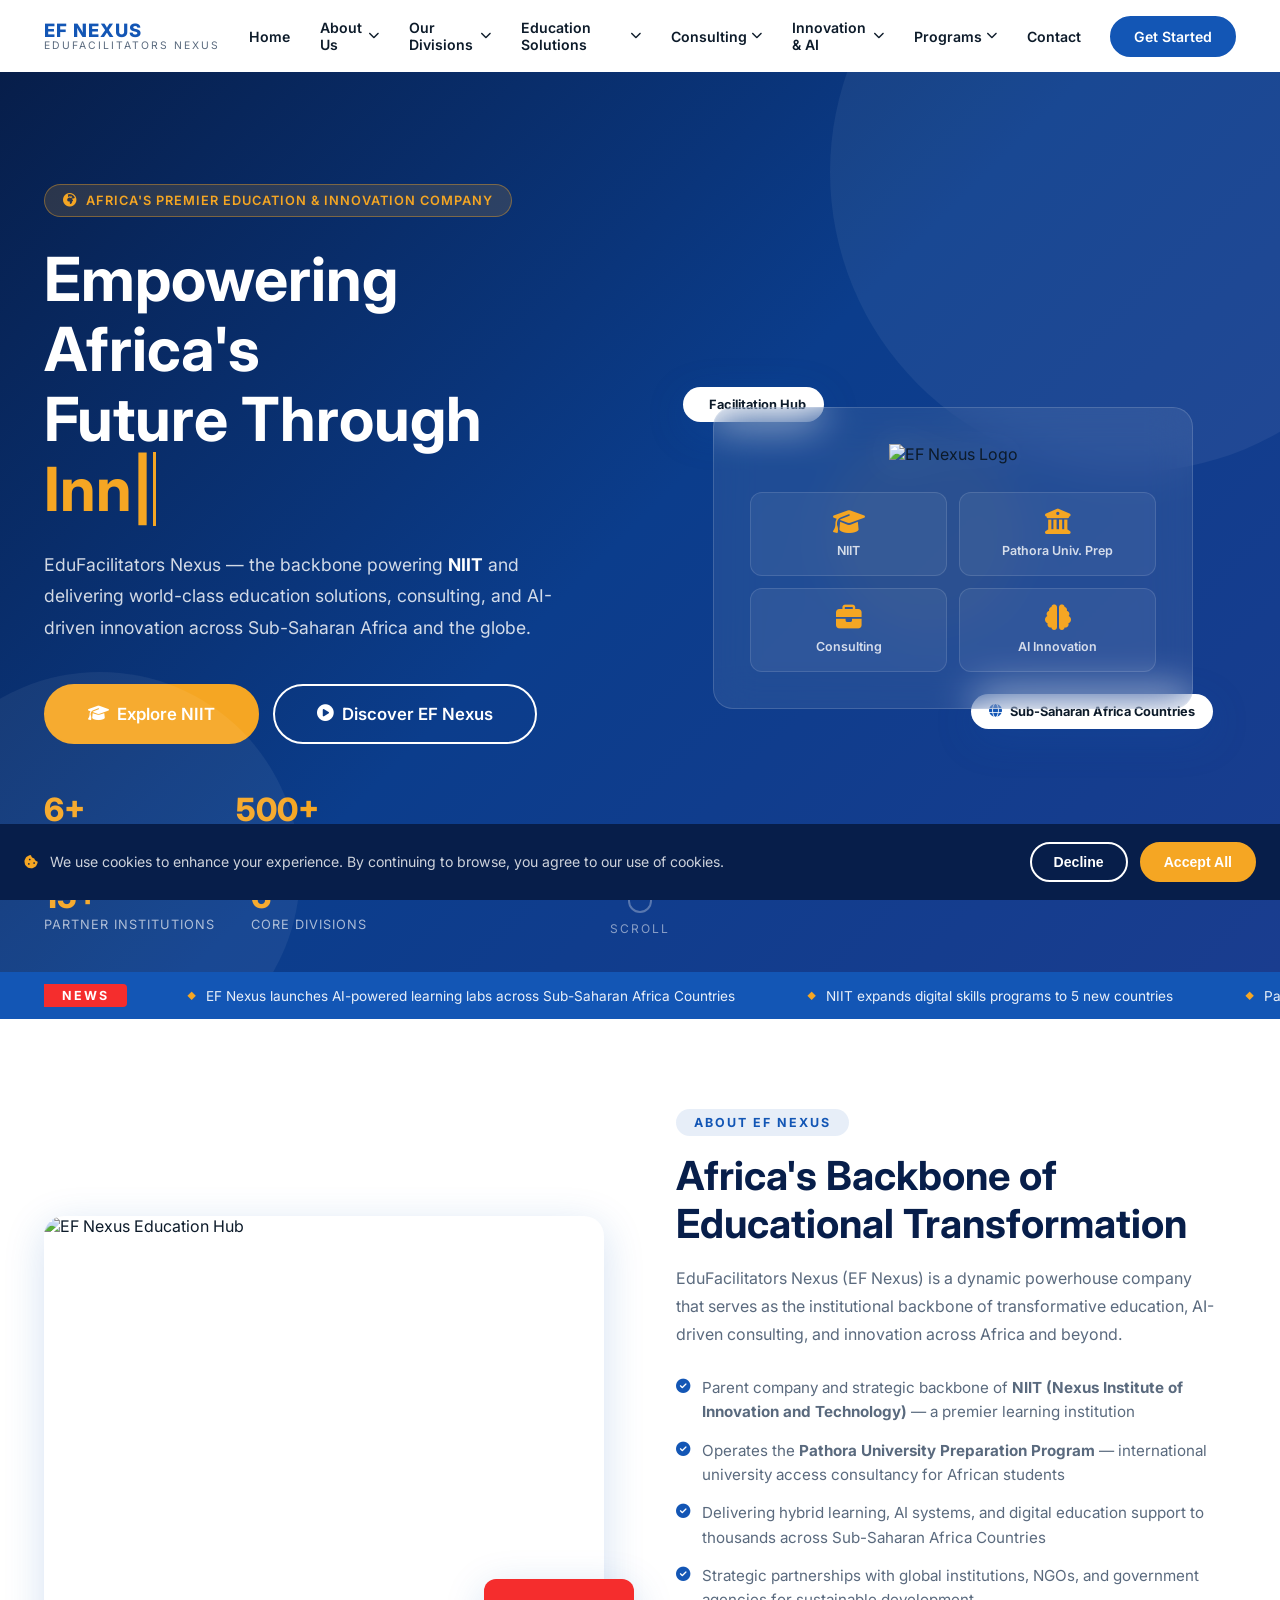
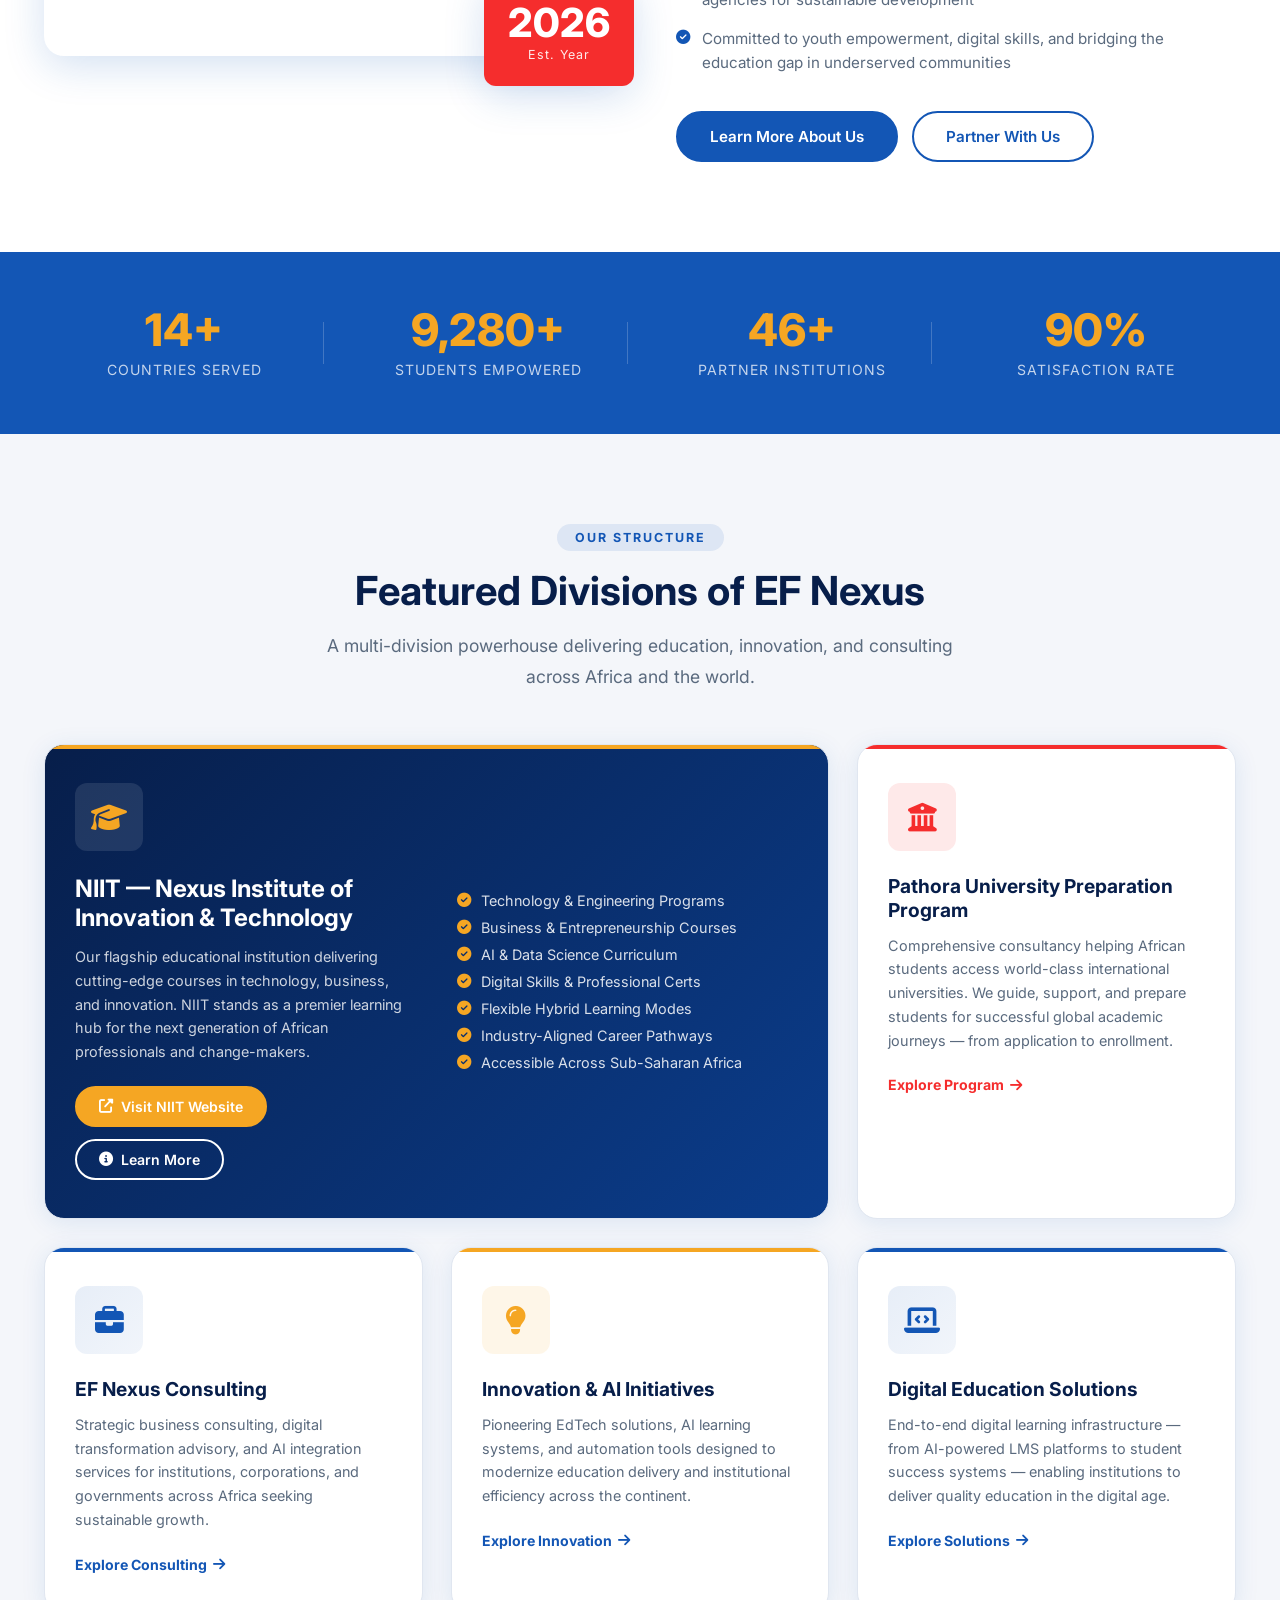
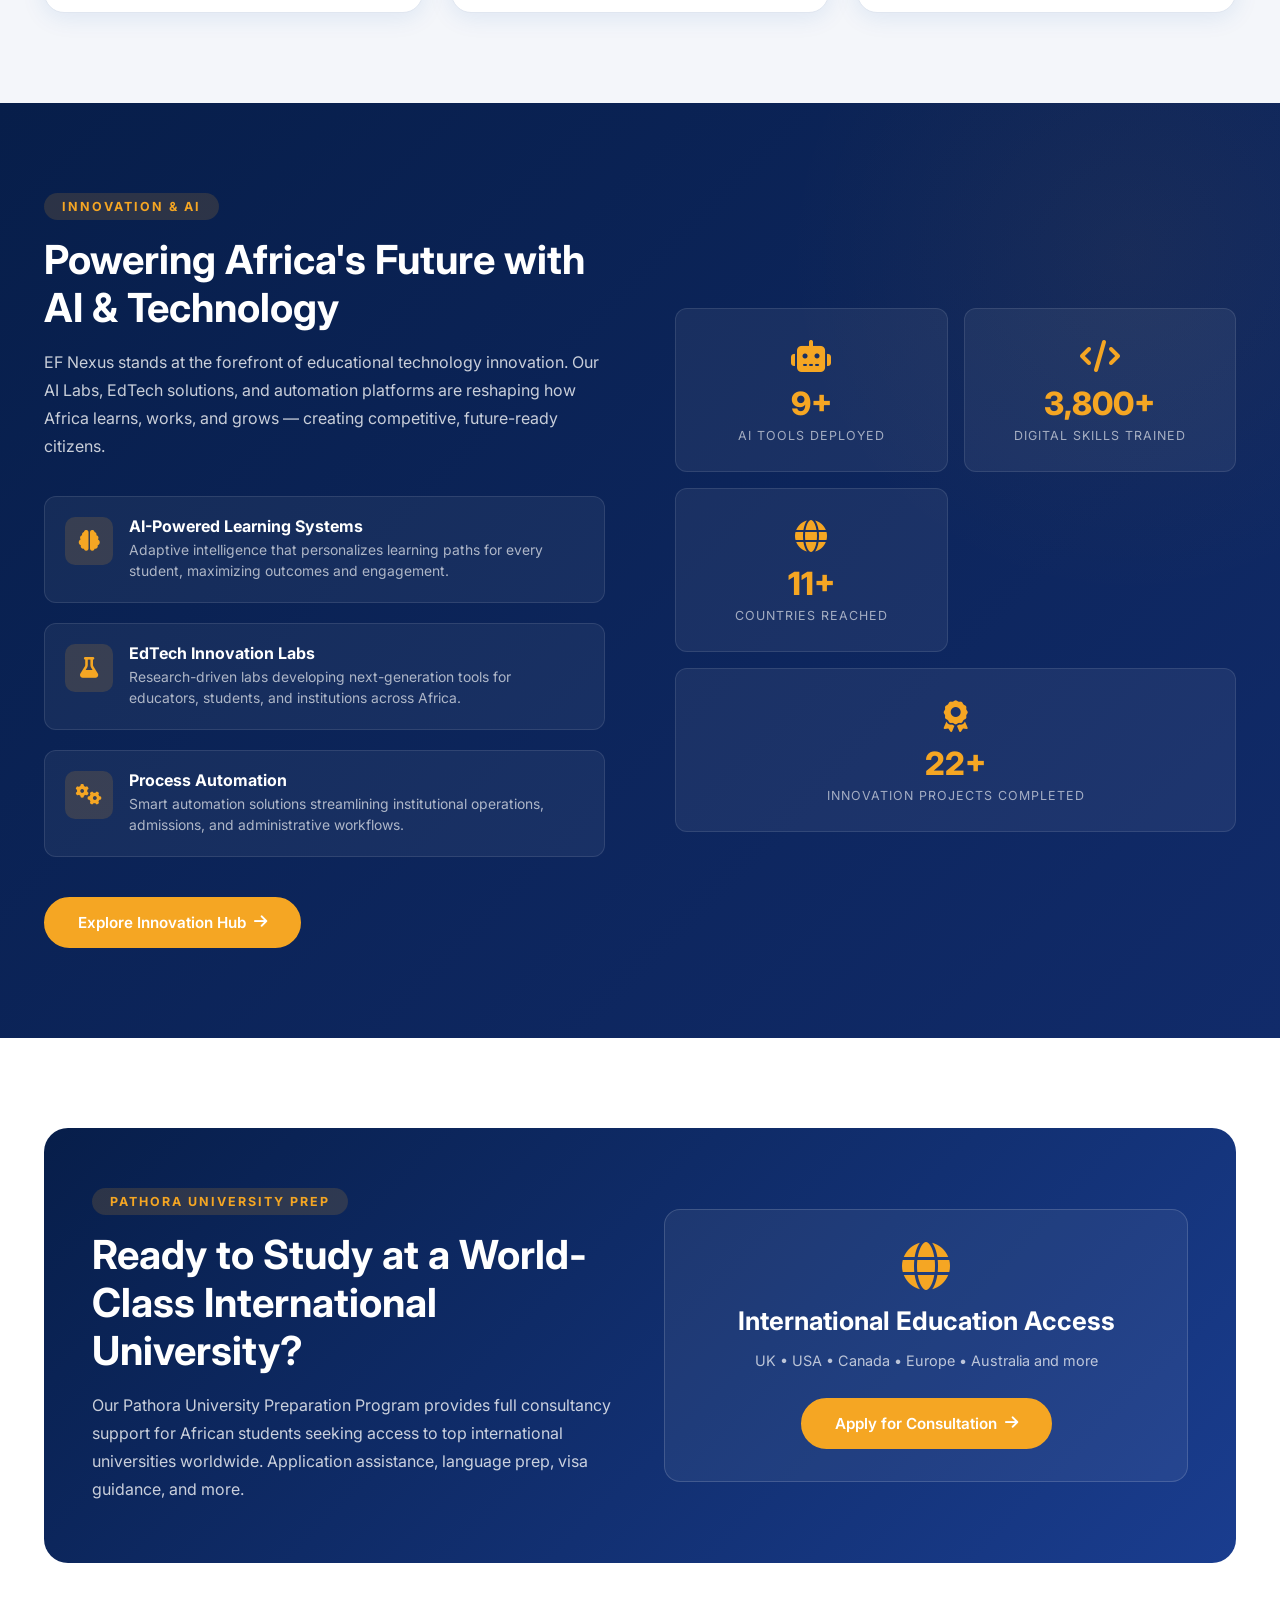
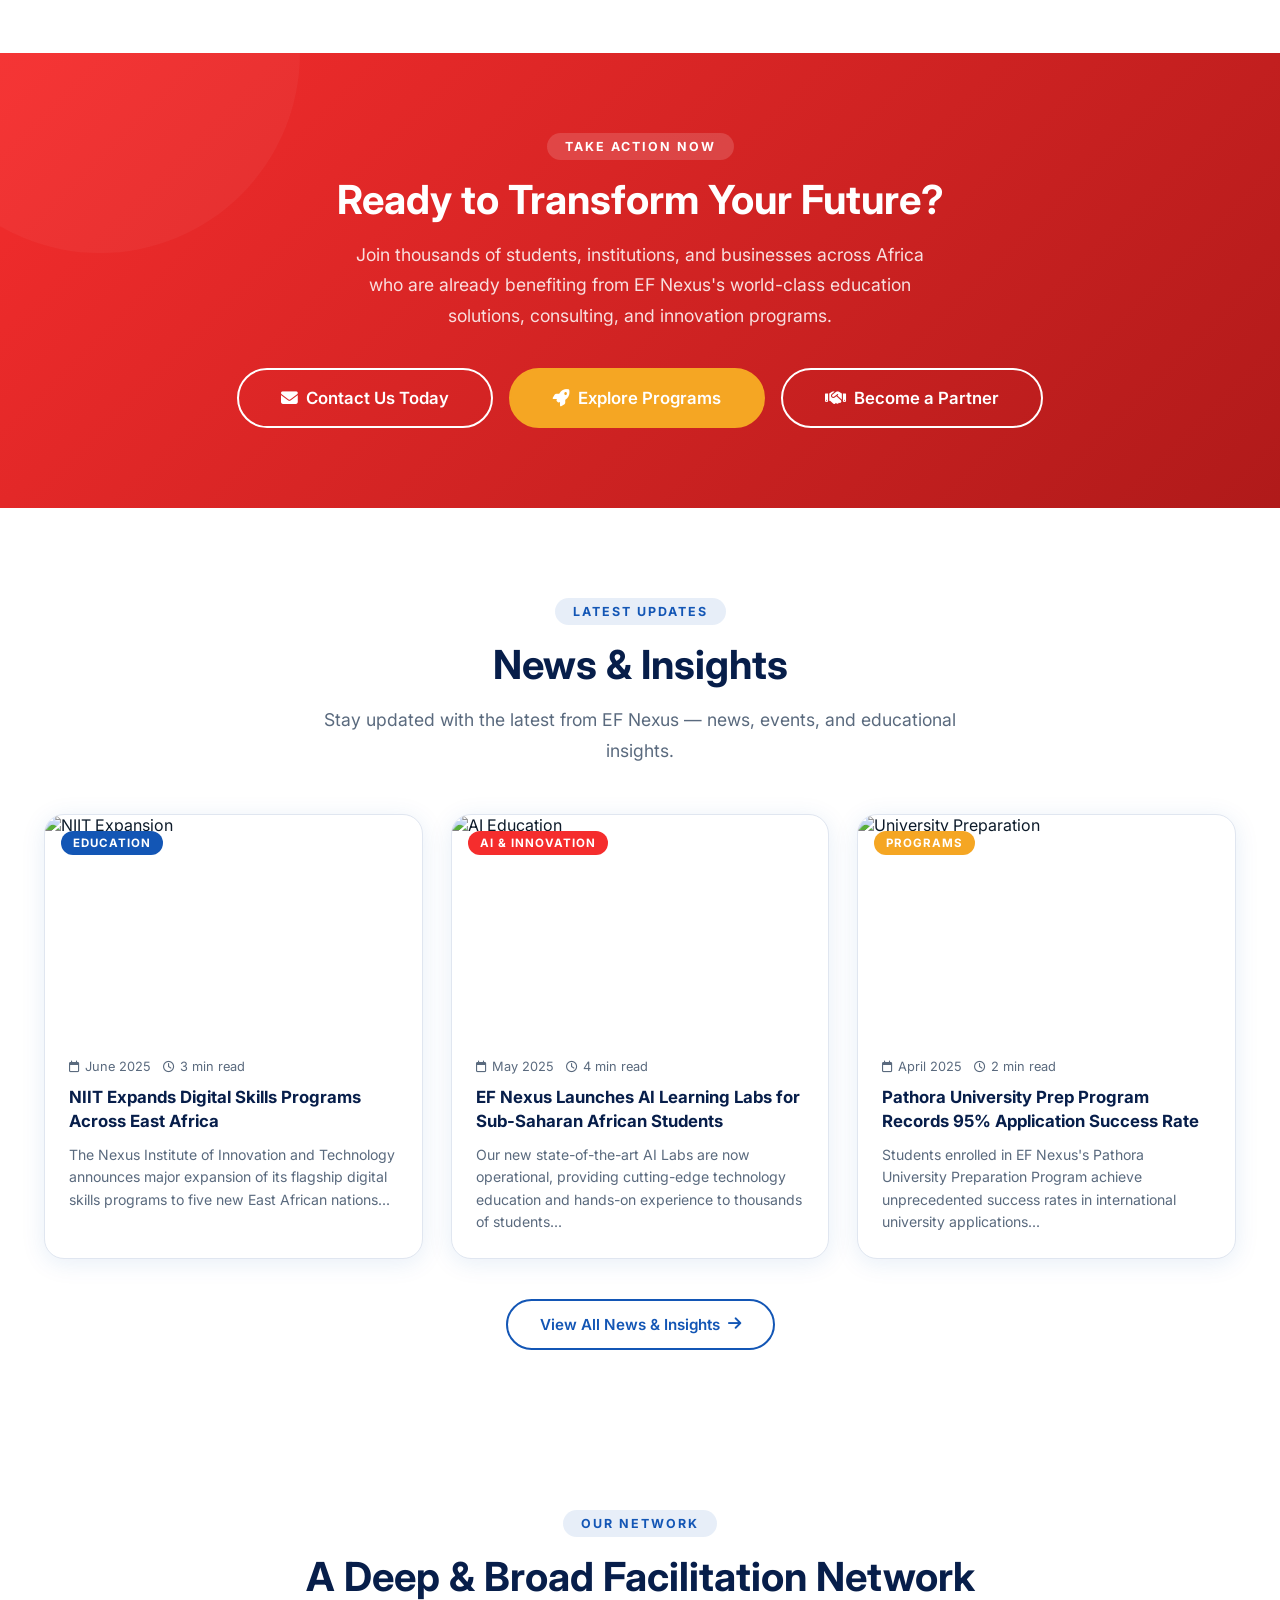
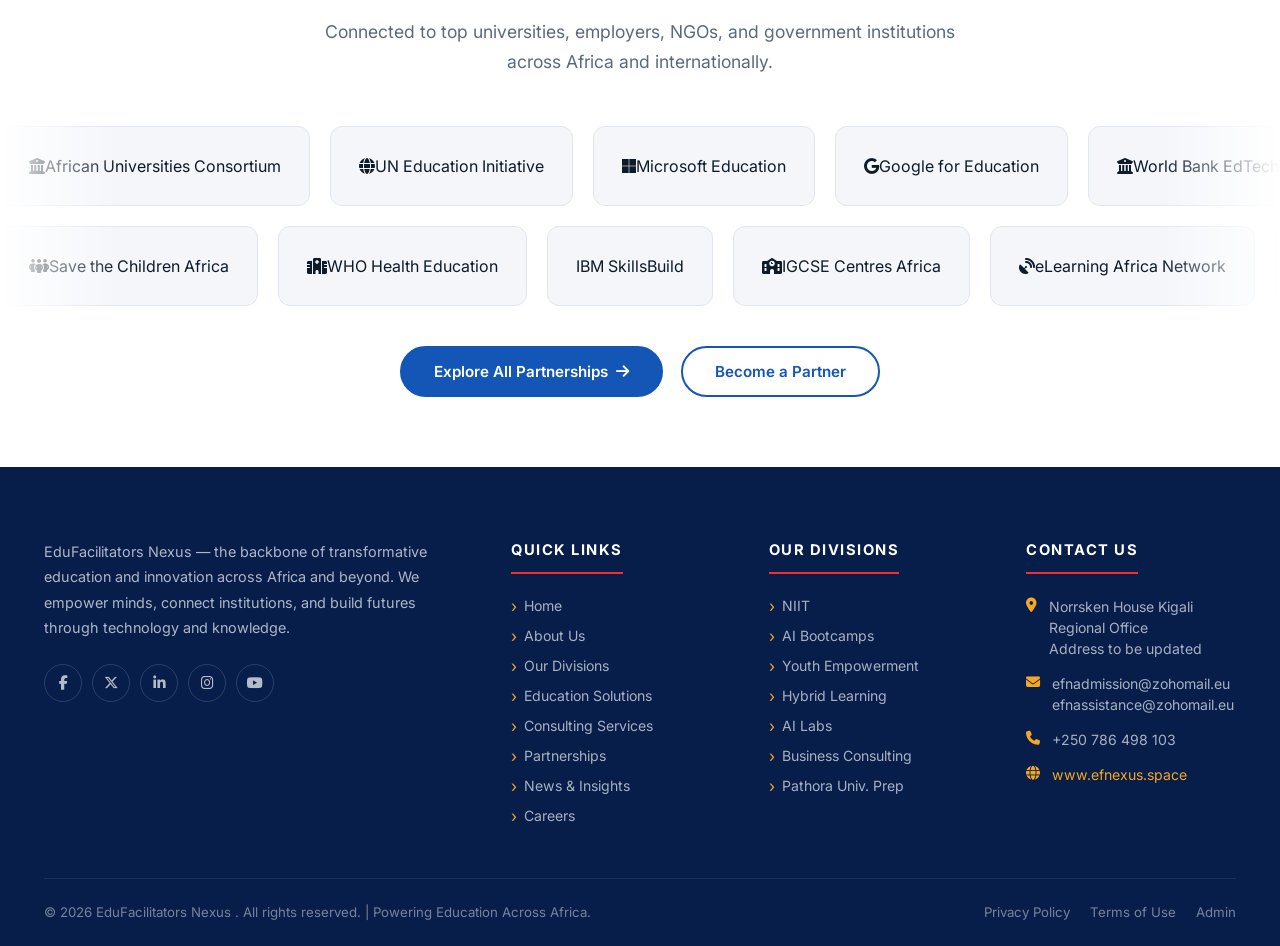
==== index.html @ 20000366 "Update link in hero buttons to NIIT website" ====
<!DOCTYPE html>
<html lang="en">
<head>
  <meta charset="UTF-8">
  <meta name="viewport" content="width=device-width, initial-scale=1.0">
  <meta name="description" content="EF Nexus (EduFacilitators Nexus ) — the backbone of NIIT and transformative education across Africa. AI-powered learning, consulting, and innovation.">
  <meta name="keywords" content="EF Nexus, NIIT, education Africa, AI learning, consulting, innovation, sub-saharan countries education, Pathora University Preparation">
  <title>EF Nexus — EduFacilitators Nexus  | Transforming Education Across Africa</title>
  <link rel="icon" type="image/png" href="https://www.genspark.ai/api/files/s/l4qnwatw">
  <!-- Fonts -->
  <link href="https://fonts.googleapis.com/css2?family=Inter:wght@300;400;500;600;700;800;900&display=swap" rel="stylesheet">
  <!-- Icons -->
  <link rel="stylesheet" href="https://cdn.jsdelivr.net/npm/@fortawesome/fontawesome-free@6.4.0/css/all.min.css">
  <!-- Styles -->
  <link rel="stylesheet" href="css/style.css">
  <link rel="stylesheet" href="css/responsiveness-fix.css">
</head>
<body>

<!-- NAV PLACEHOLDER -->
<div id="nav-placeholder"></div>

<!-- ============ HERO ============ -->
<section id="hero">
  <div class="hero-bg-shapes">
    <div class="hero-shape hero-shape-1"></div>
    <div class="hero-shape hero-shape-2"></div>
    <div class="hero-shape hero-shape-3"></div>
  </div>

  <div class="container">
    <div class="hero-grid">
      <!-- Left Content -->
      <div class="hero-content">
        <div class="hero-badge">
          <i class="fa-solid fa-earth-africa"></i>
          Africa's Premier Education & Innovation Company
        </div>

        <h1 class="hero-title">
          Empowering Africa's<br>
          Future Through<br>
          <span id="typed-text" data-words="Education|Innovation|Technology|Transformation|AI Solutions"></span><span style="color:var(--gold);border-right:3px solid var(--gold);animation:blink 0.8s infinite;">|</span>
        </h1>

        <p class="hero-description">
          EduFacilitators Nexus  — the backbone powering <strong style="color:var(--white);">NIIT</strong> and delivering world-class education solutions, consulting, and AI-driven innovation across Sub-Saharan Africa and the globe.
        </p>

        <div class="hero-btns">
          <a href="www.niit.space" class="btn btn-gold btn-lg">
            <i class="fa-solid fa-graduation-cap"></i> Explore NIIT
          </a>
          <a href="about.html" class="btn btn-outline-white btn-lg">
            <i class="fa-solid fa-play-circle"></i> Discover EF Nexus
          </a>
        </div>

        <div class="hero-stats">
          <div class="hero-stat">
            <div class="num"><span data-count="6" data-suffix="+">0+</span></div>
            <div class="lbl">Countries Reached</div>
          </div>
          <div class="hero-stat">
            <div class="num"><span data-count="500" data-suffix="+">0+</span></div>
            <div class="lbl">Students Empowered</div>
          </div>
          <div class="hero-stat">
            <div class="num"><span data-count="15" data-suffix="+">0+</span></div>
            <div class="lbl">Partner Institutions</div>
          </div>
          <div class="hero-stat">
            <div class="num"><span data-count="6" data-suffix="">0</span></div>
            <div class="lbl">Core Divisions</div>
          </div>
        </div>
      </div>

      <!-- Right Visual -->
      <div class="hero-visual">
        <div class="hero-card-stack">
          <div class="hero-float-badge hero-float-badge-1">
            <i class="fa-solid fa-shield-check"></i> Facilitation Hub
          </div>
          <div class="hero-main-card">
            <div class="hero-logo-big">
              <img src="https://i.pinimg.com/1200x/11/70/a6/1170a68a546fbca34cfdd4afd90d76fa.jpg" alt="EF Nexus Logo">
            </div>
            <div class="hero-divisions">
              <div class="hero-div-card" onclick="window.location='divisions.html#niit'">
                <i class="fa-solid fa-graduation-cap"></i>
                <p>NIIT</p>
              </div>
              <div class="hero-div-card" onclick="window.location='programs.html'">
                <i class="fa-solid fa-university"></i>
                <p>Pathora Univ. Prep</p>
              </div>
              <div class="hero-div-card" onclick="window.location='consulting.html'">
                <i class="fa-solid fa-briefcase"></i>
                <p>Consulting</p>
              </div>
              <div class="hero-div-card" onclick="window.location='innovation.html'">
                <i class="fa-solid fa-brain"></i>
                <p>AI Innovation</p>
              </div>
            </div>
          </div>
          <div class="hero-float-badge hero-float-badge-2">
            <i class="fa-solid fa-globe"></i> Sub-Saharan Africa Countries
          </div>
        </div>
      </div>
    </div>
  </div>

  <div class="scroll-indicator">
    <div class="mouse"></div>
    <span>Scroll</span>
  </div>
</section>

<!-- ============ TICKER ============ -->
<div class="ticker">
  <div class="container">
    <div class="ticker-inner">
      <div class="ticker-label">NEWS</div>
      <div class="ticker-track" id="ticker-track">
        <div class="ticker-item">EF Nexus launches AI-powered learning labs across Sub-Saharan Africa Countries</div>
        <div class="ticker-item">NIIT expands digital skills programs to 5 new countries</div>
        <div class="ticker-item">Pathora University Preparation Program now accepting applications</div>
        <div class="ticker-item">EF Nexus Consulting partners with international education agencies</div>
        <div class="ticker-item">Youth Empowerment Bootcamp enrollments open — Apply Now</div>
        <div class="ticker-item">New AI Integration workshops scheduled for Q3 2025</div>
        <div class="ticker-item">EF Nexus expands international university access programs</div>
        <!-- Duplicate for seamless loop -->
        <div class="ticker-item">EF Nexus launches AI-powered learning labs across Sub-Saharan Africa Countries</div>
        <div class="ticker-item">NIIT expands digital skills programs to 5 new countries</div>
        <div class="ticker-item">Pathora University Preparation Program now accepting applications</div>
        <div class="ticker-item">EF Nexus Consulting partners with international education agencies</div>
        <div class="ticker-item">Youth Empowerment Bootcamp enrollments open — Apply Now</div>
      </div>
    </div>
  </div>
</div>

<!-- ============ COMPANY OVERVIEW ============ -->
<section id="overview" class="section bg-white">
  <div class="container">
    <div class="overview-grid">
      <div class="overview-img-wrap fade-left">
        <div class="overview-img-main">
          <!-- PLACEHOLDER: Replace with your actual image -->
          <img src="https://i.pinimg.com/1200x/f4/48/ac/f448ac5ef476677f96d3ef697fc59254.jpg" alt="EF Nexus Education Hub" id="home-overview-img">
        </div>
        <div class="overview-badge-float">
          <div class="big-num">2026</div>
          <div class="small-txt">Est. Year</div>
        </div>
      </div>

      <div class="overview-content fade-right">
        <span class="section-badge">About EF Nexus</span>
        <h2 class="section-title">Africa's Backbone of Educational Transformation</h2>
        <p>EduFacilitators Nexus  (EF Nexus) is a dynamic powerhouse company that serves as the institutional backbone of transformative education, AI-driven consulting, and innovation across Africa and beyond.</p>

        <ul class="overview-list">
          <li>
            <i class="fa-solid fa-check-circle"></i>
            <span>Parent company and strategic backbone of <strong>NIIT (Nexus Institute of Innovation and Technology)</strong> — a premier learning institution</span>
          </li>
          <li>
            <i class="fa-solid fa-check-circle"></i>
            <span>Operates the <strong>Pathora University Preparation Program</strong> — international university access consultancy for African students</span>
          </li>
          <li>
            <i class="fa-solid fa-check-circle"></i>
            <span>Delivering hybrid learning, AI systems, and digital education support to thousands across Sub-Saharan Africa Countries</span>
          </li>
          <li>
            <i class="fa-solid fa-check-circle"></i>
            <span>Strategic partnerships with global institutions, NGOs, and government agencies for sustainable development</span>
          </li>
          <li>
            <i class="fa-solid fa-check-circle"></i>
            <span>Committed to youth empowerment, digital skills, and bridging the education gap in underserved communities</span>
          </li>
        </ul>

        <div style="display:flex;gap:14px;flex-wrap:wrap;">
          <a href="about.html" class="btn btn-primary">Learn More About Us</a>
          <a href="contact.html" class="btn btn-outline">Partner With Us</a>
        </div>
      </div>
    </div>
  </div>
</section>

<!-- ============ STATS BAR ============ -->
<div class="stats-bar">
  <div class="container">
    <div class="stats-grid">
      <div class="stat-item fade-in">
        <div class="stat-num"><span data-count="15" data-suffix="+">0</span></div>
        <div class="stat-lbl">Countries Served</div>
      </div>
      <div class="stat-item fade-in">
        <div class="stat-num"><span data-count="10000" data-suffix="+">0</span></div>
        <div class="stat-lbl">Students Empowered</div>
      </div>
      <div class="stat-item fade-in">
        <div class="stat-num"><span data-count="50" data-suffix="+">0</span></div>
        <div class="stat-lbl">Partner Institutions</div>
      </div>
      <div class="stat-item fade-in">
        <div class="stat-num"><span data-count="98" data-suffix="%">0</span></div>
        <div class="stat-lbl">Satisfaction Rate</div>
      </div>
    </div>
  </div>
</div>

<!-- ============ FEATURED DIVISIONS ============ -->
<section id="divisions-home" class="section bg-light">
  <div class="container">
    <div class="text-center fade-in">
      <span class="section-badge">Our Structure</span>
      <h2 class="section-title">Featured Divisions of EF Nexus</h2>
      <p class="section-subtitle">A multi-division powerhouse delivering education, innovation, and consulting across Africa and the world.</p>
    </div>

    <div class="divisions-grid">
      <!-- NIIT Special Card -->
      <div class="division-card niit-card fade-in">
        <div>
          <div class="div-icon"><i class="fa-solid fa-graduation-cap"></i></div>
          <h3>NIIT — Nexus Institute of Innovation & Technology</h3>
          <p>Our flagship educational institution delivering cutting-edge courses in technology, business, and innovation. NIIT stands as a premier learning hub for the next generation of African professionals and change-makers.</p>
          <div style="display:flex;gap:12px;margin-top:20px;flex-wrap:wrap;">
            <!-- INSERT NIIT WEBSITE LINK HERE -->
            <a href="NIIT_WEBSITE_LINK_HERE" target="_blank" class="btn btn-gold btn-sm">
              <i class="fa-solid fa-external-link-alt"></i> Visit NIIT Website
            </a>
            <a href="divisions.html#niit" class="btn btn-outline-white btn-sm">
              <i class="fa-solid fa-info-circle"></i> Learn More
            </a>
          </div>
        </div>
        <div>
          <ul class="niit-features">
            <li><i class="fa-solid fa-check-circle"></i> Technology & Engineering Programs</li>
            <li><i class="fa-solid fa-check-circle"></i> Business & Entrepreneurship Courses</li>
            <li><i class="fa-solid fa-check-circle"></i> AI & Data Science Curriculum</li>
            <li><i class="fa-solid fa-check-circle"></i> Digital Skills & Professional Certs</li>
            <li><i class="fa-solid fa-check-circle"></i> Flexible Hybrid Learning Modes</li>
            <li><i class="fa-solid fa-check-circle"></i> Industry-Aligned Career Pathways</li>
            <li><i class="fa-solid fa-check-circle"></i> Accessible Across Sub-Saharan Africa</li>
          </ul>
        </div>
      </div>

      <!-- Pathora Card -->
      <div class="division-card red-accent fade-in">
        <div class="div-icon"><i class="fa-solid fa-university"></i></div>
        <h3>Pathora University Preparation Program</h3>
        <p>Comprehensive consultancy helping African students access world-class international universities. We guide, support, and prepare students for successful global academic journeys — from application to enrollment.</p>
        <a href="programs.html" class="div-link">Explore Program <i class="fa-solid fa-arrow-right"></i></a>
      </div>

      <!-- Consulting -->
      <div class="division-card fade-in">
        <div class="div-icon"><i class="fa-solid fa-briefcase"></i></div>
        <h3>EF Nexus Consulting</h3>
        <p>Strategic business consulting, digital transformation advisory, and AI integration services for institutions, corporations, and governments across Africa seeking sustainable growth.</p>
        <a href="consulting.html" class="div-link">Explore Consulting <i class="fa-solid fa-arrow-right"></i></a>
      </div>

      <!-- Innovation -->
      <div class="division-card gold-accent fade-in">
        <div class="div-icon"><i class="fa-solid fa-lightbulb"></i></div>
        <h3>Innovation & AI Initiatives</h3>
        <p>Pioneering EdTech solutions, AI learning systems, and automation tools designed to modernize education delivery and institutional efficiency across the continent.</p>
        <a href="innovation.html" class="div-link">Explore Innovation <i class="fa-solid fa-arrow-right"></i></a>
      </div>

      <!-- Digital Education -->
      <div class="division-card fade-in">
        <div class="div-icon"><i class="fa-solid fa-laptop-code"></i></div>
        <h3>Digital Education Solutions</h3>
        <p>End-to-end digital learning infrastructure — from AI-powered LMS platforms to student success systems — enabling institutions to deliver quality education in the digital age.</p>
        <a href="education.html" class="div-link">Explore Solutions <i class="fa-solid fa-arrow-right"></i></a>
      </div>
    </div>
  </div>
</section>

<!-- ============ INNOVATION & AI ============ -->
<section id="innovation-home" class="section ai-section">
  <div class="container">
    <div class="ai-grid">
      <div class="ai-content fade-left">
        <span class="section-badge">Innovation & AI</span>
        <h2 class="section-title">Powering Africa's Future with AI & Technology</h2>
        <p>EF Nexus stands at the forefront of educational technology innovation. Our AI Labs, EdTech solutions, and automation platforms are reshaping how Africa learns, works, and grows — creating competitive, future-ready citizens.</p>

        <div class="ai-features">
          <div class="ai-feature">
            <div class="ai-feature-icon"><i class="fa-solid fa-brain"></i></div>
            <div class="ai-feature-text">
              <h4>AI-Powered Learning Systems</h4>
              <p>Adaptive intelligence that personalizes learning paths for every student, maximizing outcomes and engagement.</p>
            </div>
          </div>
          <div class="ai-feature">
            <div class="ai-feature-icon"><i class="fa-solid fa-flask"></i></div>
            <div class="ai-feature-text">
              <h4>EdTech Innovation Labs</h4>
              <p>Research-driven labs developing next-generation tools for educators, students, and institutions across Africa.</p>
            </div>
          </div>
          <div class="ai-feature">
            <div class="ai-feature-icon"><i class="fa-solid fa-gears"></i></div>
            <div class="ai-feature-text">
              <h4>Process Automation</h4>
              <p>Smart automation solutions streamlining institutional operations, admissions, and administrative workflows.</p>
            </div>
          </div>
        </div>

        <a href="innovation.html" class="btn btn-gold">Explore Innovation Hub <i class="fa-solid fa-arrow-right"></i></a>
      </div>

      <div class="ai-visual-wrap fade-right">
        <div class="ai-stat-card">
          <div class="stat-icon"><i class="fa-solid fa-robot"></i></div>
          <div class="stat-num"><span data-count="12" data-suffix="+">0</span></div>
          <div class="stat-lbl">AI Tools Deployed</div>
        </div>
        <div class="ai-stat-card">
          <div class="stat-icon"><i class="fa-solid fa-code"></i></div>
          <div class="stat-num"><span data-count="5000" data-suffix="+">0</span></div>
          <div class="stat-lbl">Digital Skills Trained</div>
        </div>
        <div class="ai-stat-card">
          <div class="stat-icon"><i class="fa-solid fa-globe"></i></div>
          <div class="stat-num"><span data-count="15" data-suffix="+">0</span></div>
          <div class="stat-lbl">Countries Reached</div>
        </div>
        <div class="ai-stat-card span-2">
          <div class="stat-icon"><i class="fa-solid fa-award"></i></div>
          <div class="stat-num"><span data-count="30" data-suffix="+">0</span></div>
          <div class="stat-lbl">Innovation Projects Completed</div>
        </div>
      </div>
    </div>
  </div>
</section>

<!-- ============ PATHORA CTA ============ -->
<section id="pathora-cta" class="section bg-white">
  <div class="container">
    <div style="background:linear-gradient(135deg,var(--deep-blue),#1A3D8F);border-radius:24px;padding:60px 48px;display:grid;grid-template-columns:1fr 1fr;gap:48px;align-items:center;" class="fade-in">
      <div>
        <span class="section-badge" style="background:rgba(245,166,35,0.15);color:var(--gold);">Pathora University Prep</span>
        <h2 style="color:var(--white);margin-bottom:16px;">Ready to Study at a World-Class International University?</h2>
        <p style="color:rgba(255,255,255,0.78);">Our Pathora University Preparation Program provides full consultancy support for African students seeking access to top international universities worldwide. Application assistance, language prep, visa guidance, and more.</p>
      </div>
      <div style="text-align:center;">
        <div style="background:rgba(255,255,255,0.06);border:1px solid rgba(255,255,255,0.15);border-radius:16px;padding:32px;">
          <i class="fa-solid fa-globe" style="font-size:3rem;color:var(--gold);margin-bottom:16px;display:block;"></i>
          <h3 style="color:var(--white);margin-bottom:12px;">International Education Access</h3>
          <p style="color:rgba(255,255,255,0.7);margin-bottom:24px;font-size:0.9rem;">UK • USA • Canada • Europe • Australia and more</p>
          <a href="programs.html#pathora" class="btn btn-gold">Apply for Consultation <i class="fa-solid fa-arrow-right"></i></a>
        </div>
      </div>
    </div>
  </div>
</section>

<!-- ============ CALL TO ACTION ============ -->
<section class="cta-section">
  <div class="container">
    <div class="fade-in">
      <span class="section-badge" style="background:rgba(255,255,255,0.15);color:var(--white);">Take Action Now</span>
      <h2>Ready to Transform Your Future?</h2>
      <p>Join thousands of students, institutions, and businesses across Africa who are already benefiting from EF Nexus's world-class education solutions, consulting, and innovation programs.</p>
      <div class="cta-btns">
        <a href="contact.html" class="btn btn-outline-white btn-lg">
          <i class="fa-solid fa-envelope"></i> Contact Us Today
        </a>
        <a href="programs.html" class="btn btn-gold btn-lg">
          <i class="fa-solid fa-rocket"></i> Explore Programs
        </a>
        <a href="partnerships.html" class="btn btn-outline-white btn-lg">
          <i class="fa-solid fa-handshake"></i> Become a Partner
        </a>
      </div>
    </div>
  </div>
</section>

<!-- ============ NEWS PREVIEW ============ -->
<section id="news-home" class="section bg-white">
  <div class="container">
    <div class="text-center fade-in">
      <span class="section-badge">Latest Updates</span>
      <h2 class="section-title">News & Insights</h2>
      <p class="section-subtitle">Stay updated with the latest from EF Nexus — news, events, and educational insights.</p>
    </div>

    <div class="card-grid-3" id="home-news-grid">
      <!-- News loaded from admin or static -->
      <article class="news-card fade-in" data-filter-item="update">
        <div class="news-card-img">
          <!-- ADMIN: Replace src with admin-uploaded image -->
          <img src="https://i.pinimg.com/1200x/49/11/e4/4911e4b9f30f3af054210313062c3251.jpg" alt="NIIT Expansion" id="news-page-img-1">
          <span class="news-tag">Education</span>
        </div>
        <div class="news-card-body">
          <div class="news-meta">
            <span><i class="fa-regular fa-calendar"></i> June 2025</span>
            <span><i class="fa-regular fa-clock"></i> 3 min read</span>
          </div>
          <h3>NIIT Expands Digital Skills Programs Across East Africa</h3>
          <p>The Nexus Institute of Innovation and Technology announces major expansion of its flagship digital skills programs to five new East African nations...</p>
        </div>
      </article>

      <article class="news-card fade-in" data-filter-item="innovation">
        <div class="news-card-img">
          <img src="https://i.pinimg.com/1200x/90/69/26/906926d30343deb3ce9e832c8c2c8b52.jpg" alt="AI Education" id="news-page-img-2">
          <span class="news-tag" style="background:var(--primary-red);">AI & Innovation</span>
        </div>
        <div class="news-card-body">
          <div class="news-meta">
            <span><i class="fa-regular fa-calendar"></i> May 2025</span>
            <span><i class="fa-regular fa-clock"></i> 4 min read</span>
          </div>
          <h3>EF Nexus Launches AI Learning Labs for Sub-Saharan African Students</h3>
          <p>Our new state-of-the-art AI Labs are now operational, providing cutting-edge technology education and hands-on experience to thousands of students...</p>
        </div>
      </article>

      <article class="news-card fade-in" data-filter-item="program">
        <div class="news-card-img">
          <img src="https://i.pinimg.com/1200x/e2/a6/8a/e2a68ace02328c4e6384188689c4ab2a.jpg" alt="University Preparation" id="news-page-img-3">
          <span class="news-tag" style="background:var(--gold);">Programs</span>
        </div>
        <div class="news-card-body">
          <div class="news-meta">
            <span><i class="fa-regular fa-calendar"></i> April 2025</span>
            <span><i class="fa-regular fa-clock"></i> 2 min read</span>
          </div>
          <h3>Pathora University Prep Program Records 95% Application Success Rate</h3>
          <p>Students enrolled in EF Nexus's Pathora University Preparation Program achieve unprecedented success rates in international university applications...</p>
        </div>
      </article>
    </div>

    <div class="text-center" style="margin-top:40px;">
      <a href="news.html" class="btn btn-outline">View All News & Insights <i class="fa-solid fa-arrow-right"></i></a>
    </div>
  </div>
</section>

<!-- ============ PARTNERS MARQUEE ============ -->
<section id="partners-home" class="partners-section">
  <div class="container">
    <div class="text-center fade-in">
      <span class="section-badge">Our Network</span>
      <h2 class="section-title">A Deep & Broad Facilitation Network</h2>
      <p class="section-subtitle">Connected to top universities, employers, NGOs, and government institutions across Africa and internationally.</p>
    </div>
  </div>

  <div class="partners-marquee-wrap">
    <div class="partners-track">
      <div class="partner-logo"><i class="fa-solid fa-university"></i><span>African Universities Consortium</span></div>
      <div class="partner-logo"><i class="fa-solid fa-globe"></i><span>UN Education Initiative</span></div>
      <div class="partner-logo"><i class="fa-brands fa-microsoft"></i><span>Microsoft Education</span></div>
      <div class="partner-logo"><i class="fa-brands fa-google"></i><span>Google for Education</span></div>
      <div class="partner-logo"><i class="fa-solid fa-building-columns"></i><span>World Bank EdTech</span></div>
      <div class="partner-logo"><i class="fa-solid fa-handshake"></i><span>USAID Africa</span></div>
      <div class="partner-logo"><i class="fa-solid fa-earth-africa"></i><span>African Union Commission</span></div>
      <div class="partner-logo"><i class="fa-solid fa-graduation-cap"></i><span>British Council</span></div>
      <div class="partner-logo"><i class="fa-brands fa-aws"></i><span>Amazon Web Services</span></div>
      <div class="partner-logo"><i class="fa-solid fa-flask"></i><span>UNESCO IIEP</span></div>
      <!-- duplicate -->
      <div class="partner-logo"><i class="fa-solid fa-university"></i><span>African Universities Consortium</span></div>
      <div class="partner-logo"><i class="fa-solid fa-globe"></i><span>UN Education Initiative</span></div>
      <div class="partner-logo"><i class="fa-brands fa-microsoft"></i><span>Microsoft Education</span></div>
      <div class="partner-logo"><i class="fa-brands fa-google"></i><span>Google for Education</span></div>
      <div class="partner-logo"><i class="fa-solid fa-building-columns"></i><span>World Bank EdTech</span></div>
    </div>
  </div>

  <div class="partners-marquee-wrap" style="margin-top:0;">
    <div class="partners-track partners-track-2">
      <div class="partner-logo"><i class="fa-solid fa-people-group"></i><span>Save the Children Africa</span></div>
      <div class="partner-logo"><i class="fa-solid fa-hospital"></i><span>WHO Health Education</span></div>
      <div class="partner-logo"><i class="fa-brands fa-ibm"></i><span>IBM SkillsBuild</span></div>
      <div class="partner-logo"><i class="fa-solid fa-school"></i><span>IGCSE Centres Africa</span></div>
      <div class="partner-logo"><i class="fa-solid fa-satellite-dish"></i><span>eLearning Africa Network</span></div>
      <div class="partner-logo"><i class="fa-solid fa-industry"></i><span>African Dev. Bank</span></div>
      <div class="partner-logo"><i class="fa-brands fa-linkedin"></i><span>LinkedIn Learning</span></div>
      <div class="partner-logo"><i class="fa-solid fa-rocket"></i><span>Africa Tech Summit</span></div>
      <div class="partner-logo"><i class="fa-solid fa-chart-line"></i><span>McKinsey Global Institute</span></div>
      <div class="partner-logo"><i class="fa-solid fa-leaf"></i><span>GreenTech Education</span></div>
      <!-- duplicate -->
      <div class="partner-logo"><i class="fa-solid fa-people-group"></i><span>Save the Children Africa</span></div>
      <div class="partner-logo"><i class="fa-solid fa-hospital"></i><span>WHO Health Education</span></div>
      <div class="partner-logo"><i class="fa-brands fa-ibm"></i><span>IBM SkillsBuild</span></div>
      <div class="partner-logo"><i class="fa-solid fa-school"></i><span>IGCSE Centres Africa</span></div>
    </div>
  </div>

  <div class="text-center" style="margin-top:40px;padding:0 24px;">
    <a href="partnerships.html" class="btn btn-primary">Explore All Partnerships <i class="fa-solid fa-arrow-right"></i></a>
    <a href="apply.html" class="btn btn-outline" style="margin-left:14px;">Become a Partner</a>
  </div>
</section>

<!-- FOOTER PLACEHOLDER -->
<div id="footer-placeholder"></div>

<!-- Scripts -->
<script src="https://cdn.jsdelivr.net/npm/@fortawesome/fontawesome-free@6.4.0/js/all.min.js"></script>
<script src="js/nav.js"></script>
<script src="js/main.js"></script>
<script src="js/photos.js"></script>

<!-- Blink animation for typed cursor -->
<style>
  @keyframes blink { 0%,100% { opacity:1; } 50% { opacity:0; } }
</style>
<script src="https://cdn.jsdelivr.net/npm/@supabase/supabase-js@2"></script>

<script>
  const supabaseUrl = "https://fkpkpdcatpaadngzkyxo.supabase.co";
  const supabaseKey = "eyJhbGciOiJIUzI1NiIsInR5cCI6IkpXVCJ9.eyJpc3MiOiJzdXBhYmFzZSIsInJlZiI6ImZrcGtwZGNhdHBhYWRuZ3preXhvIiwicm9sZSI6ImFub24iLCJpYXQiOjE3Nzk2NDg4NzksImV4cCI6MjA5NTIyNDg3OX0.kBqEUw8Uy9pWdIcXoviwGmXU0KsUK2vgFo2DINN25yI";

  const supabaseClient = supabase.createClient(supabaseUrl, supabaseKey);
</script>
</body>
</html>
---- css/style.css ----
/* ===================================================
   EF NEXUS COMPANY - Main Stylesheet
   Brand Colors: Blue #1356B5, Red #F52D2D, White #FFFFFF
   =================================================== */

:root {
  --primary-blue: #1356B5;
  --dark-blue: #0B3D8C;
  --deep-blue: #071E4A;
  --primary-red: #F52D2D;
  --dark-red: #C41E1E;
  --white: #FFFFFF;
  --light-gray: #F4F6FA;
  --mid-gray: #E0E6F0;
  --text-dark: #0D1B2A;
  --text-gray: #5A6A7E;
  --gold: #F5A623;
  --shadow: 0 4px 24px rgba(19,86,181,0.10);
  --shadow-lg: 0 10px 40px rgba(19,86,181,0.18);
  --transition: all 0.3s cubic-bezier(0.4,0,0.2,1);
  --radius: 12px;
  --radius-lg: 20px;
}

* { margin: 0; padding: 0; box-sizing: border-box; }

html { scroll-behavior: smooth; font-size: 16px; }

body {
  font-family: 'Inter', 'Segoe UI', Arial, sans-serif;
  color: var(--text-dark);
  background: var(--white);
  overflow-x: hidden;
}

/* ===================== TYPOGRAPHY ===================== */
h1, h2, h3, h4, h5, h6 { font-weight: 700; line-height: 1.2; }
h1 { font-size: clamp(2rem, 5vw, 3.5rem); }
h2 { font-size: clamp(1.6rem, 3.5vw, 2.5rem); }
h3 { font-size: clamp(1.2rem, 2.5vw, 1.6rem); }
p { line-height: 1.75; color: var(--text-gray); }
a { text-decoration: none; color: inherit; }

/* ===================== UTILITY ===================== */
.container { max-width: 1240px; margin: 0 auto; padding: 0 24px; }
.section { padding: 90px 0; }
.section-sm { padding: 60px 0; }

.section-badge {
  display: inline-block;
  background: rgba(19,86,181,0.1);
  color: var(--primary-blue);
  font-size: 0.78rem;
  font-weight: 700;
  letter-spacing: 2px;
  text-transform: uppercase;
  padding: 6px 18px;
  border-radius: 50px;
  margin-bottom: 16px;
}

.section-title {
  color: var(--deep-blue);
  margin-bottom: 16px;
}

.section-subtitle {
  font-size: 1.1rem;
  color: var(--text-gray);
  max-width: 640px;
  margin: 0 auto 48px;
}

.text-center { text-align: center; }
.text-left { text-align: left; }

.text-blue { color: var(--primary-blue); }
.text-red { color: var(--primary-red); }
.text-white { color: var(--white); }

.bg-blue { background: var(--primary-blue); }
.bg-dark-blue { background: var(--deep-blue); }
.bg-light { background: var(--light-gray); }
.bg-white { background: var(--white); }

/* ===================== BUTTONS ===================== */
.btn {
  display: inline-flex;
  align-items: center;
  gap: 8px;
  padding: 14px 32px;
  border-radius: 50px;
  font-weight: 600;
  font-size: 0.95rem;
  cursor: pointer;
  transition: var(--transition);
  border: 2px solid transparent;
  white-space: nowrap;
  text-decoration: none;
}

.btn-primary {
  background: var(--primary-blue);
  color: var(--white);
  border-color: var(--primary-blue);
}
.btn-primary:hover {
  background: var(--dark-blue);
  border-color: var(--dark-blue);
  transform: translateY(-2px);
  box-shadow: 0 8px 28px rgba(19,86,181,0.35);
}

.btn-red {
  background: var(--primary-red);
  color: var(--white);
  border-color: var(--primary-red);
}
.btn-red:hover {
  background: var(--dark-red);
  border-color: var(--dark-red);
  transform: translateY(-2px);
  box-shadow: 0 8px 28px rgba(245,45,45,0.35);
}

.btn-outline {
  background: transparent;
  color: var(--primary-blue);
  border-color: var(--primary-blue);
}
.btn-outline:hover {
  background: var(--primary-blue);
  color: var(--white);
  transform: translateY(-2px);
}

.btn-outline-white {
  background: transparent;
  color: var(--white);
  border-color: var(--white);
}
.btn-outline-white:hover {
  background: var(--white);
  color: var(--primary-blue);
  transform: translateY(-2px);
}

.btn-gold {
  background: var(--gold);
  color: var(--white);
  border-color: var(--gold);
}
.btn-gold:hover {
  background: #e09416;
  transform: translateY(-2px);
  box-shadow: 0 8px 28px rgba(245,166,35,0.4);
}

.btn-sm { padding: 10px 22px; font-size: 0.88rem; }
.btn-lg { padding: 18px 42px; font-size: 1.05rem; }

/* ===================== NAVBAR ===================== */
#navbar {
  top: 0; left: 0; right: 0;
  z-index: 10000;
  background: rgba(255,255,255,0.97);
  backdrop-filter: blur(12px);
  box-shadow: 0 2px 20px rgba(19,86,181,0.10);
  transition: var(--transition);
}

#navbar.scrolled {
  background: rgba(7,30,74,0.98);
}

.nav-inner {
  display: flex;
  align-items: center;
  justify-content: space-between;
  height: 72px;
  gap: 16px;
}

.nav-logo {
  display: flex;
  align-items: center;
  gap: 10px;
  flex-shrink: 0;
}

.nav-logo img {
  height: 48px;
  width: auto;
}

.nav-logo-text { display: flex; flex-direction: column; line-height: 1.1; }
.nav-logo-text .brand { font-size: 1.15rem; font-weight: 800; color: var(--primary-blue); letter-spacing: 1px; }
.nav-logo-text .tagline { font-size: 0.65rem; color: var(--text-gray); letter-spacing: 2px; text-transform: uppercase; }

#navbar.scrolled .nav-logo-text .brand { color: var(--white); }
#navbar.scrolled .nav-logo-text .tagline { color: rgba(255,255,255,0.7); }

.nav-menu {
  display: flex;
  list-style: none;
  gap: 4px;
  align-items: center;
}

.nav-menu > li { position: relative; }

.nav-menu > li > a {
  display: flex;
  align-items: center;
  gap: 4px;
  padding: 8px 13px;
  font-size: 0.88rem;
  font-weight: 600;
  color: var(--text-dark);
  border-radius: 8px;
  transition: var(--transition);
}

#navbar.scrolled .nav-menu > li > a { color: rgba(255,255,255,0.9); }

.nav-menu > li > a:hover,
.nav-menu > li > a.active {
  color: var(--primary-blue);
  background: rgba(19,86,181,0.08);
}

#navbar.scrolled .nav-menu > li > a:hover,
#navbar.scrolled .nav-menu > li > a.active {
  color: var(--gold);
  background: rgba(255,255,255,0.1);
}

.nav-menu > li > a .chevron {
  font-size: 0.7rem;
  transition: var(--transition);
}

.nav-menu > li:hover > a .chevron { transform: rotate(180deg); }

/* Dropdown */
.dropdown {
  position: absolute;
  top: calc(100% + 8px);
  left: 50%;
  transform: translateX(-50%) translateY(10px);
  background: var(--white);
  border-radius: var(--radius);
  box-shadow: var(--shadow-lg);
  min-width: 220px;
  padding: 10px 0;
  opacity: 0;
  visibility: hidden;
  transition: var(--transition);
  border-top: 3px solid var(--primary-blue);
  z-index: 999;
}

.nav-menu > li:hover .dropdown {
  opacity: 1;
  visibility: visible;
  transform: translateX(-50%) translateY(0);
}

.dropdown a {
  display: flex;
  align-items: center;
  gap: 10px;
  padding: 10px 20px;
  font-size: 0.88rem;
  font-weight: 500;
  color: var(--text-dark);
  transition: var(--transition);
}

.dropdown a i { color: var(--primary-blue); width: 16px; }

.dropdown a:hover {
  background: var(--light-gray);
  color: var(--primary-blue);
  padding-left: 26px;
}

.nav-cta { display: flex; align-items: center; gap: 10px; }

/* Hamburger */
.hamburger {
  display: none;
  flex-direction: column;
  gap: 5px;
  cursor: pointer;
  padding: 8px;
  border-radius: 8px;
  background: transparent;
  border: none;
}

.hamburger span {
  width: 24px;
  height: 2.5px;
  background: var(--primary-blue);
  border-radius: 4px;
  transition: var(--transition);
  display: block;
}

#navbar.scrolled .hamburger span { background: var(--white); }

.hamburger.open span:nth-child(1) { transform: translateY(7.5px) rotate(45deg); }
.hamburger.open span:nth-child(2) { opacity: 0; }
.hamburger.open span:nth-child(3) { transform: translateY(-7.5px) rotate(-45deg); }

/* Mobile Menu */
.mobile-menu {
  display: none;
  position: fixed;
  top: 72px; left: 0; right: 0;
  background: var(--deep-blue);
  z-index: 999;
  padding: 20px 0 40px;
  max-height: calc(100vh - 72px);
  overflow-y: auto;
  transform: translateX(-100%);
  transition: transform 0.4s cubic-bezier(0.4,0,0.2,1);
}

.mobile-menu.open { transform: translateX(0); }

.mobile-menu-inner { padding: 0 24px; }

.mobile-menu-item { border-bottom: 1px solid rgba(255,255,255,0.08); }

.mobile-menu-item > a {
  display: flex;
  align-items: center;
  justify-content: space-between;
  padding: 16px 0;
  color: var(--white);
  font-weight: 600;
  font-size: 1rem;
}

.mobile-sub {
  padding: 0 0 12px 16px;
  display: none;
}

.mobile-sub.open { display: block; }

.mobile-sub a {
  display: flex;
  align-items: center;
  gap: 10px;
  padding: 9px 0;
  color: rgba(255,255,255,0.75);
  font-size: 0.9rem;
  transition: color 0.2s;
}

.mobile-sub a:hover { color: var(--gold); }

/* ===================== HERO SECTION ===================== */
#hero {
  min-height: 100vh;
  background: linear-gradient(135deg, var(--deep-blue) 0%, var(--dark-blue) 50%, #1A3D8F 100%);
  position: relative;
  display: flex;
  align-items: center;
  overflow: hidden;
  padding-top: 72px;
}

.hero-bg-shapes {
  position: absolute;
  inset: 0;
  overflow: hidden;
  pointer-events: none;
}

.hero-shape {
  position: absolute;
  border-radius: 50%;
  opacity: 0.06;
  background: var(--white);
}

.hero-shape-1 { width: 600px; height: 600px; top: -200px; right: -150px; }
.hero-shape-2 { width: 400px; height: 400px; bottom: -100px; left: -100px; }
.hero-shape-3 { width: 200px; height: 200px; top: 40%; right: 20%; opacity: 0.04; background: var(--gold); }

.hero-grid {
  display: grid;
  grid-template-columns: 1fr 1fr;
  gap: 60px;
  align-items: center;
  width: 100%;
}

.hero-badge {
  display: inline-flex;
  align-items: center;
  gap: 8px;
  background: rgba(245,166,35,0.15);
  border: 1px solid rgba(245,166,35,0.4);
  color: var(--gold);
  padding: 8px 18px;
  border-radius: 50px;
  font-size: 0.8rem;
  font-weight: 600;
  letter-spacing: 1px;
  text-transform: uppercase;
  margin-bottom: 28px;
}

.hero-badge i { font-size: 0.85rem; }

.hero-title {
  color: var(--white);
  font-size: clamp(2.2rem, 5vw, 3.8rem);
  line-height: 1.15;
  margin-bottom: 24px;
}

.hero-title span { color: var(--gold); }

.hero-title .red-text { color: var(--primary-red); }

.hero-description {
  color: rgba(255,255,255,0.82);
  font-size: 1.1rem;
  line-height: 1.8;
  margin-bottom: 40px;
  max-width: 520px;
}

.hero-btns { display: flex; flex-wrap: wrap; gap: 14px; margin-bottom: 50px; }

.hero-stats {
  display: flex;
  gap: 36px;
  flex-wrap: wrap;
}

.hero-stat { display: flex; flex-direction: column; }
.hero-stat .num {
  font-size: 2rem;
  font-weight: 800;
  color: var(--white);
  line-height: 1;
}
.hero-stat .num span { color: var(--gold); }
.hero-stat .lbl {
  font-size: 0.8rem;
  color: rgba(255,255,255,0.65);
  text-transform: uppercase;
  letter-spacing: 1px;
  margin-top: 4px;
}

/* Hero Right - Visual */
.hero-visual {
  position: relative;
  display: flex;
  justify-content: center;
  align-items: center;
}

.hero-card-stack {
  position: relative;
  width: 100%;
  max-width: 480px;
}

.hero-main-card {
  background: rgba(255,255,255,0.08);
  backdrop-filter: blur(20px);
  border: 1px solid rgba(255,255,255,0.15);
  border-radius: var(--radius-lg);
  padding: 36px;
  position: relative;
  z-index: 2;
}

.hero-logo-big {
  text-align: center;
  margin-bottom: 28px;
}

.hero-logo-big img { height: 90px; filter: drop-shadow(0 0 20px rgba(255,255,255,0.2)); }

.hero-divisions {
  display: grid;
  grid-template-columns: 1fr 1fr;
  gap: 12px;
}

.hero-div-card {
  background: rgba(255,255,255,0.06);
  border: 1px solid rgba(255,255,255,0.12);
  border-radius: var(--radius);
  padding: 16px;
  text-align: center;
  transition: var(--transition);
  cursor: pointer;
}

.hero-div-card:hover {
  background: rgba(245,166,35,0.15);
  border-color: rgba(245,166,35,0.4);
  transform: translateY(-3px);
}

.hero-div-card i {
  font-size: 1.6rem;
  color: var(--gold);
  margin-bottom: 8px;
  display: block;
}

.hero-div-card p {
  font-size: 0.78rem;
  color: rgba(255,255,255,0.8);
  font-weight: 600;
  line-height: 1.3;
}

.hero-float-badge {
  position: absolute;
  background: var(--white);
  border-radius: 50px;
  padding: 10px 18px;
  display: flex;
  align-items: center;
  gap: 8px;
  font-size: 0.8rem;
  font-weight: 700;
  color: var(--text-dark);
  box-shadow: var(--shadow-lg);
  animation: float 3s ease-in-out infinite;
  white-space: nowrap;
}

.hero-float-badge i { color: var(--primary-blue); }

.hero-float-badge-1 { top: -20px; left: -30px; animation-delay: 0s; }
.hero-float-badge-2 { bottom: -20px; right: -20px; animation-delay: 1.5s; }

@keyframes float {
  0%, 100% { transform: translateY(0); }
  50% { transform: translateY(-8px); }
}

/* ===================== SCROLL INDICATOR ===================== */
.scroll-indicator {
  position: absolute;
  bottom: 36px;
  left: 50%;
  transform: translateX(-50%);
  display: flex;
  flex-direction: column;
  align-items: center;
  gap: 8px;
  color: rgba(255,255,255,0.5);
  font-size: 0.75rem;
  letter-spacing: 2px;
  text-transform: uppercase;
  animation: scrollBounce 2s ease-in-out infinite;
}

.scroll-indicator .mouse {
  width: 24px; height: 36px;
  border: 2px solid rgba(255,255,255,0.3);
  border-radius: 12px;
  position: relative;
}

.scroll-indicator .mouse::after {
  content: '';
  position: absolute;
  top: 5px; left: 50%;
  transform: translateX(-50%);
  width: 3px; height: 8px;
  background: rgba(255,255,255,0.6);
  border-radius: 2px;
  animation: scroll 1.5s ease-in-out infinite;
}

@keyframes scroll {
  0% { top: 5px; opacity: 1; }
  100% { top: 18px; opacity: 0; }
}
@keyframes scrollBounce {
  0%, 100% { transform: translateX(-50%) translateY(0); }
  50% { transform: translateX(-50%) translateY(5px); }
}

/* ===================== TICKER ===================== */
.ticker {
  background: var(--primary-blue);
  padding: 12px 0;
  overflow: hidden;
}

.ticker-inner {
  display: flex;
  align-items: center;
  gap: 0;
  white-space: nowrap;
}

.ticker-label {
  background: var(--primary-red);
  color: var(--white);
  padding: 4px 18px;
  font-size: 0.78rem;
  font-weight: 700;
  letter-spacing: 2px;
  text-transform: uppercase;
  flex-shrink: 0;
  margin-right: 24px;
  border-radius: 0 4px 4px 0;
}

.ticker-track {
  display: flex;
  animation: ticker 30s linear infinite;
}

.ticker-item {
  color: rgba(255,255,255,0.9);
  font-size: 0.85rem;
  padding: 0 36px;
  display: flex;
  align-items: center;
  gap: 10px;
}

.ticker-item::before {
  content: '◆';
  color: var(--gold);
  font-size: 0.55rem;
}

@keyframes ticker { 0% { transform: translateX(0); } 100% { transform: translateX(-50%); } }

/* ===================== OVERVIEW SECTION ===================== */
.overview-grid {
  display: grid;
  grid-template-columns: 1fr 1fr;
  gap: 72px;
  align-items: center;
}

.overview-img-wrap {
  position: relative;
}

.overview-img-main {
  width: 100%;
  border-radius: var(--radius-lg);
  overflow: hidden;
  box-shadow: var(--shadow-lg);
}

.overview-img-main img {
  width: 100%;
  height: 440px;
  object-fit: cover;
  display: block;
  transition: transform 0.5s;
}

.overview-img-main:hover img { transform: scale(1.04); }

.overview-badge-float {
  position: absolute;
  bottom: -30px;
  right: -30px;
  background: var(--primary-red);
  color: var(--white);
  border-radius: var(--radius);
  padding: 24px;
  text-align: center;
  box-shadow: var(--shadow-lg);
  min-width: 140px;
}

.overview-badge-float .big-num {
  font-size: 2.5rem;
  font-weight: 800;
  line-height: 1;
}

.overview-badge-float .small-txt {
  font-size: 0.78rem;
  opacity: 0.9;
  margin-top: 4px;
  letter-spacing: 1px;
}

.overview-content { padding-right: 20px; }

.overview-list {
  list-style: none;
  margin: 28px 0 36px;
  display: flex;
  flex-direction: column;
  gap: 14px;
}

.overview-list li {
  display: flex;
  align-items: flex-start;
  gap: 12px;
  font-size: 0.95rem;
  color: var(--text-gray);
  line-height: 1.6;
}

.overview-list li i {
  color: var(--primary-blue);
  margin-top: 3px;
  font-size: 0.9rem;
  flex-shrink: 0;
}

/* ===================== DIVISIONS SECTION ===================== */
.divisions-grid {
  display: grid;
  grid-template-columns: repeat(auto-fit, minmax(280px, 1fr));
  gap: 28px;
  margin-top: 52px;
}

.division-card {
  background: var(--white);
  border-radius: var(--radius-lg);
  padding: 38px 30px;
  box-shadow: var(--shadow);
  border: 1px solid var(--mid-gray);
  transition: var(--transition);
  position: relative;
  overflow: hidden;
}

.division-card::before {
  content: '';
  position: absolute;
  top: 0; left: 0; right: 0;
  height: 4px;
  background: var(--primary-blue);
  transition: var(--transition);
}

.division-card.red-accent::before { background: var(--primary-red); }
.division-card.gold-accent::before { background: var(--gold); }

.division-card:hover {
  transform: translateY(-8px);
  box-shadow: var(--shadow-lg);
  border-color: transparent;
}

.division-card:hover::before { height: 6px; }

.div-icon {
  width: 68px; height: 68px;
  background: linear-gradient(135deg, rgba(19,86,181,0.1), rgba(19,86,181,0.06));
  border-radius: var(--radius);
  display: flex;
  align-items: center;
  justify-content: center;
  margin-bottom: 24px;
  font-size: 1.8rem;
  color: var(--primary-blue);
  transition: var(--transition);
}

.division-card.red-accent .div-icon { background: rgba(245,45,45,0.1); color: var(--primary-red); }
.division-card.gold-accent .div-icon { background: rgba(245,166,35,0.1); color: var(--gold); }

.division-card:hover .div-icon {
  background: var(--primary-blue);
  color: var(--white);
  transform: scale(1.1);
}

.division-card.red-accent:hover .div-icon { background: var(--primary-red); }
.division-card.gold-accent:hover .div-icon { background: var(--gold); }

.division-card h3 { margin-bottom: 12px; color: var(--deep-blue); font-size: 1.2rem; }
.division-card p { font-size: 0.9rem; margin-bottom: 22px; line-height: 1.65; }

.div-link {
  display: inline-flex;
  align-items: center;
  gap: 6px;
  color: var(--primary-blue);
  font-weight: 700;
  font-size: 0.88rem;
  transition: var(--transition);
}

.division-card.red-accent .div-link { color: var(--primary-red); }

.div-link:hover { gap: 10px; }

/* NIIT Special Card */
.niit-card {
  background: linear-gradient(135deg, var(--deep-blue), var(--dark-blue));
  color: var(--white);
  grid-column: span 2;
  display: grid;
  grid-template-columns: 1fr 1fr;
  gap: 40px;
  align-items: center;
}

.niit-card::before { background: var(--gold); }

.niit-card h3 { color: var(--white); font-size: 1.5rem; }
.niit-card p { color: rgba(255,255,255,0.8); }
.niit-card .div-icon { background: rgba(255,255,255,0.1); color: var(--gold); }
.niit-card:hover .div-icon { background: var(--gold); color: var(--deep-blue); }
.niit-card .div-link { color: var(--gold); }

.niit-features {
  list-style: none;
  display: flex;
  flex-direction: column;
  gap: 10px;
}

.niit-features li {
  display: flex;
  align-items: center;
  gap: 10px;
  color: rgba(255,255,255,0.85);
  font-size: 0.9rem;
}

.niit-features li i { color: var(--gold); }

/* ===================== INNOVATION / AI SECTION ===================== */
.ai-section {
  background: linear-gradient(135deg, var(--deep-blue) 0%, #112B6A 100%);
  position: relative;
  overflow: hidden;
}

.ai-section::before {
  content: '';
  position: absolute;
  width: 700px; height: 700px;
  background: radial-gradient(circle, rgba(245,166,35,0.05), transparent 70%);
  top: -200px; right: -200px;
  border-radius: 50%;
}

.ai-grid {
  display: grid;
  grid-template-columns: 1fr 1fr;
  gap: 70px;
  align-items: center;
}

.ai-content .section-badge { background: rgba(245,166,35,0.15); color: var(--gold); }
.ai-content .section-title { color: var(--white); }
.ai-content p { color: rgba(255,255,255,0.78); margin-bottom: 36px; }

.ai-features {
  display: flex;
  flex-direction: column;
  gap: 20px;
  margin-bottom: 40px;
}

.ai-feature {
  display: flex;
  align-items: flex-start;
  gap: 16px;
  background: rgba(255,255,255,0.05);
  border: 1px solid rgba(255,255,255,0.1);
  border-radius: var(--radius);
  padding: 20px;
  transition: var(--transition);
}

.ai-feature:hover {
  background: rgba(245,166,35,0.1);
  border-color: rgba(245,166,35,0.3);
  transform: translateX(6px);
}

.ai-feature-icon {
  width: 48px; height: 48px;
  background: rgba(245,166,35,0.15);
  border-radius: 10px;
  display: flex;
  align-items: center;
  justify-content: center;
  font-size: 1.3rem;
  color: var(--gold);
  flex-shrink: 0;
}

.ai-feature-text h4 { color: var(--white); font-size: 1rem; margin-bottom: 4px; }
.ai-feature-text p { color: rgba(255,255,255,0.65); font-size: 0.87rem; margin: 0; line-height: 1.5; }

.ai-visual-wrap {
  display: grid;
  grid-template-columns: 1fr 1fr;
  gap: 16px;
}

.ai-stat-card {
  background: rgba(255,255,255,0.06);
  border: 1px solid rgba(255,255,255,0.1);
  border-radius: var(--radius);
  padding: 28px 20px;
  text-align: center;
  transition: var(--transition);
}

.ai-stat-card:hover {
  background: rgba(19,86,181,0.2);
  transform: translateY(-4px);
}

.ai-stat-card .stat-icon {
  font-size: 2rem;
  color: var(--gold);
  margin-bottom: 12px;
}

.ai-stat-card .stat-num {
  font-size: 2rem;
  font-weight: 800;
  color: var(--white);
  line-height: 1;
}

.ai-stat-card .stat-lbl {
  font-size: 0.78rem;
  color: rgba(255,255,255,0.6);
  margin-top: 6px;
  letter-spacing: 1px;
}

.ai-stat-card.span-2 { grid-column: span 2; }

/* ===================== CTA SECTION ===================== */
.cta-section {
  background: linear-gradient(135deg, var(--primary-red) 0%, #B01A1A 100%);
  padding: 80px 0;
  text-align: center;
  position: relative;
  overflow: hidden;
}

.cta-section::before {
  content: '';
  position: absolute;
  width: 400px; height: 400px;
  background: rgba(255,255,255,0.04);
  border-radius: 50%;
  top: -200px; left: -100px;
}

.cta-section h2 { color: var(--white); margin-bottom: 16px; }
.cta-section p { color: rgba(255,255,255,0.85); font-size: 1.1rem; margin-bottom: 36px; max-width: 580px; margin-left: auto; margin-right: auto; }
.cta-btns { display: flex; justify-content: center; flex-wrap: wrap; gap: 16px; }

/* ===================== PARTNERS SECTION ===================== */

.partners-section {
  padding: 70px 0;
  background: var(--white);
  position: relative;
  z-index: 1;
}

.partners-marquee-wrap {
  overflow: hidden;
  position: relative;
}

.partners-marquee-wrap::before,
.partners-marquee-wrap::after {
  content: '';
  position: absolute;
  top: 0;
  bottom: 0;
  width: 120px;
  z-index: 2;
}

.partners-marquee-wrap::before {
  left: 0;
  background: linear-gradient(to right, var(--white), transparent);
}

.partners-marquee-wrap::after {
  right: 0;
  background: linear-gradient(to left, var(--white), transparent);
}

/* TRACK */
.partners-track {
  display: flex;
  gap: 20px;
  width: max-content;
  animation: marquee 28s linear infinite;
}

.partners-track-2 {
  display: flex;
  gap: 20px;
  width: max-content;
  animation: marqueeRev 32s linear infinite;
  margin-top: 20px;
}

/* CARD */
.partner-logo {
  display: flex;
  align-items: center;
  justify-content: center;
  padding: 18px 28px;
  background: var(--light-gray);
  border-radius: var(--radius);
  border: 1px solid var(--mid-gray);
  min-width: 160px;
  height: 80px;
  transition: var(--transition);
  overflow: hidden;
}

.partner-logo:hover {
  background: rgba(19,86,181,0.05);
  border-color: var(--primary-blue);
  transform: translateY(-3px);
}

/* 🔥 THIS IS THE MAIN FIX */
.partner-logo img {
  max-width: 110px;
  max-height: 50px;
  width: auto;
  height: auto;
  object-fit: contain;
  display: block;
}

/* ===================== PAGE HEADER ===================== */
.page-header {
  background: linear-gradient(135deg, var(--deep-blue), var(--dark-blue));
  padding: 140px 0 80px;
  text-align: center;
  position: relative;
  overflow: hidden;
}

.page-header::after {
  content: '';
  position: absolute;
  width: 500px; height: 500px;
  background: rgba(245,166,35,0.04);
  border-radius: 50%;
  top: -200px; right: -100px;
}

.page-header h1 { color: var(--white); margin-bottom: 16px; }
.page-header p { color: rgba(255,255,255,0.75); font-size: 1.1rem; max-width: 580px; margin: 0 auto; }

.breadcrumb {
  display: flex;
  align-items: center;
  justify-content: center;
  gap: 8px;
  margin-bottom: 20px;
}

.breadcrumb a { color: var(--gold); font-size: 0.88rem; font-weight: 600; }
.breadcrumb span { color: rgba(255,255,255,0.5); font-size: 0.88rem; }

/* ===================== CARDS & GRIDS ===================== */
.card-grid-3 { display: grid; grid-template-columns: repeat(auto-fit, minmax(300px, 1fr)); gap: 28px; }
.card-grid-2 { display: grid; grid-template-columns: repeat(auto-fit, minmax(360px, 1fr)); gap: 28px; }
.card-grid-4 { display: grid; grid-template-columns: repeat(auto-fit, minmax(240px, 1fr)); gap: 24px; }

.feature-card {
  background: var(--white);
  border-radius: var(--radius-lg);
  padding: 32px 26px;
  box-shadow: var(--shadow);
  border: 1px solid var(--mid-gray);
  transition: var(--transition);
}

.feature-card:hover {
  transform: translateY(-6px);
  box-shadow: var(--shadow-lg);
  border-color: rgba(19,86,181,0.2);
}

.feature-card .card-icon {
  width: 60px; height: 60px;
  background: linear-gradient(135deg, rgba(19,86,181,0.12), rgba(19,86,181,0.06));
  border-radius: var(--radius);
  display: flex;
  align-items: center;
  justify-content: center;
  font-size: 1.6rem;
  color: var(--primary-blue);
  margin-bottom: 20px;
}

.feature-card h3 { font-size: 1.1rem; color: var(--deep-blue); margin-bottom: 10px; }
.feature-card p { font-size: 0.9rem; }

/* News cards */
.news-card {
  background: var(--white);
  border-radius: var(--radius-lg);
  overflow: hidden;
  box-shadow: var(--shadow);
  border: 1px solid var(--mid-gray);
  transition: var(--transition);
}

.news-card:hover {
  transform: translateY(-6px);
  box-shadow: var(--shadow-lg);
}

.news-card-img {
  position: relative;
  overflow: hidden;
  height: 220px;
}

.news-card-img img {
  width: 100%;
  height: 100%;
  object-fit: cover;
  transition: transform 0.5s;
}

.news-card:hover .news-card-img img { transform: scale(1.06); }

.news-tag {
  position: absolute;
  top: 16px; left: 16px;
  background: var(--primary-blue);
  color: var(--white);
  font-size: 0.72rem;
  font-weight: 700;
  letter-spacing: 1px;
  text-transform: uppercase;
  padding: 5px 12px;
  border-radius: 50px;
}

.news-card-body { padding: 24px; }
.news-meta { display: flex; align-items: center; gap: 12px; margin-bottom: 12px; }
.news-meta span { font-size: 0.8rem; color: var(--text-gray); display: flex; align-items: center; gap: 5px; }
.news-meta i { font-size: 0.75rem; }
.news-card-body h3 { font-size: 1.05rem; color: var(--deep-blue); margin-bottom: 10px; line-height: 1.4; }
.news-card-body p { font-size: 0.88rem; line-height: 1.6; }

/* ===================== TABS ===================== */
.tabs-wrap { margin-bottom: 40px; }

.tabs {
  display: flex;
  gap: 8px;
  flex-wrap: wrap;
  border-bottom: 2px solid var(--mid-gray);
  padding-bottom: 0;
}

.tab-btn {
  padding: 12px 24px;
  border: none;
  background: transparent;
  font-size: 0.92rem;
  font-weight: 600;
  color: var(--text-gray);
  cursor: pointer;
  border-bottom: 3px solid transparent;
  margin-bottom: -2px;
  transition: var(--transition);
  border-radius: 8px 8px 0 0;
}

.tab-btn:hover { color: var(--primary-blue); }
.tab-btn.active { color: var(--primary-blue); border-bottom-color: var(--primary-blue); }

.tab-pane { display: none; animation: fadeUp 0.3s ease; }
.tab-pane.active { display: block; }

@keyframes fadeUp { from { opacity: 0; transform: translateY(10px); } to { opacity: 1; transform: translateY(0); } }

/* ===================== ACCORDION ===================== */
.accordion { display: flex; flex-direction: column; gap: 12px; }

.accordion-item {
  border: 1px solid var(--mid-gray);
  border-radius: var(--radius);
  overflow: hidden;
  transition: var(--transition);
}

.accordion-item.open {
  border-color: var(--primary-blue);
  box-shadow: 0 4px 16px rgba(19,86,181,0.1);
}

.accordion-header {
  display: flex;
  justify-content: space-between;
  align-items: center;
  padding: 20px 24px;
  cursor: pointer;
  background: var(--white);
  transition: var(--transition);
}

.accordion-header:hover { background: var(--light-gray); }
.accordion-item.open .accordion-header { background: rgba(19,86,181,0.04); }

.accordion-header h4 { font-size: 1rem; color: var(--deep-blue); }

.accordion-icon {
  width: 32px; height: 32px;
  background: rgba(19,86,181,0.1);
  border-radius: 50%;
  display: flex;
  align-items: center;
  justify-content: center;
  color: var(--primary-blue);
  font-size: 0.8rem;
  transition: var(--transition);
  flex-shrink: 0;
}

.accordion-item.open .accordion-icon { background: var(--primary-blue); color: var(--white); transform: rotate(180deg); }

.accordion-body {
  max-height: 0;
  overflow: hidden;
  transition: max-height 0.4s cubic-bezier(0.4,0,0.2,1);
}

.accordion-item.open .accordion-body { max-height: 600px; }

.accordion-body-inner {
  padding: 0 24px 24px;
  color: var(--text-gray);
  font-size: 0.93rem;
  line-height: 1.7;
}

/* ===================== FORM STYLES ===================== */
.form-group { margin-bottom: 22px; }

.form-group label {
  display: block;
  font-size: 0.88rem;
  font-weight: 600;
  color: var(--deep-blue);
  margin-bottom: 8px;
}

.form-control {
  width: 100%;
  padding: 14px 18px;
  border: 1.5px solid var(--mid-gray);
  border-radius: var(--radius);
  font-size: 0.93rem;
  font-family: inherit;
  color: var(--text-dark);
  background: var(--white);
  transition: var(--transition);
  outline: none;
}

.form-control:focus {
  border-color: var(--primary-blue);
  box-shadow: 0 0 0 4px rgba(19,86,181,0.1);
}

.form-control::placeholder { color: #A0AEC0; }

textarea.form-control { resize: vertical; min-height: 130px; }

select.form-control { appearance: none; background-image: url("data:image/svg+xml,%3Csvg xmlns='http://www.w3.org/2000/svg' width='12' height='12' viewBox='0 0 12 12'%3E%3Cpath fill='%235A6A7E' d='M6 8L1 3h10z'/%3E%3C/svg%3E"); background-repeat: no-repeat; background-position: right 16px center; }

.form-row { display: grid; grid-template-columns: 1fr 1fr; gap: 18px; }

/* ===================== TEAM CARDS ===================== */
.team-grid { display: grid; grid-template-columns: repeat(auto-fit, minmax(240px, 1fr)); gap: 28px; }

.team-card {
  background: var(--white);
  border-radius: var(--radius-lg);
  overflow: hidden;
  box-shadow: var(--shadow);
  border: 1px solid var(--mid-gray);
  transition: var(--transition);
  text-align: center;
}

.team-card:hover { transform: translateY(-8px); box-shadow: var(--shadow-lg); }

.team-img {
  width: 100%;
  height: 220px;
  object-fit: cover;
  background: var(--light-gray);
  display: flex;
  align-items: center;
  justify-content: center;
}

.team-img i { font-size: 5rem; color: var(--mid-gray); }

.team-info { padding: 24px 20px; }
.team-info h3 { font-size: 1.05rem; color: var(--deep-blue); margin-bottom: 4px; }
.team-info .role { font-size: 0.83rem; color: var(--primary-blue); font-weight: 600; margin-bottom: 12px; }
.team-info p { font-size: 0.85rem; line-height: 1.55; }

.team-social { display: flex; justify-content: center; gap: 10px; margin-top: 16px; }
.team-social a {
  width: 34px; height: 34px;
  border-radius: 50%;
  background: var(--light-gray);
  display: flex;
  align-items: center;
  justify-content: center;
  color: var(--primary-blue);
  font-size: 0.85rem;
  transition: var(--transition);
}
.team-social a:hover { background: var(--primary-blue); color: var(--white); }

/* ===================== STAT COUNTER ===================== */
.stats-bar {
  background: var(--primary-blue);
  padding: 56px 0;
}

.stats-grid { display: grid; grid-template-columns: repeat(4, 1fr); gap: 24px; }

.stat-item {
  text-align: center;
  position: relative;
}

.stat-item:not(:last-child)::after {
  content: '';
  position: absolute;
  right: 0; top: 20%; bottom: 20%;
  width: 1px;
  background: rgba(255,255,255,0.2);
}

.stat-num {
  font-size: 2.8rem;
  font-weight: 800;
  color: var(--white);
  line-height: 1;
  margin-bottom: 8px;
}

.stat-num span { color: var(--gold); }
.stat-lbl { font-size: 0.88rem; color: rgba(255,255,255,0.75); letter-spacing: 1px; text-transform: uppercase; }

/* ===================== FOOTER ===================== */
footer {
  background: var(--deep-blue);
  color: var(--white);
  padding: 72px 0 0;
}

.footer-grid {
  display: grid;
  grid-template-columns: 2fr 1fr 1fr 1fr;
  gap: 48px;
  padding-bottom: 52px;
  border-bottom: 1px solid rgba(255,255,255,0.08);
}

.footer-brand img { height: 60px; margin-bottom: 20px; }

.footer-brand p {
  color: rgba(255,255,255,0.68);
  font-size: 0.9rem;
  line-height: 1.75;
  margin-bottom: 24px;
}

.footer-social { display: flex; gap: 10px; }
.footer-social a {
  width: 38px; height: 38px;
  border-radius: 50%;
  border: 1px solid rgba(255,255,255,0.15);
  display: flex;
  align-items: center;
  justify-content: center;
  color: rgba(255,255,255,0.7);
  font-size: 0.9rem;
  transition: var(--transition);
}
.footer-social a:hover { background: var(--primary-blue); border-color: var(--primary-blue); color: var(--white); }

.footer-col h4 {
  color: var(--white);
  font-size: 0.92rem;
  letter-spacing: 1.5px;
  text-transform: uppercase;
  margin-bottom: 22px;
  padding-bottom: 12px;
  border-bottom: 2px solid var(--primary-red);
  display: inline-block;
}

.footer-links { list-style: none; display: flex; flex-direction: column; gap: 10px; }

.footer-links a {
  color: rgba(255,255,255,0.65);
  font-size: 0.88rem;
  transition: var(--transition);
  display: flex;
  align-items: center;
  gap: 7px;
}

.footer-links a::before {
  content: '›';
  color: var(--gold);
  font-size: 1rem;
}

.footer-links a:hover { color: var(--gold); padding-left: 4px; }

.footer-contact { display: flex; flex-direction: column; gap: 14px; }
.footer-contact-item {
  display: flex;
  align-items: flex-start;
  gap: 12px;
  color: rgba(255,255,255,0.65);
  font-size: 0.88rem;
  line-height: 1.5;
}
.footer-contact-item i { color: var(--gold); margin-top: 2px; flex-shrink: 0; }

.footer-bottom {
  padding: 22px 0;
  display: flex;
  align-items: center;
  justify-content: space-between;
  flex-wrap: wrap;
  gap: 12px;
}

.footer-bottom p { color: rgba(255,255,255,0.45); font-size: 0.83rem; }
.footer-bottom a { color: var(--gold); }

.footer-bottom-links { display: flex; gap: 20px; }
.footer-bottom-links a { color: rgba(255,255,255,0.45); font-size: 0.83rem; transition: color 0.2s; }
.footer-bottom-links a:hover { color: var(--gold); }

/* ===================== BACK TO TOP ===================== */
#back-to-top {
  position: fixed;
  bottom: 32px; right: 32px;
  width: 48px; height: 48px;
  background: var(--primary-blue);
  color: var(--white);
  border: none;
  border-radius: 50%;
  display: flex;
  align-items: center;
  justify-content: center;
  font-size: 1.1rem;
  cursor: pointer;
  box-shadow: var(--shadow-lg);
  z-index: 99;
  opacity: 0;
  transform: translateY(20px);
  transition: var(--transition);
}

#back-to-top.visible { opacity: 1; transform: translateY(0); }
#back-to-top:hover { background: var(--dark-blue); transform: translateY(-3px); }

/* ===================== ANIMATIONS ===================== */
.fade-in { opacity: 0; transform: translateY(30px); transition: opacity 0.6s ease, transform 0.6s ease; }
.fade-in.visible { opacity: 1; transform: translateY(0); }

.fade-left { opacity: 0; transform: translateX(-30px); transition: opacity 0.6s ease, transform 0.6s ease; }
.fade-left.visible { opacity: 1; transform: translateX(0); }

.fade-right { opacity: 0; transform: translateX(30px); transition: opacity 0.6s ease, transform 0.6s ease; }
.fade-right.visible { opacity: 1; transform: translateX(0); }

/* ===================== PROGRESS BAR ===================== */
.progress-bar-wrap { margin: 12px 0; }
.progress-bar-label { display: flex; justify-content: space-between; font-size: 0.85rem; font-weight: 600; color: var(--deep-blue); margin-bottom: 6px; }
.progress-bar-track { background: var(--mid-gray); border-radius: 50px; height: 8px; overflow: hidden; }
.progress-bar-fill { height: 100%; background: linear-gradient(90deg, var(--primary-blue), var(--gold)); border-radius: 50px; width: 0; transition: width 1.2s cubic-bezier(0.4,0,0.2,1); }

/* ===================== COOKIE BANNER ===================== */
#cookie-banner {
  position: fixed;
  bottom: 0; left: 0; right: 0;
  background: var(--deep-blue);
  color: var(--white);
  padding: 18px 24px;
  display: flex;
  align-items: center;
  justify-content: space-between;
  gap: 20px;
  flex-wrap: wrap;
  z-index: 9999;
  transform: translateY(100%);
  transition: transform 0.5s cubic-bezier(0.4,0,0.2,1);
}

#cookie-banner.show { transform: translateY(0); }
#cookie-banner p { font-size: 0.88rem; color: rgba(255,255,255,0.8); flex: 1; min-width: 240px; }
.cookie-btns { display: flex; gap: 12px; }

/* ===================== RESPONSIVE ===================== */
@media (max-width: 1100px) {
  .niit-card { grid-column: span 1; grid-template-columns: 1fr; }
  .footer-grid { grid-template-columns: 1fr 1fr; }
}

@media (max-width: 900px) {
  .hero-grid { grid-template-columns: 1fr; text-align: center; }
  .hero-description { max-width: 100%; }
  .hero-btns { justify-content: center; }
  .hero-stats { justify-content: center; }
  .hero-visual { display: none; }
  .overview-grid { grid-template-columns: 1fr; }
  .overview-badge-float { right: 0; bottom: -20px; }
  .ai-grid { grid-template-columns: 1fr; }
  .stats-grid { grid-template-columns: repeat(2, 1fr); }
  .nav-menu, .nav-cta { display: none; }
  .hamburger { display: flex; }
  .mobile-menu { display: block; }
  .form-row { grid-template-columns: 1fr; }
}

@media (max-width: 600px) {
  .section { padding: 64px 0; }
  .stats-grid { grid-template-columns: repeat(2, 1fr); }
  .footer-grid { grid-template-columns: 1fr; }
  .hero-stats { gap: 20px; }
  .hero-float-badge { display: none; }
}

/* ==========================
   RESPONSIVE DESIGN
========================== */

/* Tablets */
@media (max-width: 1024px) {

  .hero-grid,
  .overview-grid,
  .ai-grid,
  .stats-grid,
  .divisions-grid,
  .card-grid-3 {
    grid-template-columns: 1fr !important;
  }

  .hero-content,
  .hero-visual {
    text-align: center;
  }

  .hero-btns {
    justify-content: center;
    flex-wrap: wrap;
  }

  .hero-stats {
    justify-content: center;
    flex-wrap: wrap;
  }

  .container {
    padding-left: 20px;
    padding-right: 20px;
  }
}

/* Phones */
@media (max-width: 768px) {

  h1,
  .hero-title {
    font-size: 2rem !important;
    line-height: 1.2;
  }

  h2,
  .section-title {
    font-size: 1.8rem !important;
  }

  p {
    font-size: 0.95rem;
  }

  .hero-btns {
    display: flex;
    flex-direction: column;
    gap: 12px;
  }

  .hero-btns a {
    width: 100%;
    text-align: center;
  }

  .cta-btns {
    display: flex;
    flex-direction: column;
    gap: 12px;
  }

  .cta-btns a {
    width: 100%;
  }

  .hero-stats {
    display: grid;
    grid-template-columns: repeat(2, 1fr);
    gap: 15px;
  }

  .stats-grid {
    grid-template-columns: repeat(2, 1fr) !important;
  }

  .hero-main-card {
    width: 100%;
  }

  .hero-logo-big img {
    max-width: 180px;
  }

  .hero-divisions {
    grid-template-columns: repeat(2, 1fr);
  }

  img {
    max-width: 100%;
    height: auto;
  }

  section {
    padding-left: 15px;
    padding-right: 15px;
  }
}

/* Small phones */
@media (max-width: 480px) {

  .hero-title {
    font-size: 1.7rem !important;
  }

  .section-title {
    font-size: 1.5rem !important;
  }

  .hero-stats,
  .stats-grid,
  .hero-divisions {
    grid-template-columns: 1fr !important;
  }

  .btn {
    width: 100%;
    text-align: center;
  }

  .ticker-label {
    display: none;
  }
}


@media (max-width: 768px) {

  .container {
    width: 100%;
    padding-left: 15px;
    padding-right: 15px;
  }

  .nav-inner {
    width: 100%;
  }

  .hero-grid,
  .overview-grid,
  .ai-grid,
  .footer-grid {
    grid-template-columns: 1fr !important;
  }

  .hero-title {
    font-size: 2rem !important;
    line-height: 1.2;
  }

  .hero-description {
    font-size: 0.95rem;
  }

  .hero-btns .btn,
  .cta-btns .btn {
    width: 100%;
    justify-content: center;
  }

  .division-card,
  .feature-card,
  .news-card {
    width: 100%;
  }

  .hero-main-card {
    width: 100%;
    max-width: 100%;
  }

  .overview-img-main img {
    height: auto;
  }

  body {
    overflow-x: hidden;
  }
}

.hamburger {
  z-index: 9999;
  position: relative;
  pointer-events: auto;
}

#navbar {
  z-index: 10000;
}

.mobile-menu {
  z-index: 9998;
}
---- css/responsiveness-fix.css ----
/* =====================================================
   EF NEXUS — RESPONSIVE FIX
   Add this link AFTER your existing style.css:
   <link rel="stylesheet" href="css/responsive-fix.css">

   This file only patches the gaps not covered by
   the existing media queries in style.css.
   ===================================================== */


/* ─────────────────────────────────────────────────────
   GAP 1 — card-grid-2 uses minmax(360px, 1fr)
   On a 375px phone this NEVER wraps — cards overflow.
   Fix: force single column below 780px.
   ───────────────────────────────────────────────────── */
@media (max-width: 780px) {
  .card-grid-2 {
    grid-template-columns: 1fr !important;
  }
}


/* ─────────────────────────────────────────────────────
   GAP 2 — card-grid-3 uses minmax(300px, 1fr)
   On phones (375–600px) this renders as 1 col already
   via auto-fit, BUT the existing @1024px rule forces
   ALL to 1fr too early — killing the nice 2-col tablet.
   Fix: let it breathe at tablet, single col at phone.
   ───────────────────────────────────────────────────── */
@media (min-width: 601px) and (max-width: 1024px) {
  .card-grid-3 {
    grid-template-columns: repeat(2, 1fr) !important;
  }
}


/* ─────────────────────────────────────────────────────
   GAP 3 — INLINE GRIDS (the biggest issue)
   Dozens of sections use style="display:grid;
   grid-template-columns:1fr 1fr" or repeat(3/4,1fr)
   directly in HTML. The CSS classes never catch these.
   Fix: attribute selectors with !important.
   ───────────────────────────────────────────────────── */

/* 2-column inline grids → 1 col on mobile */
@media (max-width: 900px) {
  [style*="grid-template-columns:1fr 1fr"],
  [style*="grid-template-columns: 1fr 1fr"] {
    grid-template-columns: 1fr !important;
  }
}

/* 3-column inline grids → 2 col on tablet, 1 col on phone */
@media (max-width: 900px) {
  [style*="grid-template-columns:repeat(3,1fr)"],
  [style*="grid-template-columns: repeat(3, 1fr)"],
  [style*="grid-template-columns:repeat(3, 1fr)"],
  [style*="grid-template-columns: repeat(3,1fr)"] {
    grid-template-columns: repeat(2, 1fr) !important;
  }
}

@media (max-width: 560px) {
  [style*="grid-template-columns:repeat(3,1fr)"],
  [style*="grid-template-columns: repeat(3, 1fr)"],
  [style*="grid-template-columns:repeat(3, 1fr)"],
  [style*="grid-template-columns: repeat(3,1fr)"] {
    grid-template-columns: 1fr !important;
  }
}

/* 4-column inline grids → 2 col on tablet, 1 col on phone */
@media (max-width: 900px) {
  [style*="grid-template-columns:repeat(4,1fr)"],
  [style*="grid-template-columns: repeat(4, 1fr)"],
  [style*="grid-template-columns:repeat(4, 1fr)"],
  [style*="grid-template-columns: repeat(4,1fr)"] {
    grid-template-columns: repeat(2, 1fr) !important;
  }
}

@media (max-width: 480px) {
  [style*="grid-template-columns:repeat(4,1fr)"],
  [style*="grid-template-columns: repeat(4, 1fr)"],
  [style*="grid-template-columns:repeat(4, 1fr)"],
  [style*="grid-template-columns: repeat(4,1fr)"] {
    grid-template-columns: 1fr !important;
  }
}


/* ─────────────────────────────────────────────────────
   GAP 4 — NIIT HERO CARD (divisions.html)
   Uses grid-column:span 2 — breaks on single-col grid.
   ───────────────────────────────────────────────────── */
@media (max-width: 900px) {
  .niit-card {
    grid-column: span 1 !important;
    grid-template-columns: 1fr !important;
  }
}


/* ─────────────────────────────────────────────────────
   GAP 5 — STATS BAR
   stats-grid is 4-col with no gap between columns.
   The existing rule makes it 2-col at 900px — good.
   But at 480px it goes to 1-col which wastes space.
   Keep 2-col all the way down, shrink font.
   ───────────────────────────────────────────────────── */
@media (max-width: 480px) {
  .stats-grid {
    grid-template-columns: repeat(2, 1fr) !important;
  }

  .stat-num {
    font-size: 2rem !important;
  }

  /* hide the column dividers on mobile — they look wrong */
  .stat-item:not(:last-child)::after {
    display: none;
  }
}


/* ─────────────────────────────────────────────────────
   GAP 6 — EDUCATION TABS
   The tab content panes contain inline 2-col grids.
   These are caught by GAP 3 above, but the tab BUTTONS
   themselves need to wrap better.
   ───────────────────────────────────────────────────── */
@media (max-width: 600px) {
  .tabs {
    gap: 4px;
  }

  .tab-btn {
    font-size: 0.82rem;
    padding: 10px 14px;
  }
}


/* ─────────────────────────────────────────────────────
   GAP 7 — JOB LISTING CARDS (careers.html)
   Each job card is display:flex with space-between.
   On mobile the title and button crush each other.
   ───────────────────────────────────────────────────── */
@media (max-width: 600px) {
  #jobs-list > div[style*="display:flex"] {
    flex-direction: column !important;
    align-items: flex-start !important;
  }

  #jobs-list .btn {
    width: 100%;
    justify-content: center;
  }
}


/* ─────────────────────────────────────────────────────
   GAP 8 — PAGE HEADER padding
   140px top padding on mobile wastes too much space.
   ───────────────────────────────────────────────────── */
@media (max-width: 768px) {
  .page-header {
    padding: 110px 0 56px !important;
  }
}

@media (max-width: 480px) {
  .page-header {
    padding: 96px 0 44px !important;
  }
}


/* ─────────────────────────────────────────────────────
   GAP 9 — OVERVIEW IMAGE HEIGHT
   overview-img-main img is fixed at 440px.
   On mobile this creates a very tall image block.
   ───────────────────────────────────────────────────── */
@media (max-width: 768px) {
  .overview-img-main img {
    height: 260px !important;
  }

  /* The floating "Est. 2026" badge goes offscreen */
  .overview-badge-float {
    position: static !important;
    margin-top: 16px;
    display: inline-block;
  }
}


/* ─────────────────────────────────────────────────────
   GAP 10 — CTA BUTTONS
   .cta-btns is already flex; buttons get width:100%
   from the 768px rule. But max-width is missing so
   they look very stretched on medium phones.
   ───────────────────────────────────────────────────── */
@media (max-width: 768px) {
  .cta-btns .btn {
    max-width: 360px;
    justify-content: center;
  }
}


/* ─────────────────────────────────────────────────────
   GAP 11 — FOOTER GRID
   2fr 1fr 1fr 1fr → collapses to 1fr 1fr at 1100px.
   At 600px it goes 1fr (fine). But at 768px it's still
   2-column which is very tight for the brand column.
   ───────────────────────────────────────────────────── */
@media (max-width: 768px) {
  .footer-grid {
    grid-template-columns: 1fr !important;
    gap: 36px !important;
  }
}


/* ─────────────────────────────────────────────────────
   GAP 12 — CONSULTING PAGE 2-col division card grid
   consulting.html uses style="display:grid;
   grid-template-columns:1fr 1fr;gap:32px"
   Caught by GAP 3 but confirm division cards resize.
   ───────────────────────────────────────────────────── */
@media (max-width: 900px) {
  .division-card {
    width: 100%;
  }
}


/* ─────────────────────────────────────────────────────
   GAP 13 — CONTACT INFO CARDS (contact.html)
   card-grid-4 uses minmax(240px,1fr) — fine on tablet.
   On 375px phones two 240px cards won't fit.
   ───────────────────────────────────────────────────── */
@media (max-width: 520px) {
  .card-grid-4 {
    grid-template-columns: 1fr !important;
  }
}


/* ─────────────────────────────────────────────────────
   GAP 14 — FORM ROW (contact.html dual forms)
   form-row is already 1-col at 900px via the existing
   rule — but only for class .form-row. The contact page
   also uses flex rows for side-by-side fields. Fine.
   ───────────────────────────────────────────────────── */


/* ─────────────────────────────────────────────────────
   GAP 15 — SECTION PADDING on very small screens
   90px top/bottom is excessive on 360px phones.
   ───────────────────────────────────────────────────── */
@media (max-width: 480px) {
  .section {
    padding: 56px 0 !important;
  }

  .section-sm {
    padding: 36px 0 !important;
  }

  .cta-section {
    padding: 56px 0 !important;
  }
}


/* ─────────────────────────────────────────────────────
   GAP 16 — btn white-space:nowrap causes overflow
   On very small screens long button labels can still
   push outside the viewport.
   ───────────────────────────────────────────────────── */
@media (max-width: 400px) {
  .btn {
    white-space: normal !important;
    text-align: center;
  }
}


/* ─────────────────────────────────────────────────────
   GAP 17 — ABOUT page leadership / values grids
   These use inline grid with minmax or 2-col which
   the attribute selectors in GAP 3 already handle.
   Additional safety: the team-grid auto-fit 240px
   may create 1 wide card + 1 narrow on some viewports.
   ───────────────────────────────────────────────────── */
@media (max-width: 520px) {
  .team-grid {
    grid-template-columns: 1fr !important;
  }
}


/* ─────────────────────────────────────────────────────
   GAP 18 — INNOVATION page .ai-visual-wrap
   2-col grid of stat cards — fine on tablet.
   On small phones the numbers can be tight.
   ───────────────────────────────────────────────────── */
@media (max-width: 400px) {
  .ai-visual-wrap {
    grid-template-columns: 1fr !important;
  }

  .ai-stat-card.span-2 {
    grid-column: span 1 !important;
  }
}


/* ─────────────────────────────────────────────────────
   GAP 19 — HERO section min-height:100vh
   On short landscape phones (e.g. iPhone SE landscape)
   this stacks badly. Allow hero to shrink to content.
   ───────────────────────────────────────────────────── */
@media (max-width: 768px) {
  #hero {
    min-height: unset !important;
    padding: 100px 0 60px !important;
  }
}


/* ─────────────────────────────────────────────────────
   GAP 20 — SECTION horizontal padding
   section has no horizontal padding of its own —
   only .container has it. But some inner divs use
   negative margins or full-bleed that can overflow.
   Keep as a safety net.
   ───────────────────────────────────────────────────── */
@media (max-width: 768px) {
  html, body {
    overflow-x: hidden;
    max-width: 100%;
  }
}
@media (max-width: 768px) {

  .hero-float-badge {
    display: none !important;
  }

}
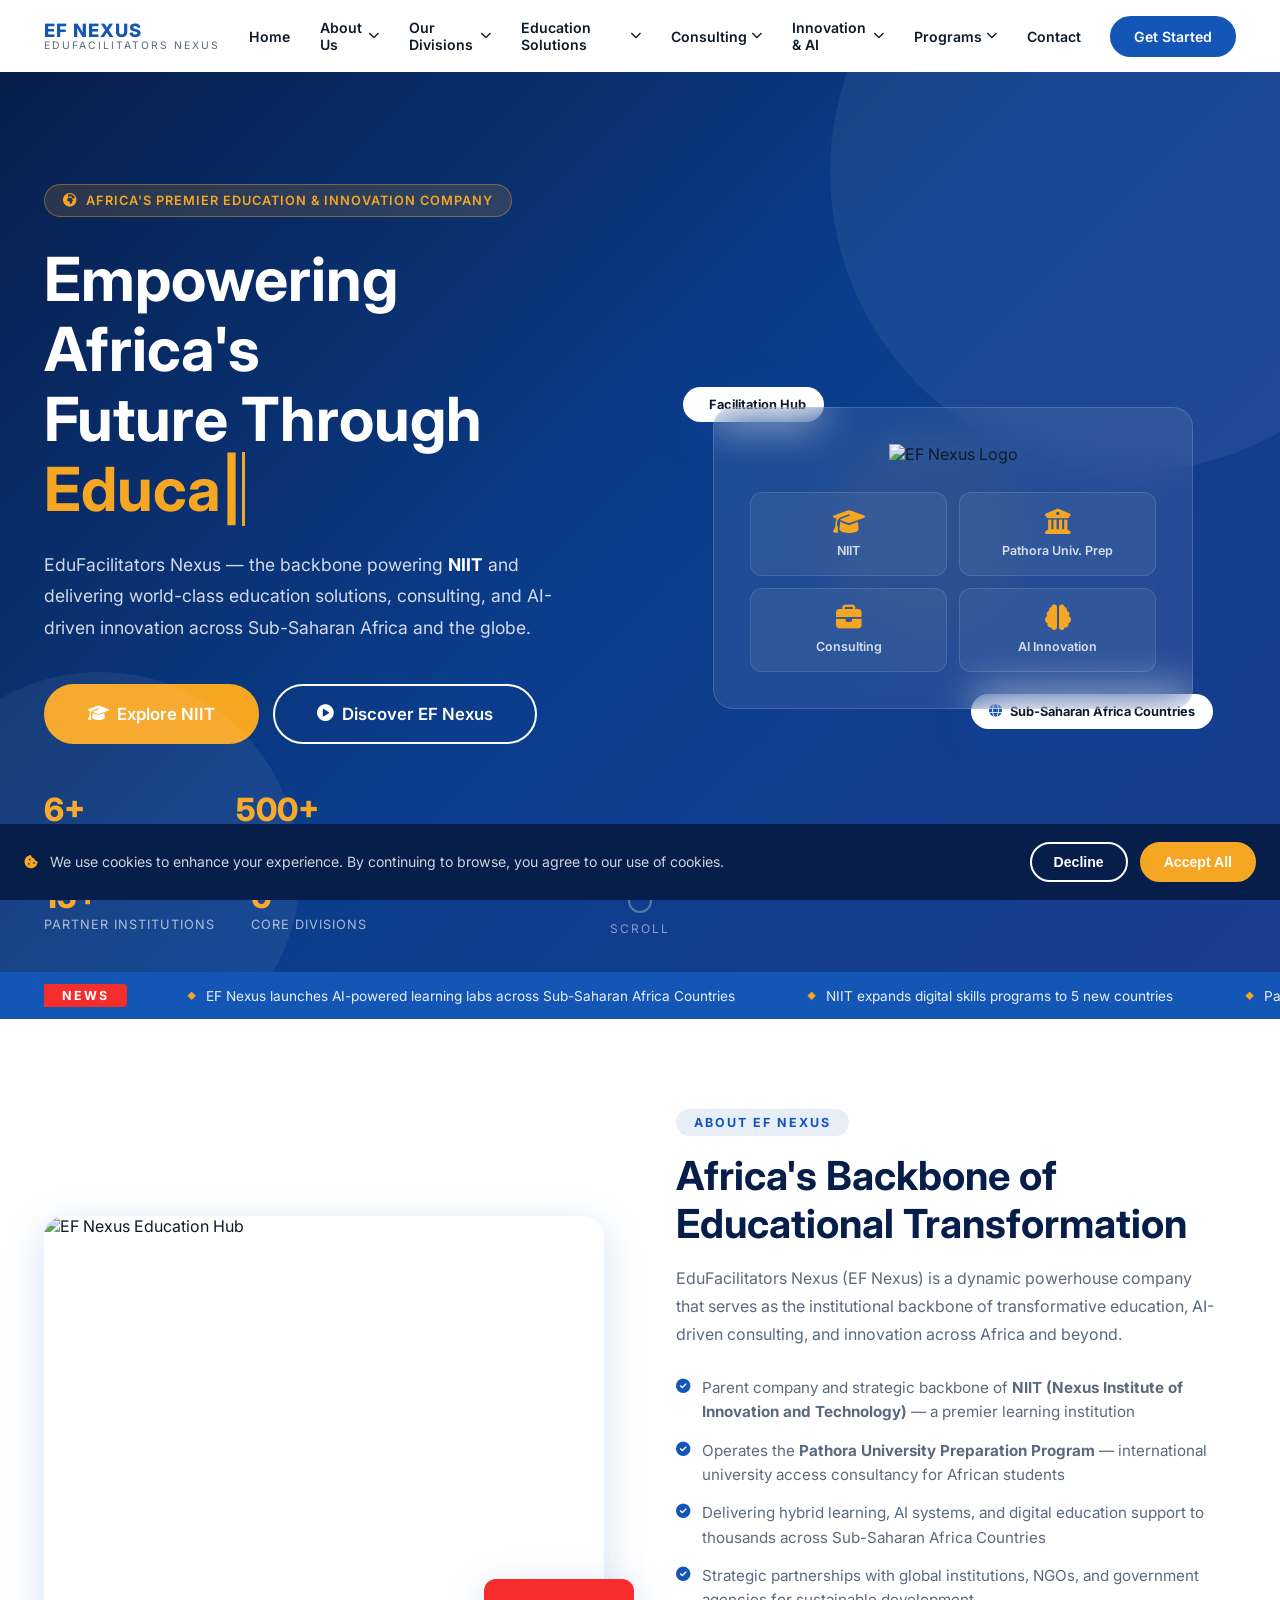
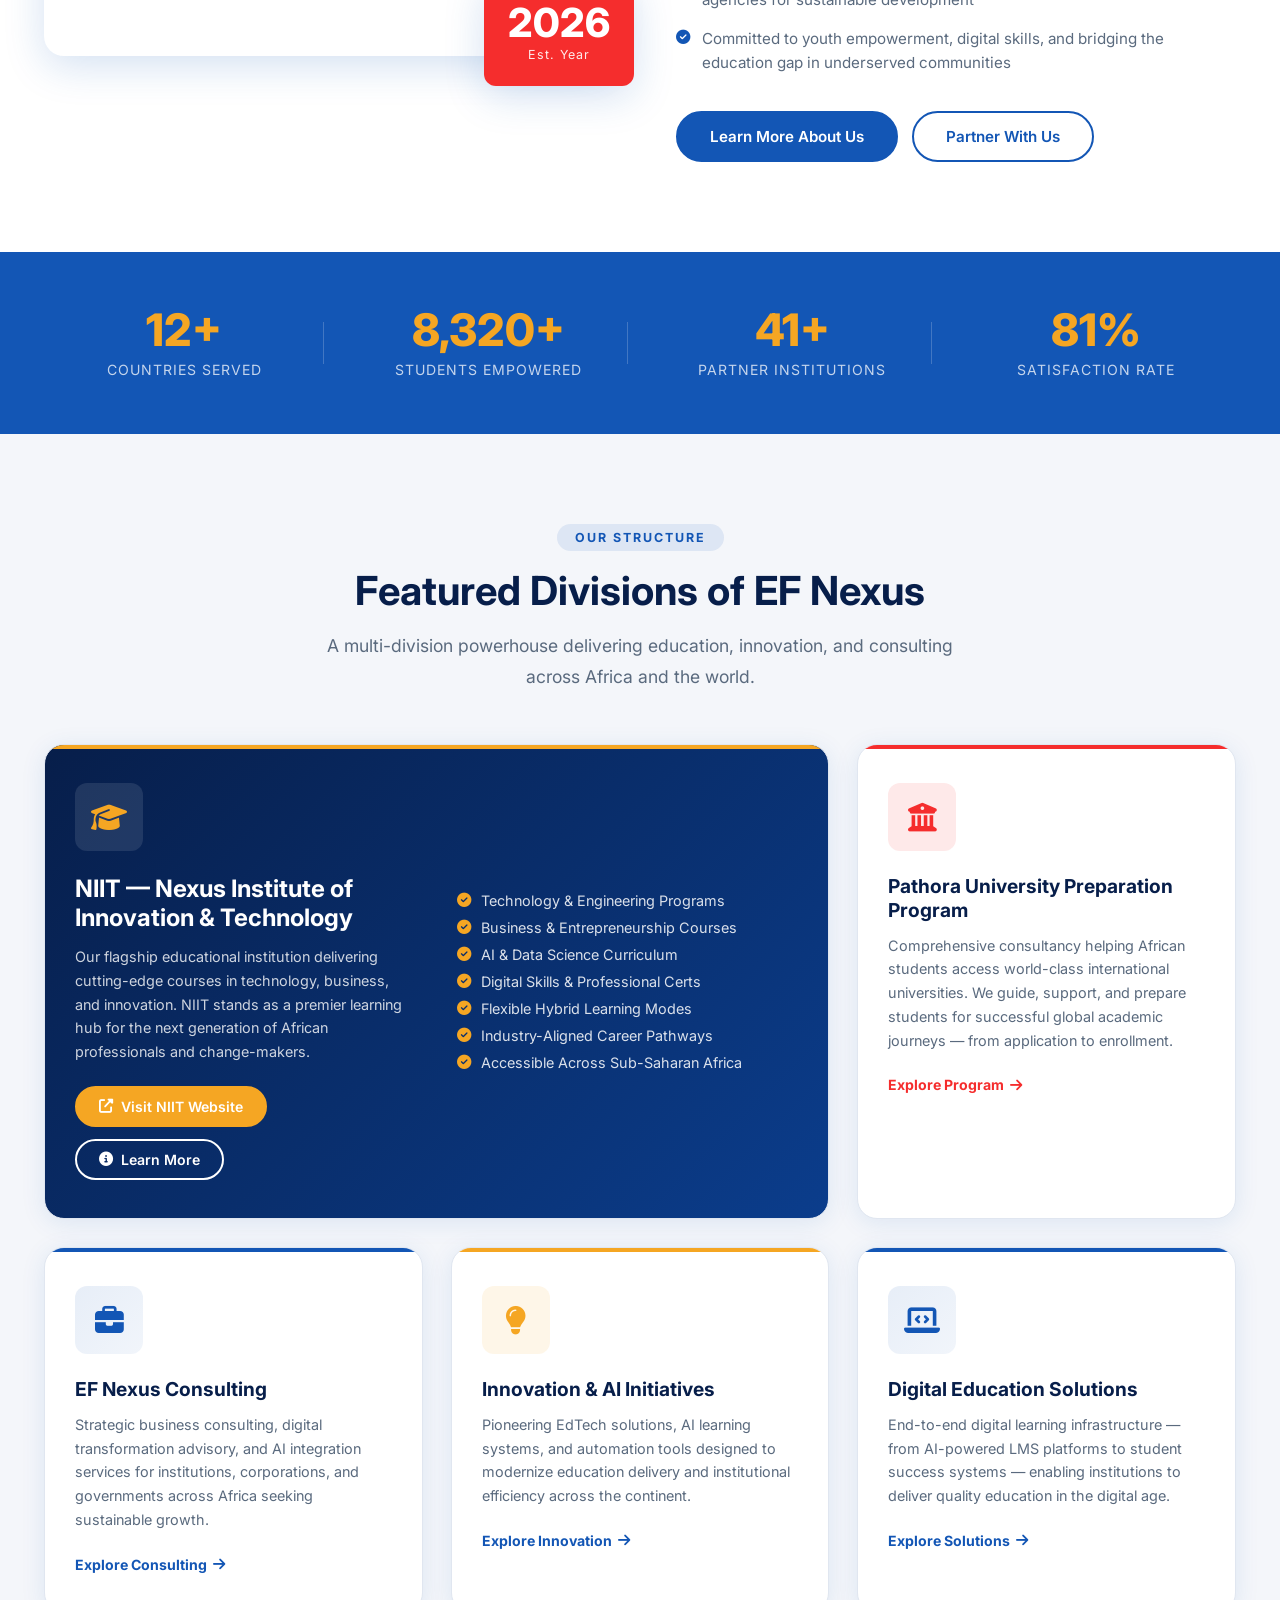
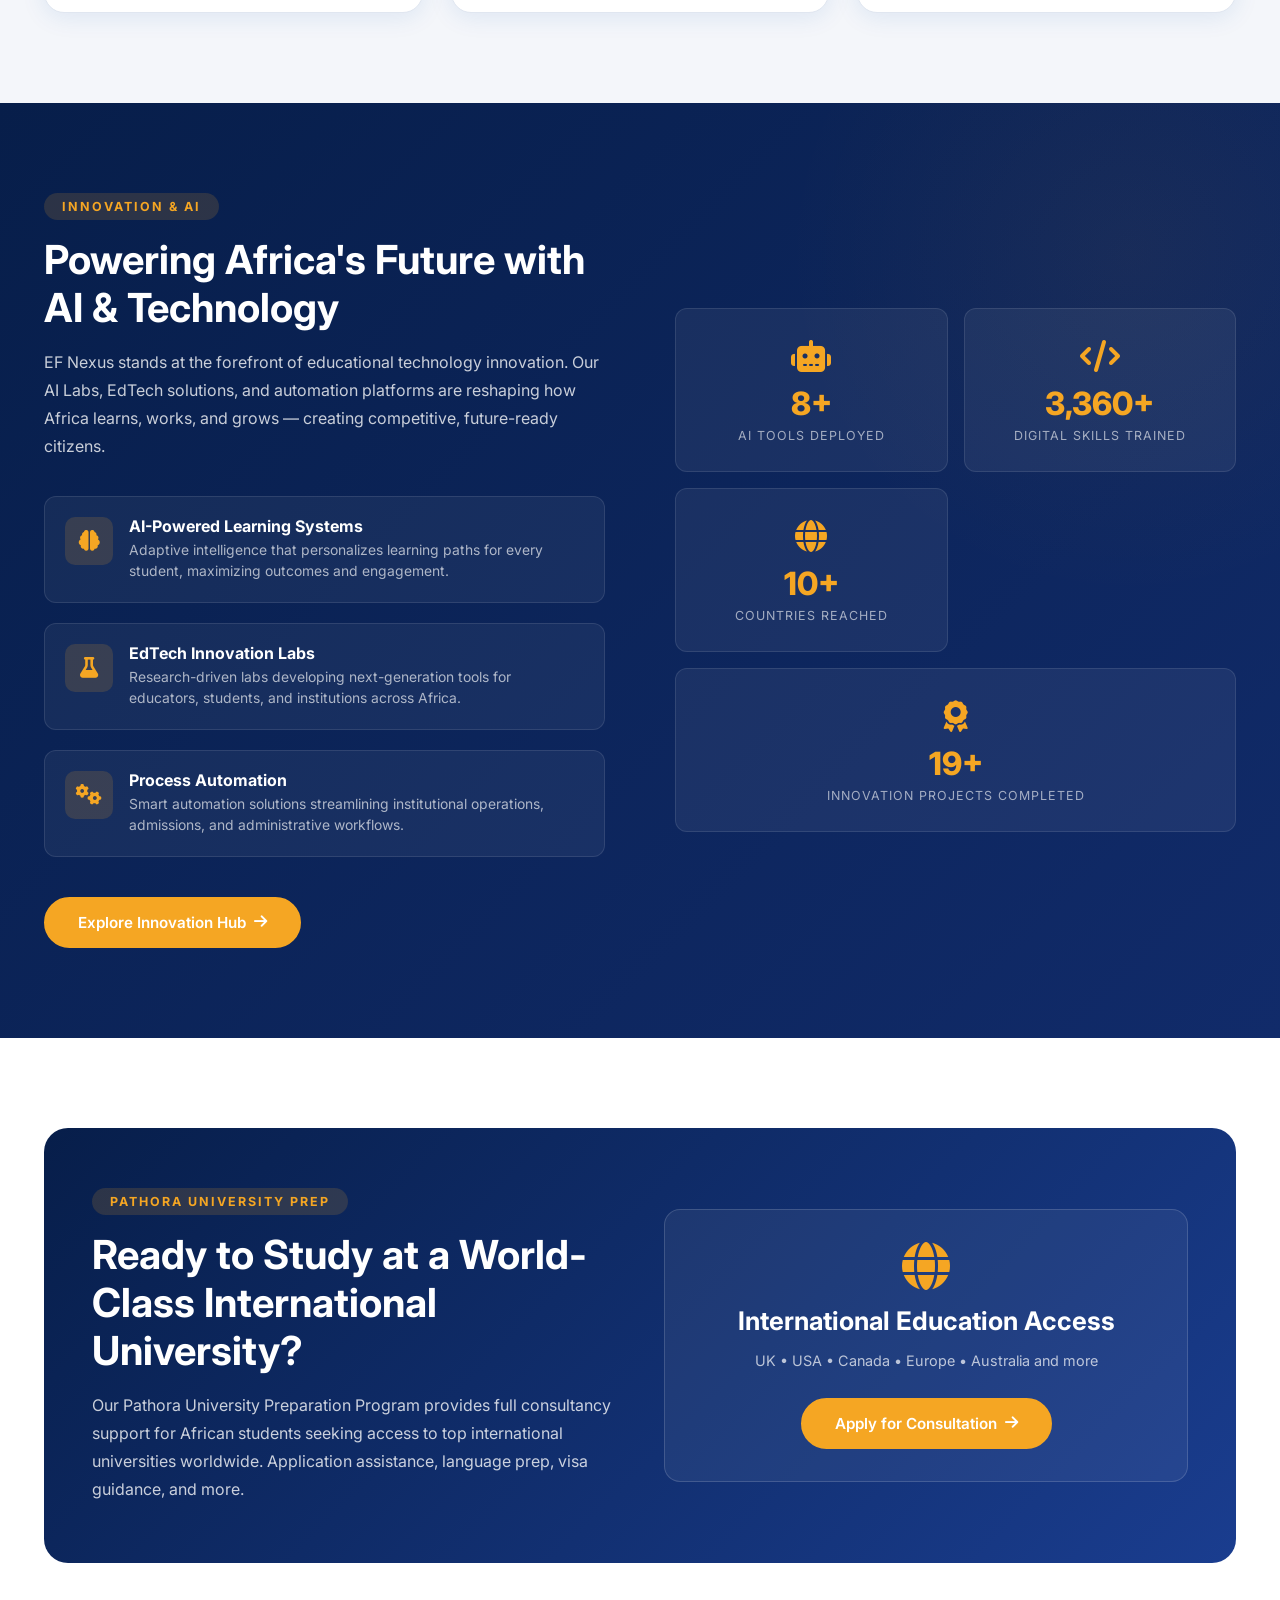
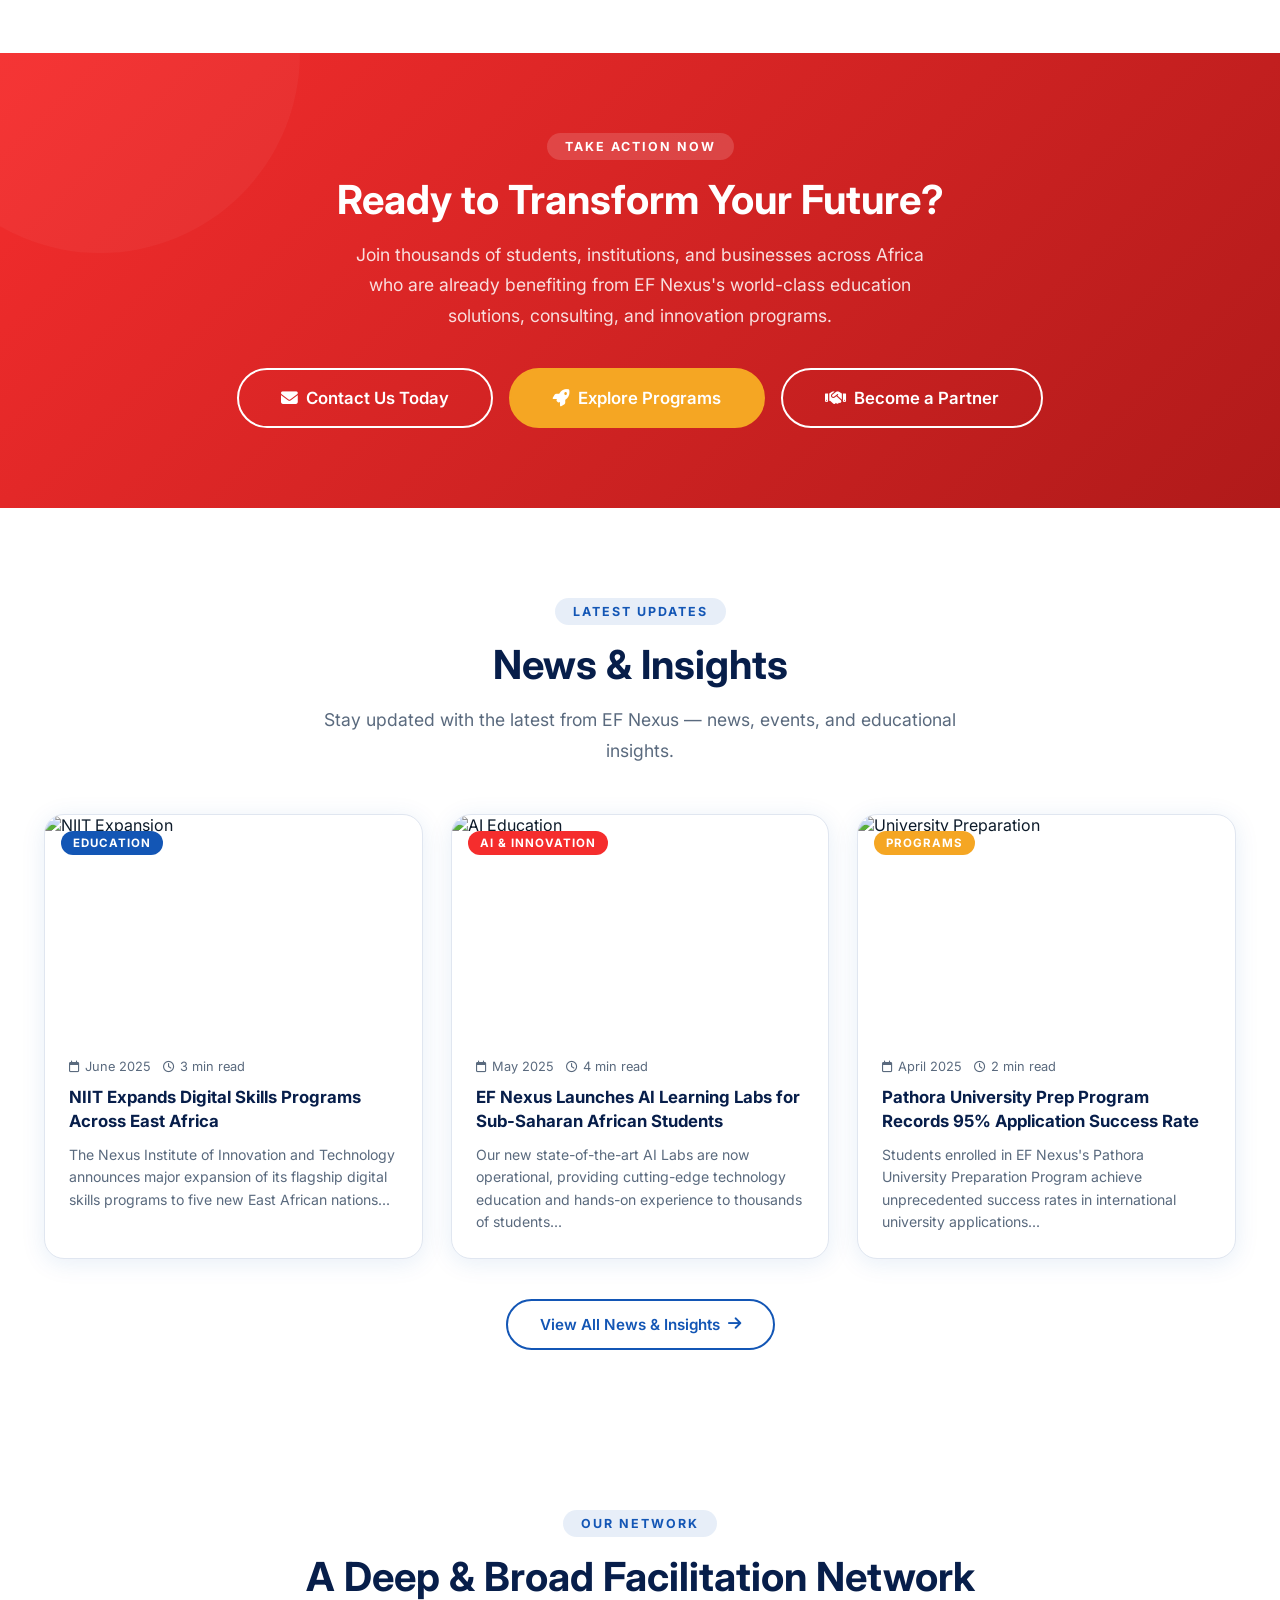
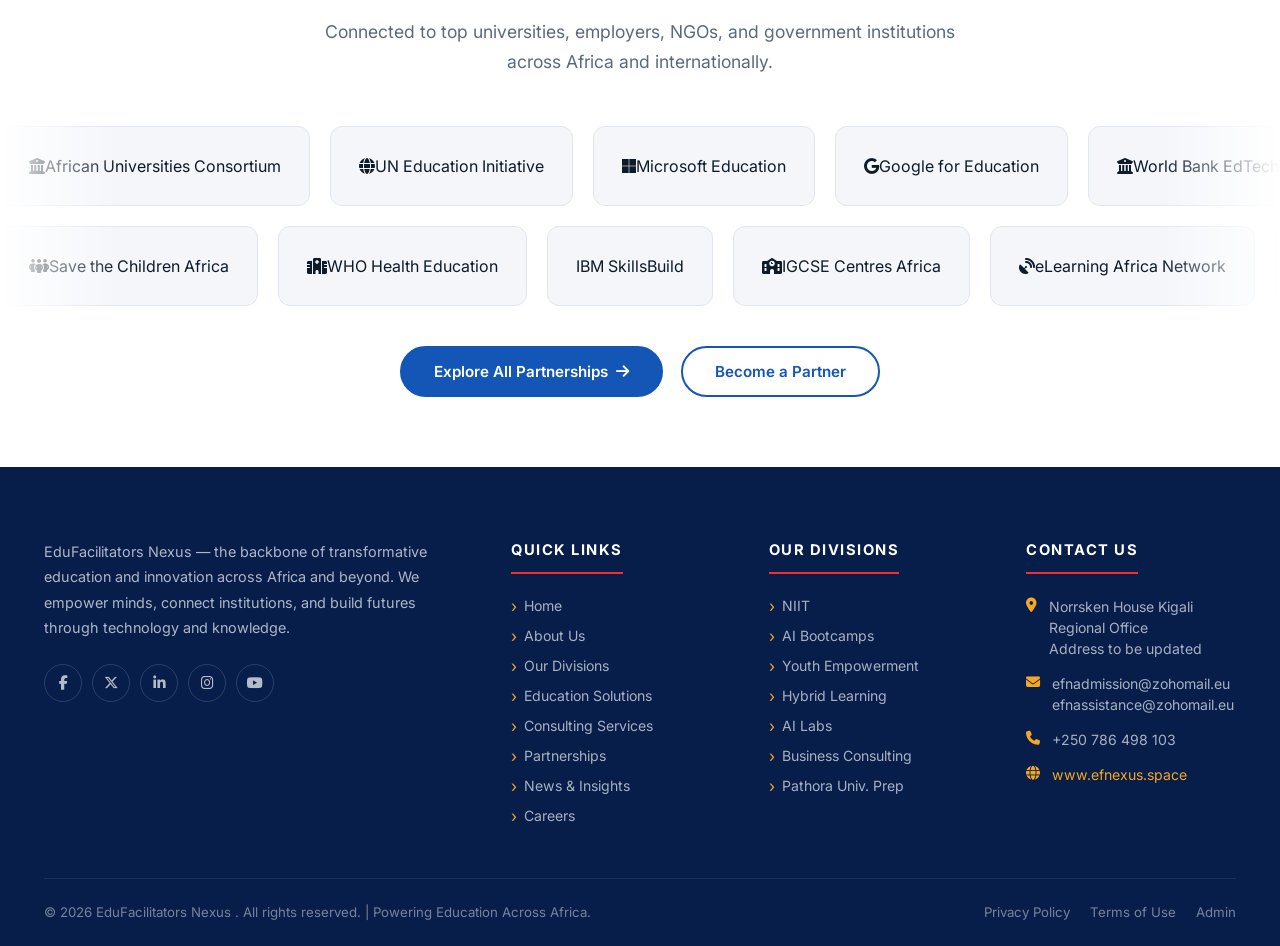
==== commit eee30bce: "Update link to NIIT website with HTTPS" ====
--- a/index.html
+++ b/index.html
@@ -48,7 +48,7 @@
         </p>
 
         <div class="hero-btns">
-          <a href="www.niit.space" class="btn btn-gold btn-lg">
+          <a href="https://www.niit.space/" class="btn btn-gold btn-lg">
             <i class="fa-solid fa-graduation-cap"></i> Explore NIIT
           </a>
           <a href="about.html" class="btn btn-outline-white btn-lg">
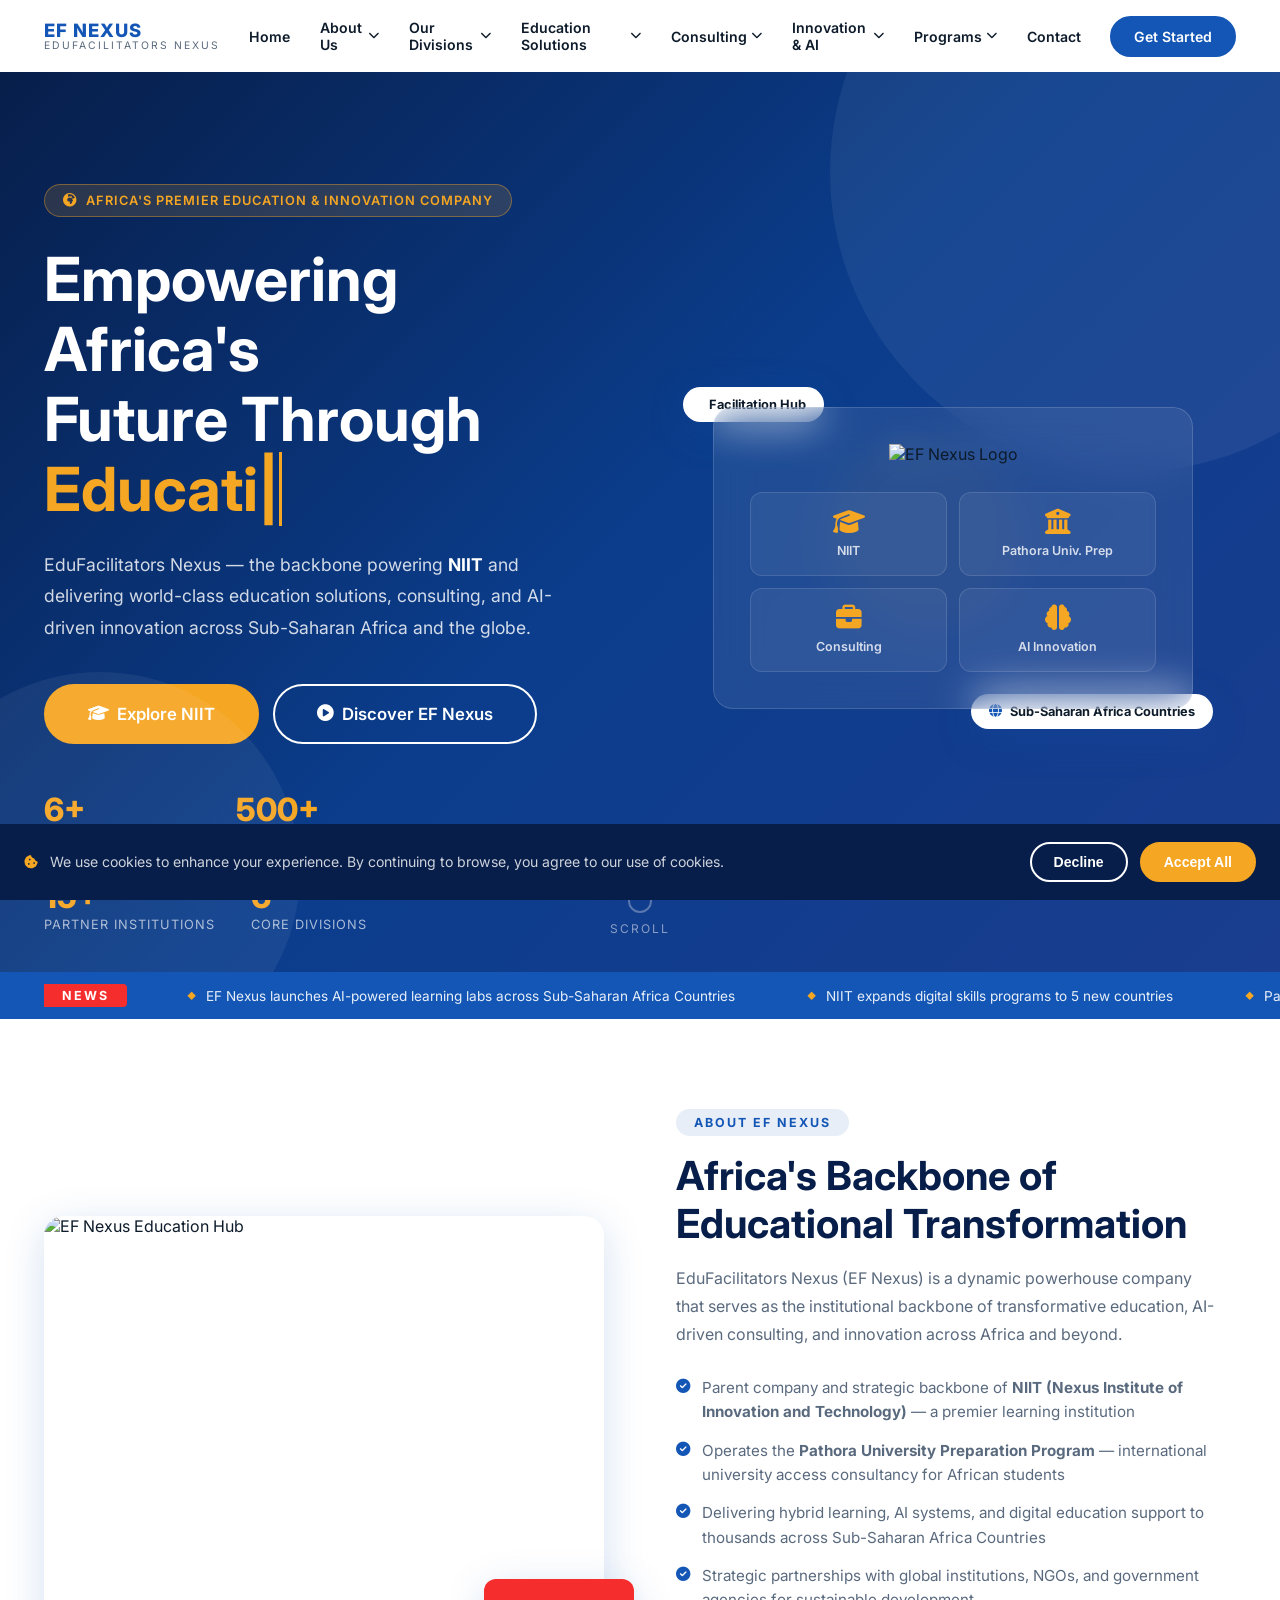
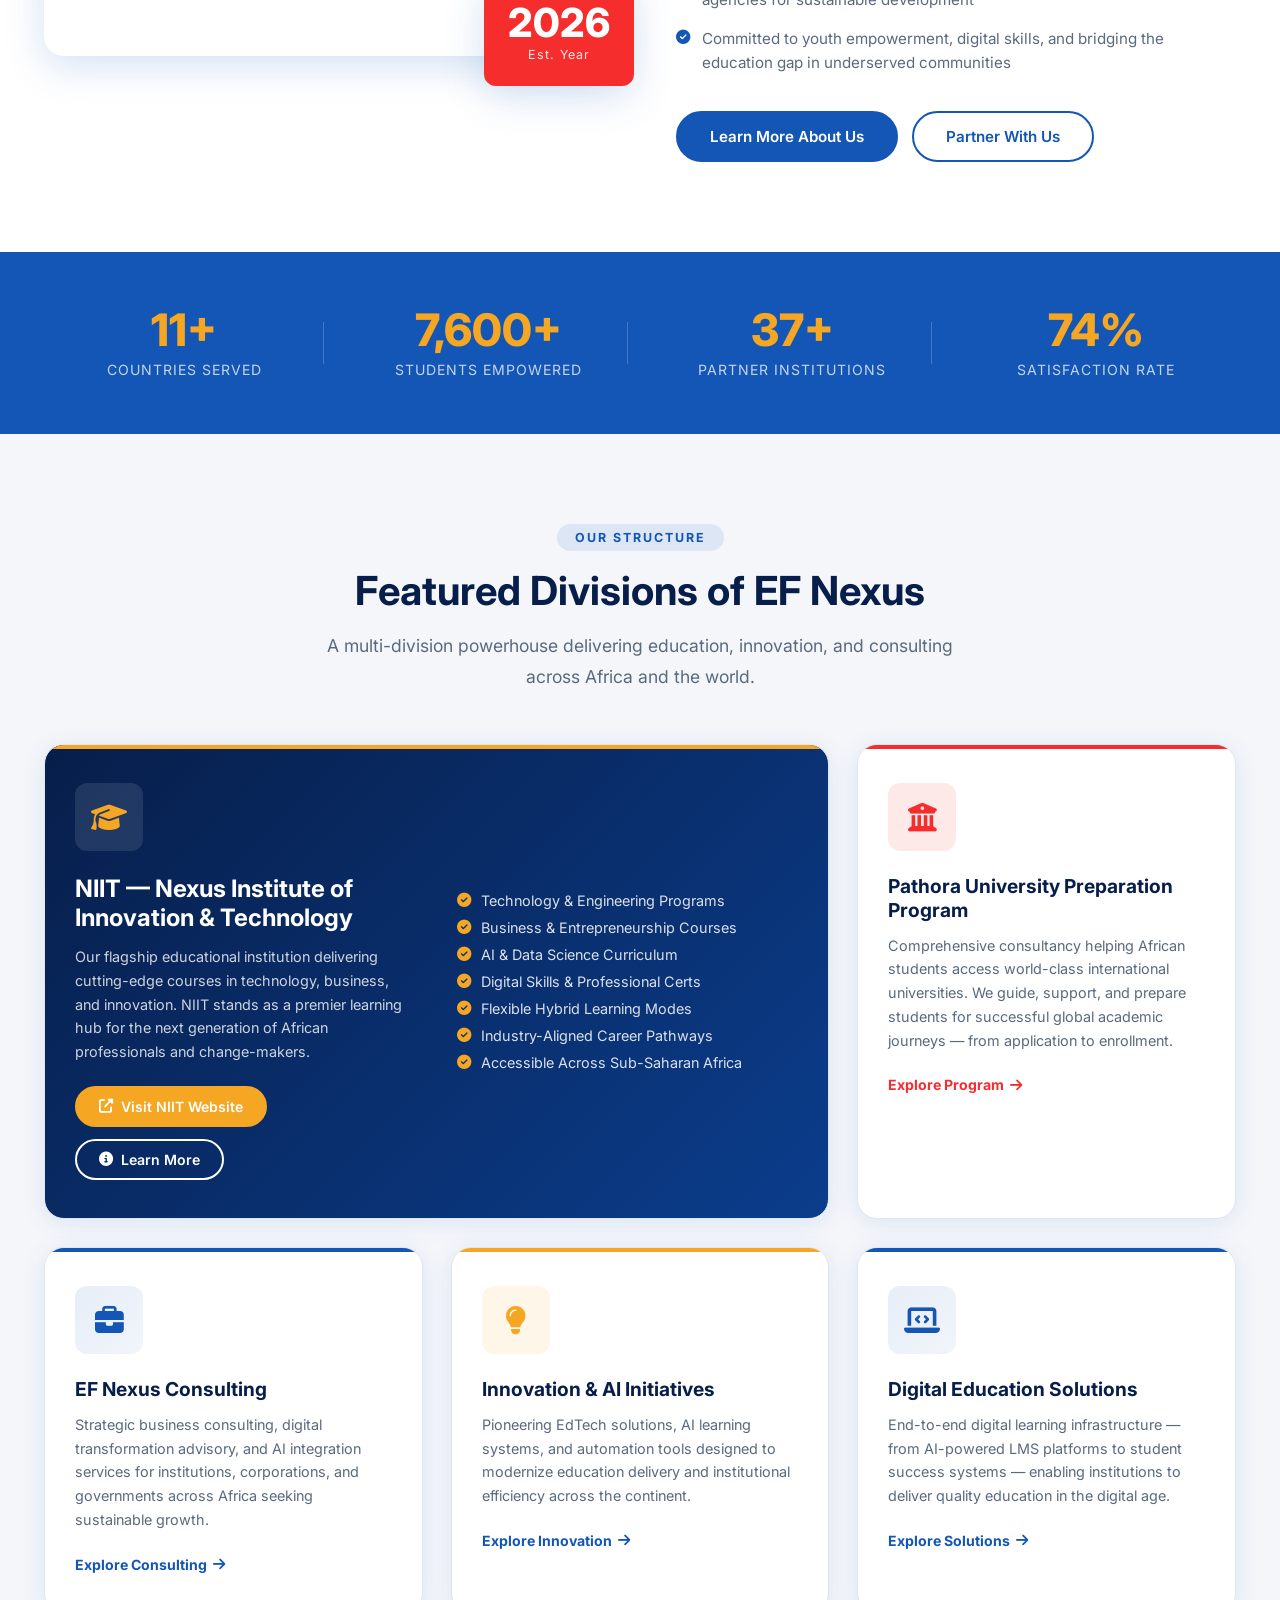
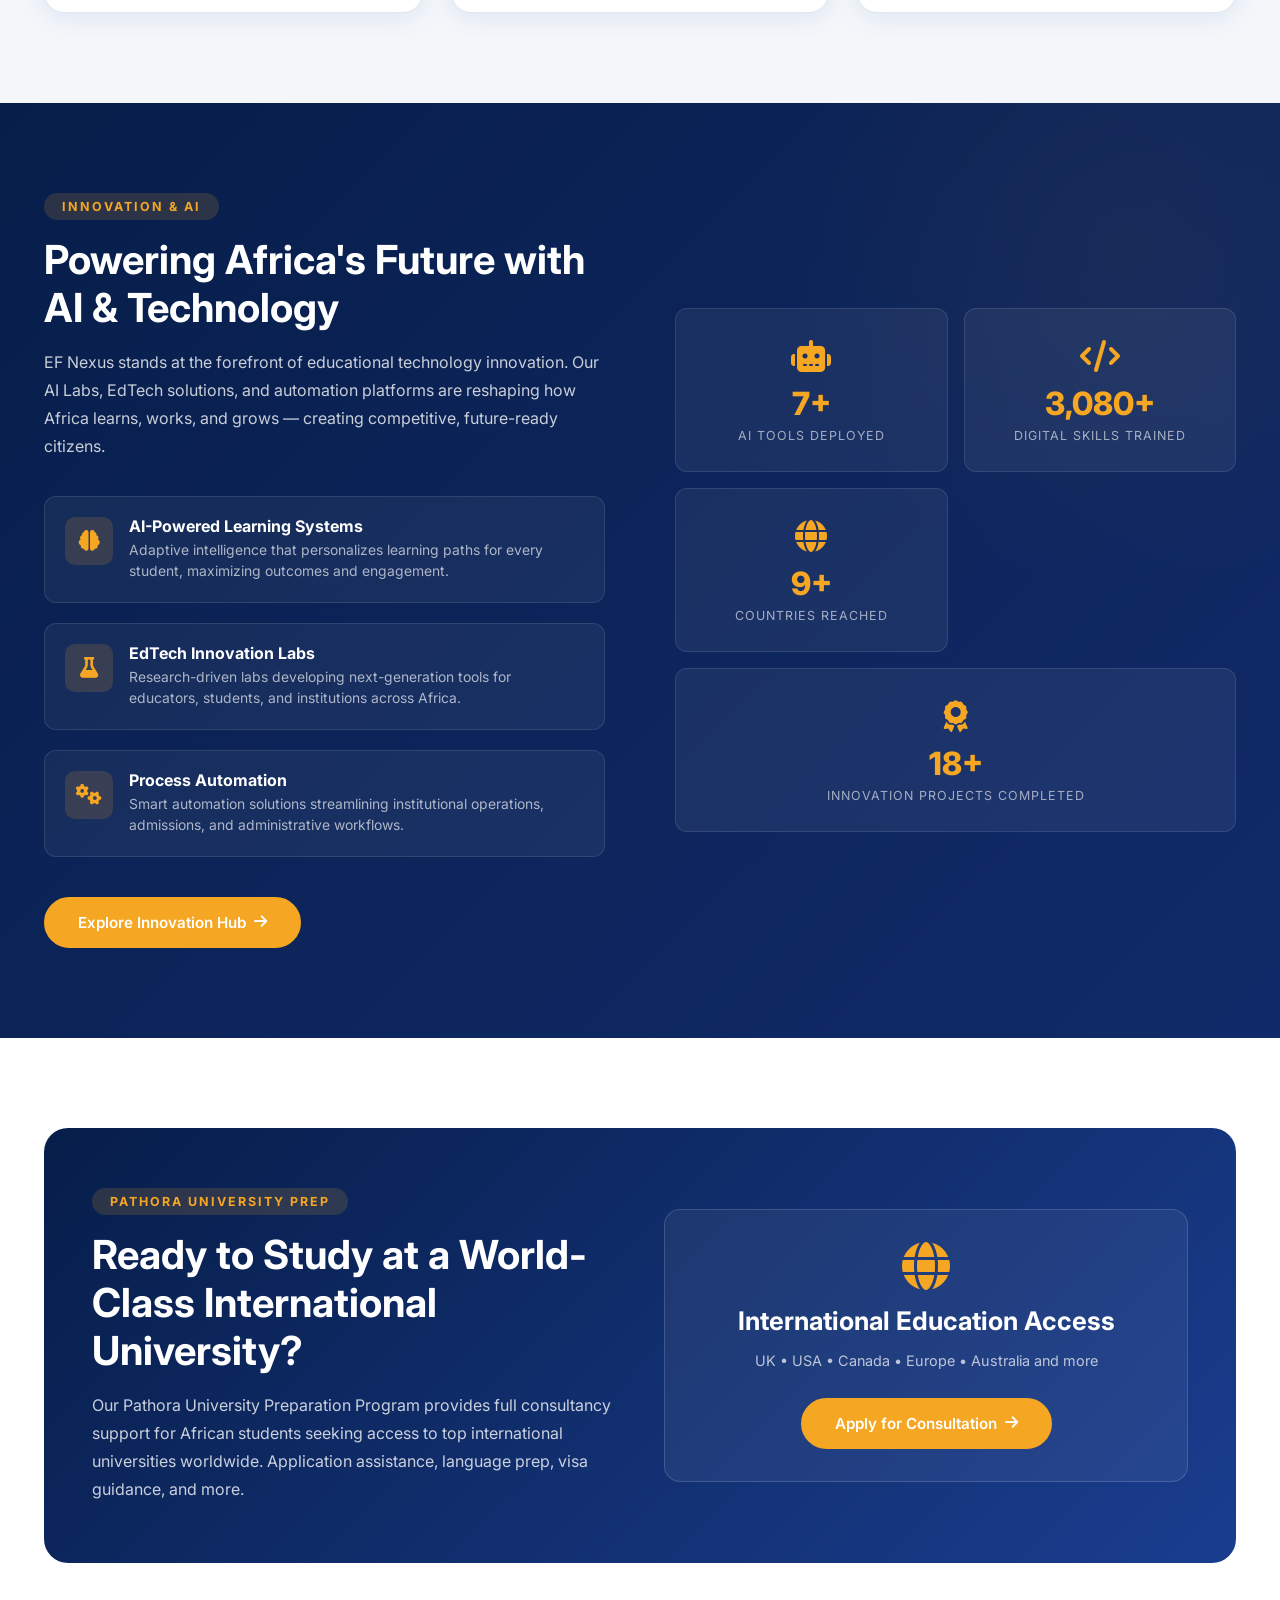
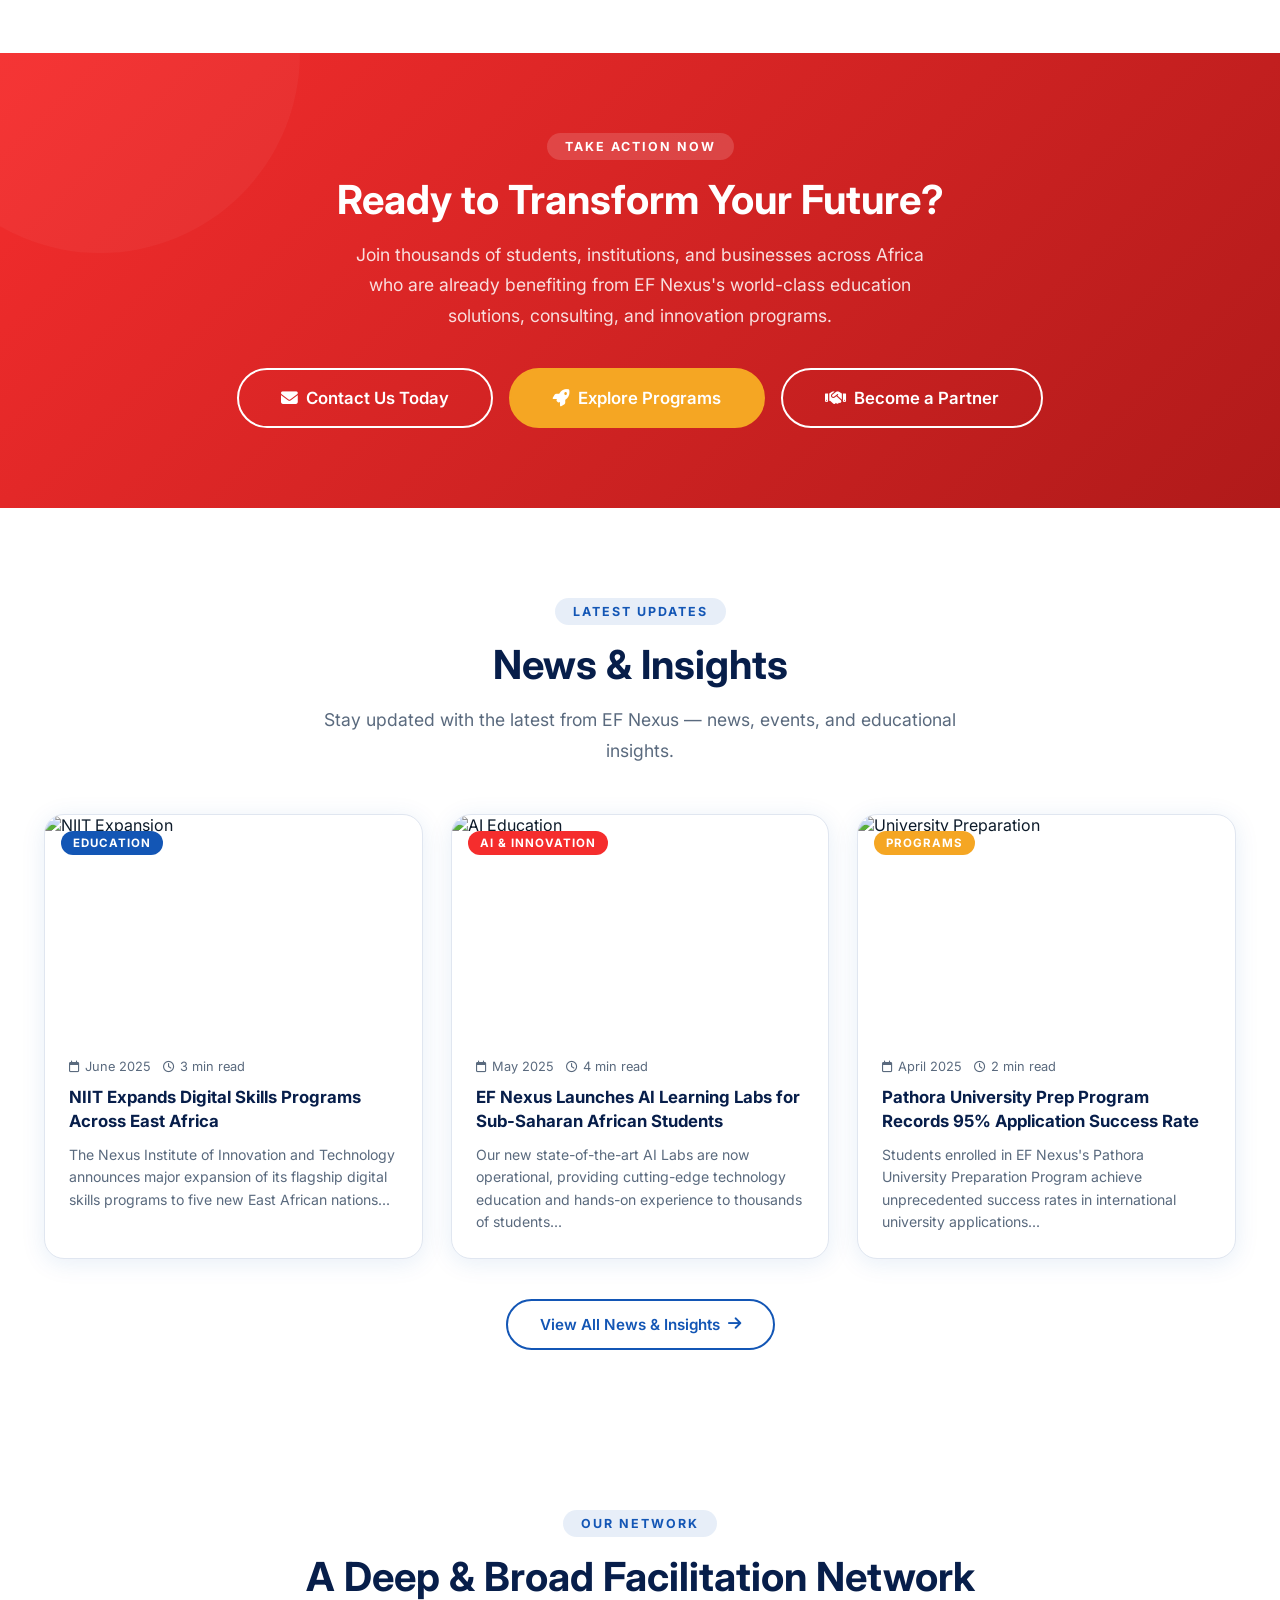
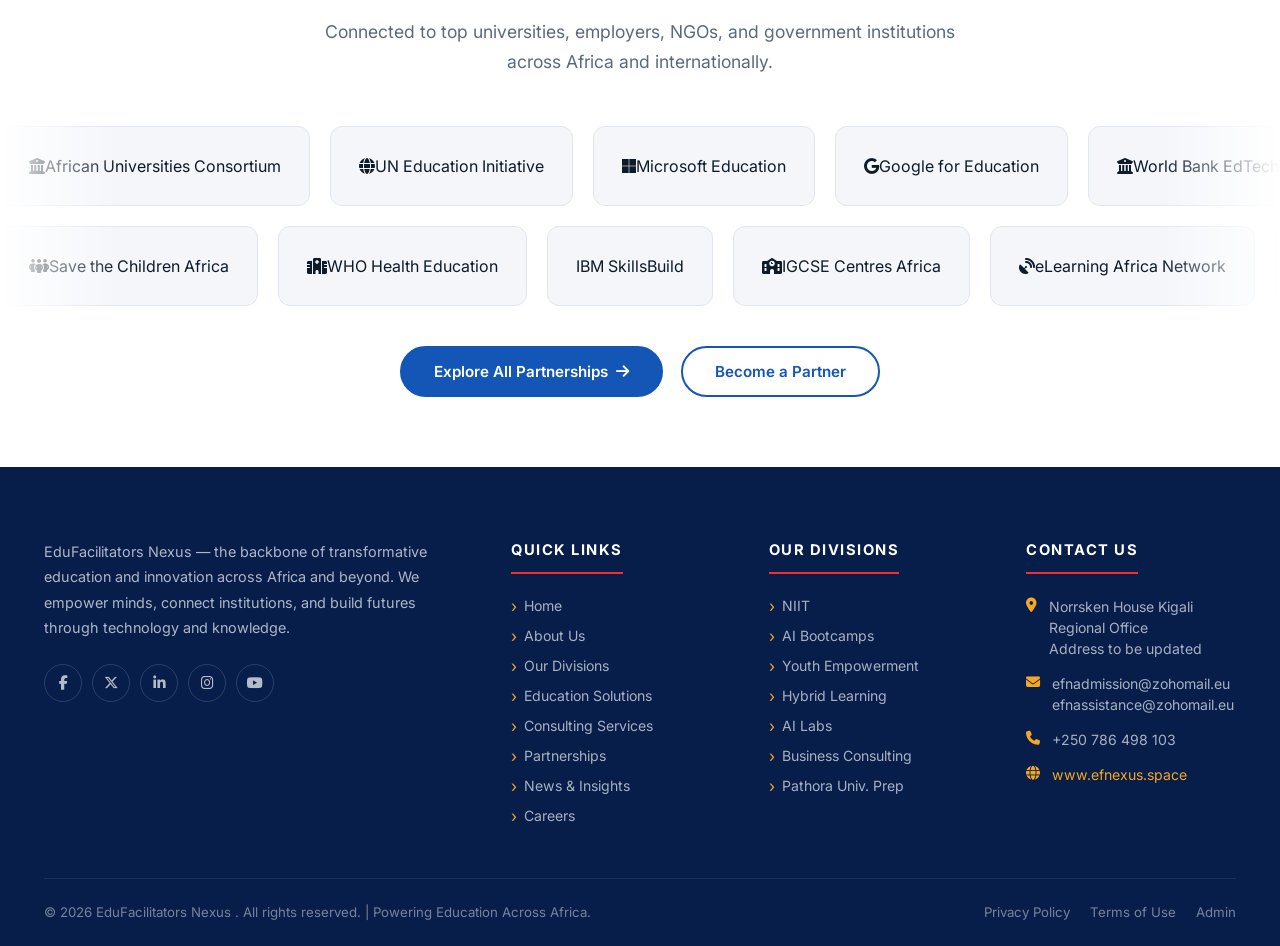
==== commit 0d33395b: "Update index.html" ====
--- a/index.html
+++ b/index.html
@@ -48,7 +48,7 @@
         </p>
 
         <div class="hero-btns">
-          <a href="https://www.niit.space/" class="btn btn-gold btn-lg">
+          <a href="divisions.html" class="btn btn-gold btn-lg">
             <i class="fa-solid fa-graduation-cap"></i> Explore NIIT
           </a>
           <a href="about.html" class="btn btn-outline-white btn-lg">
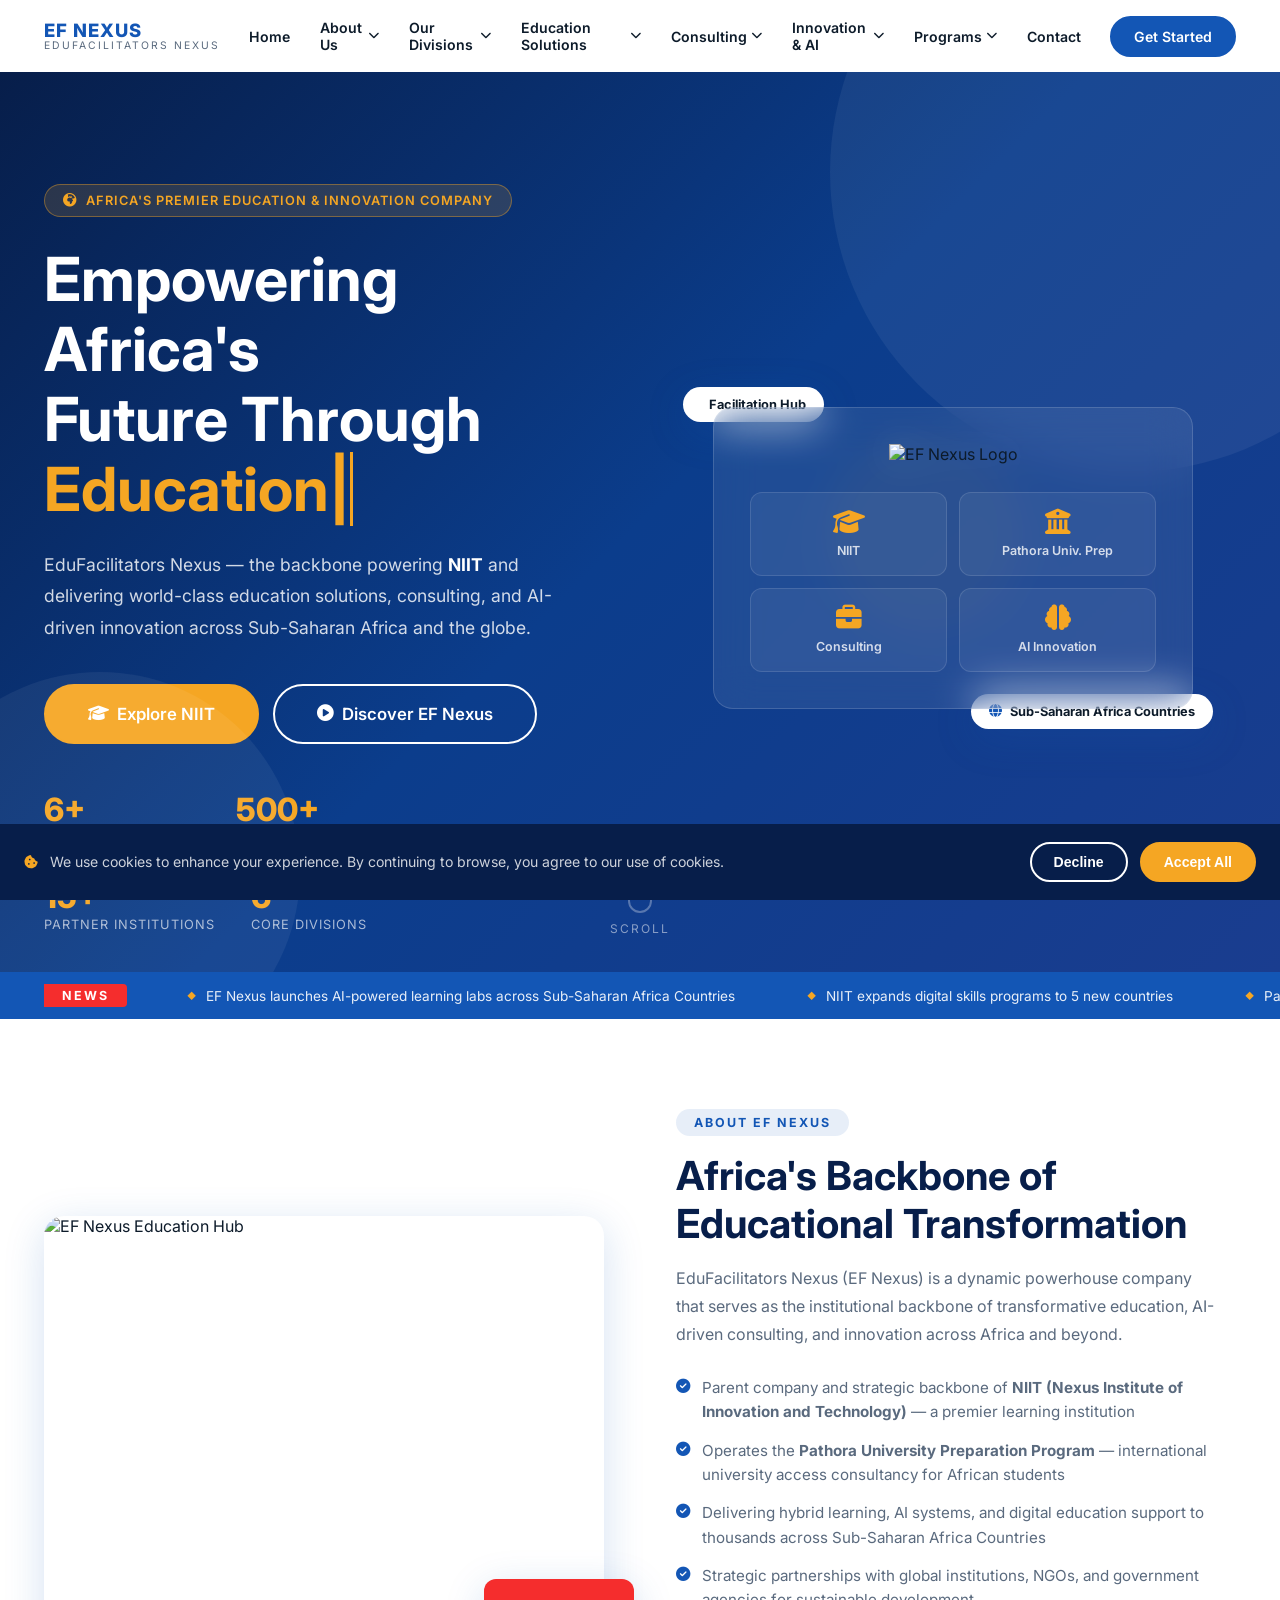
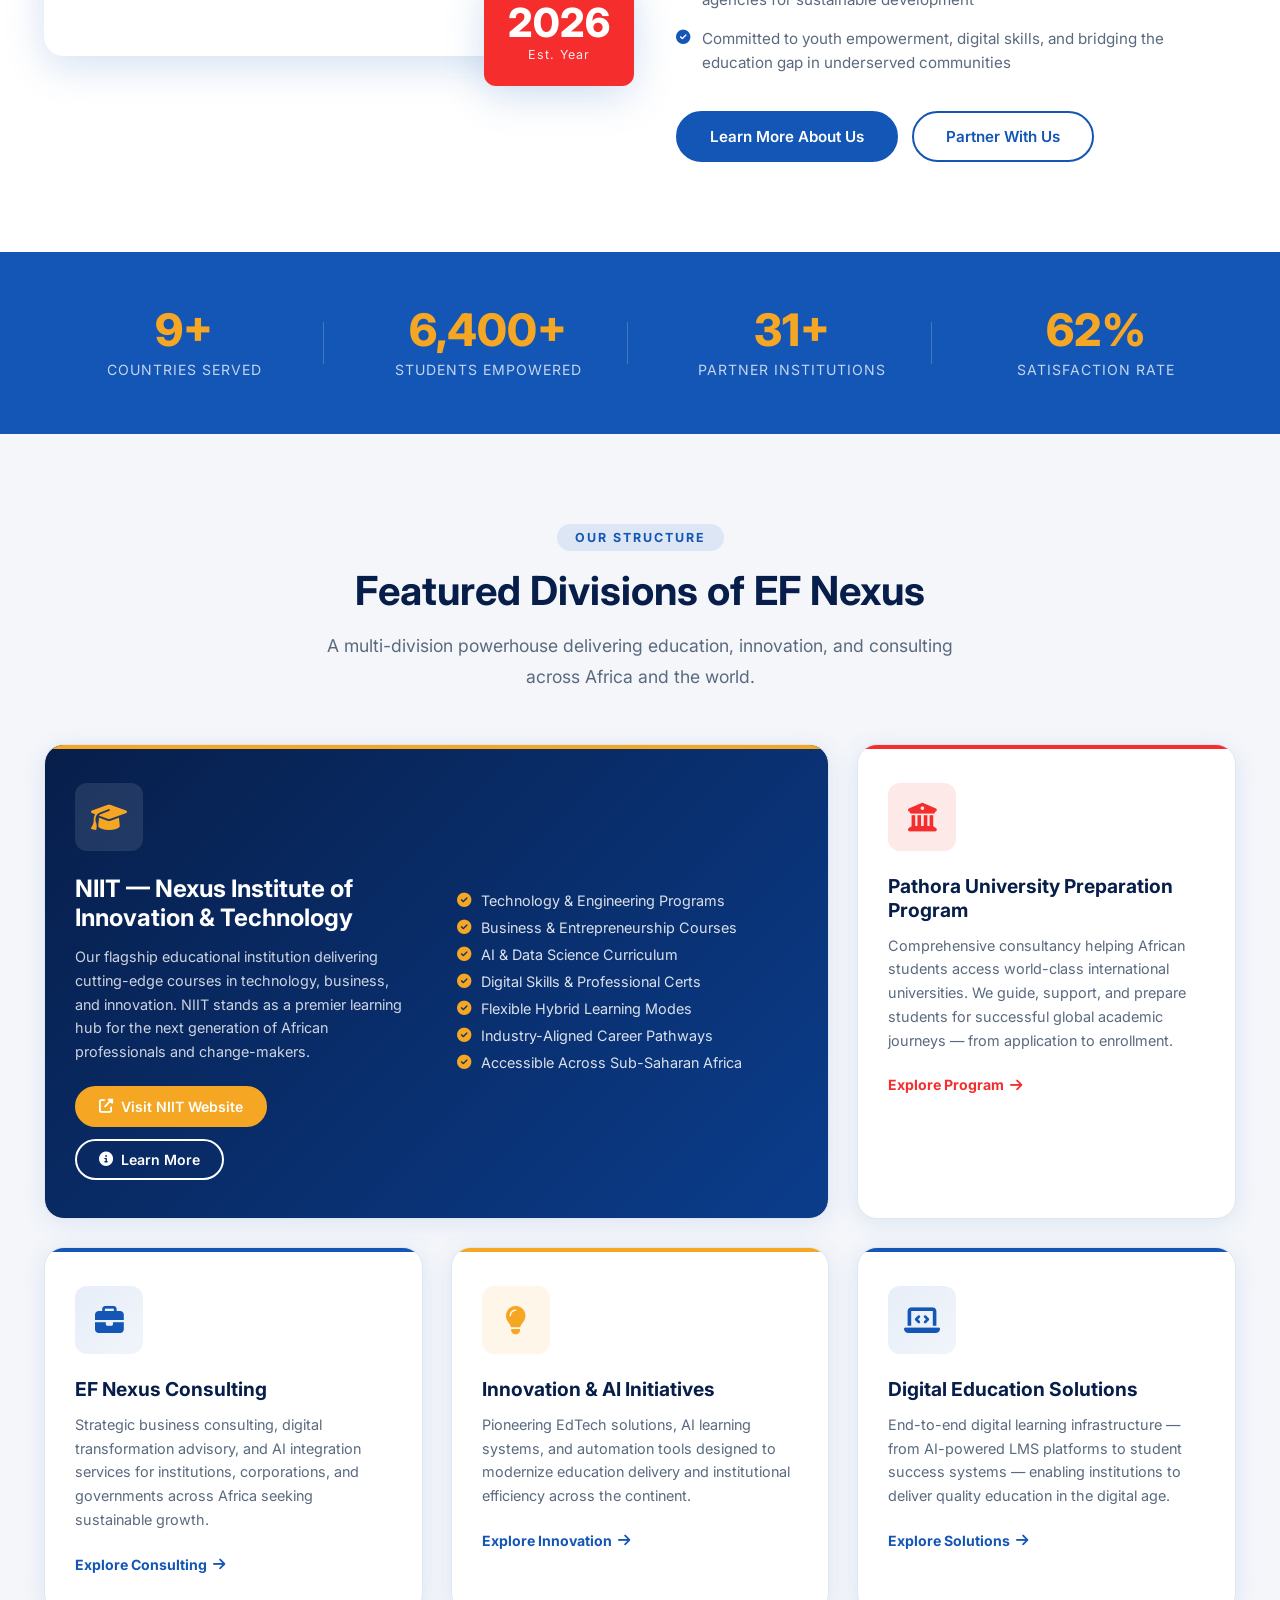
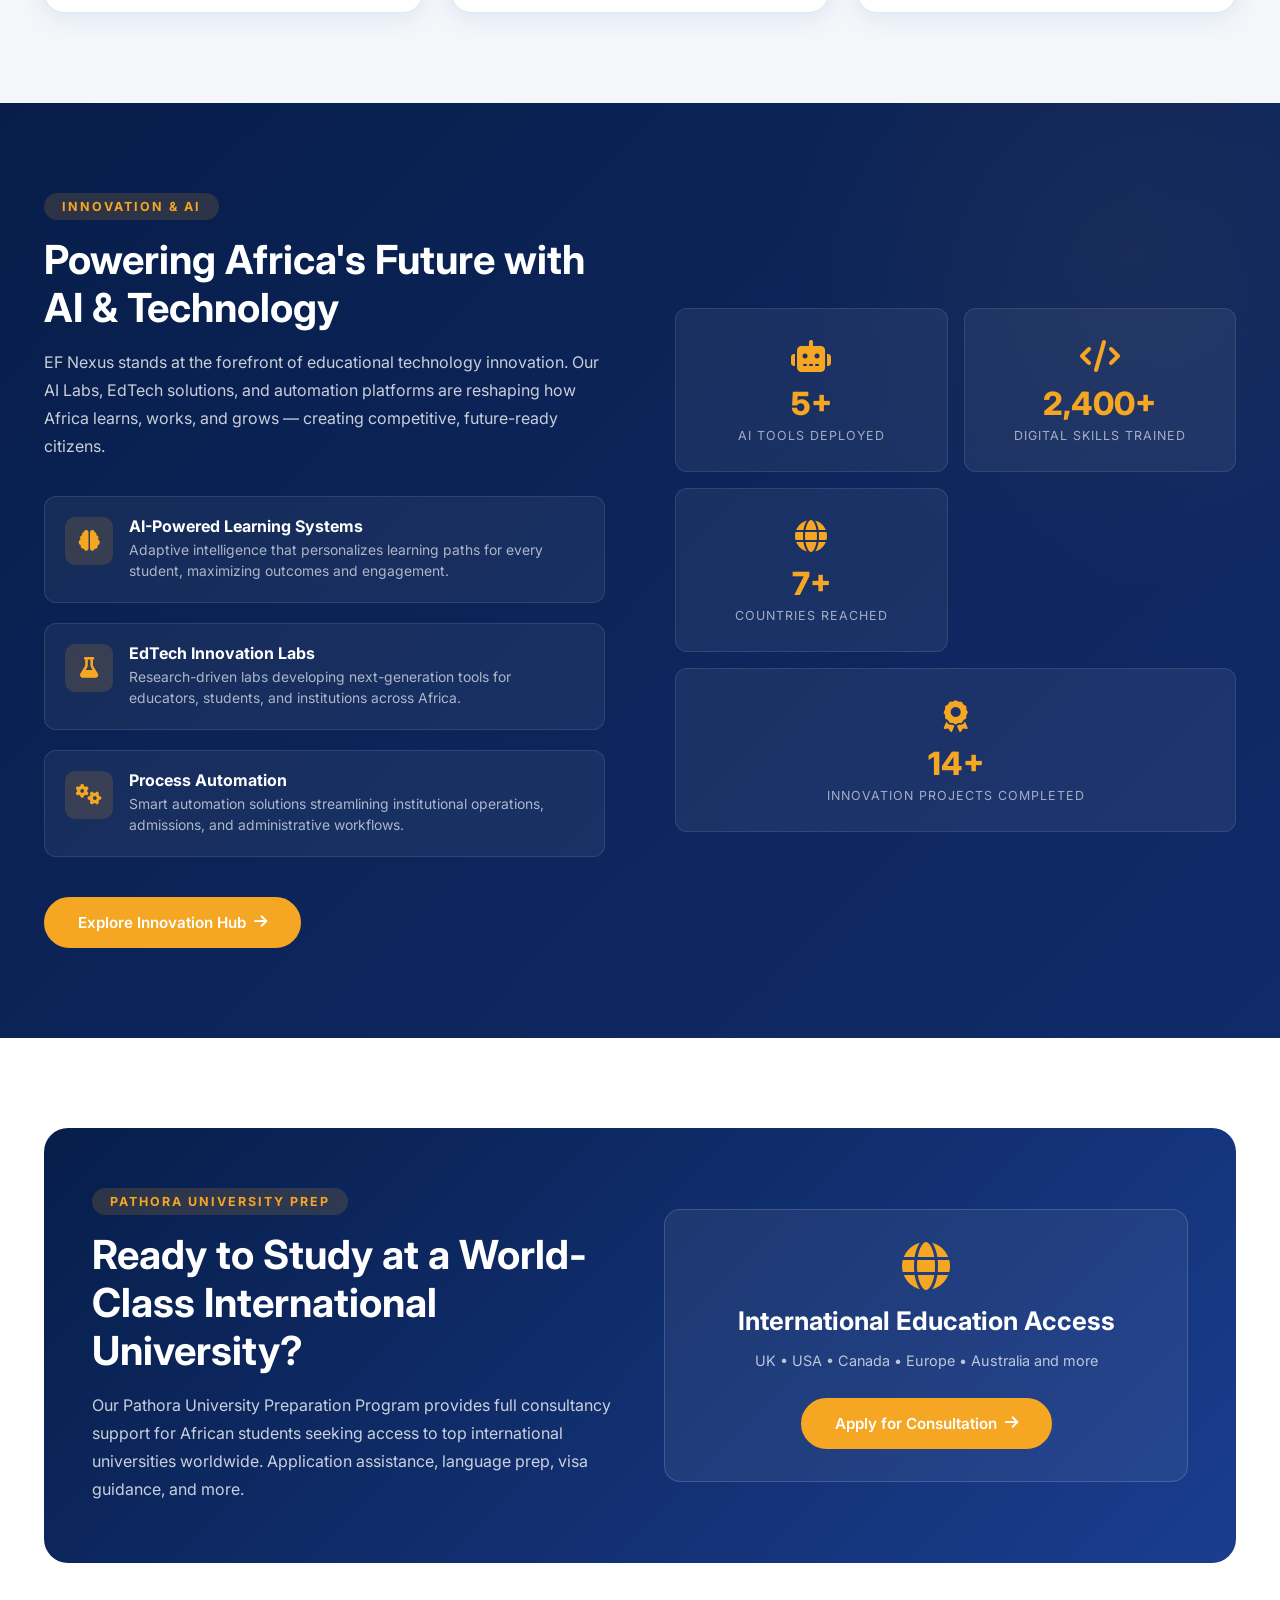
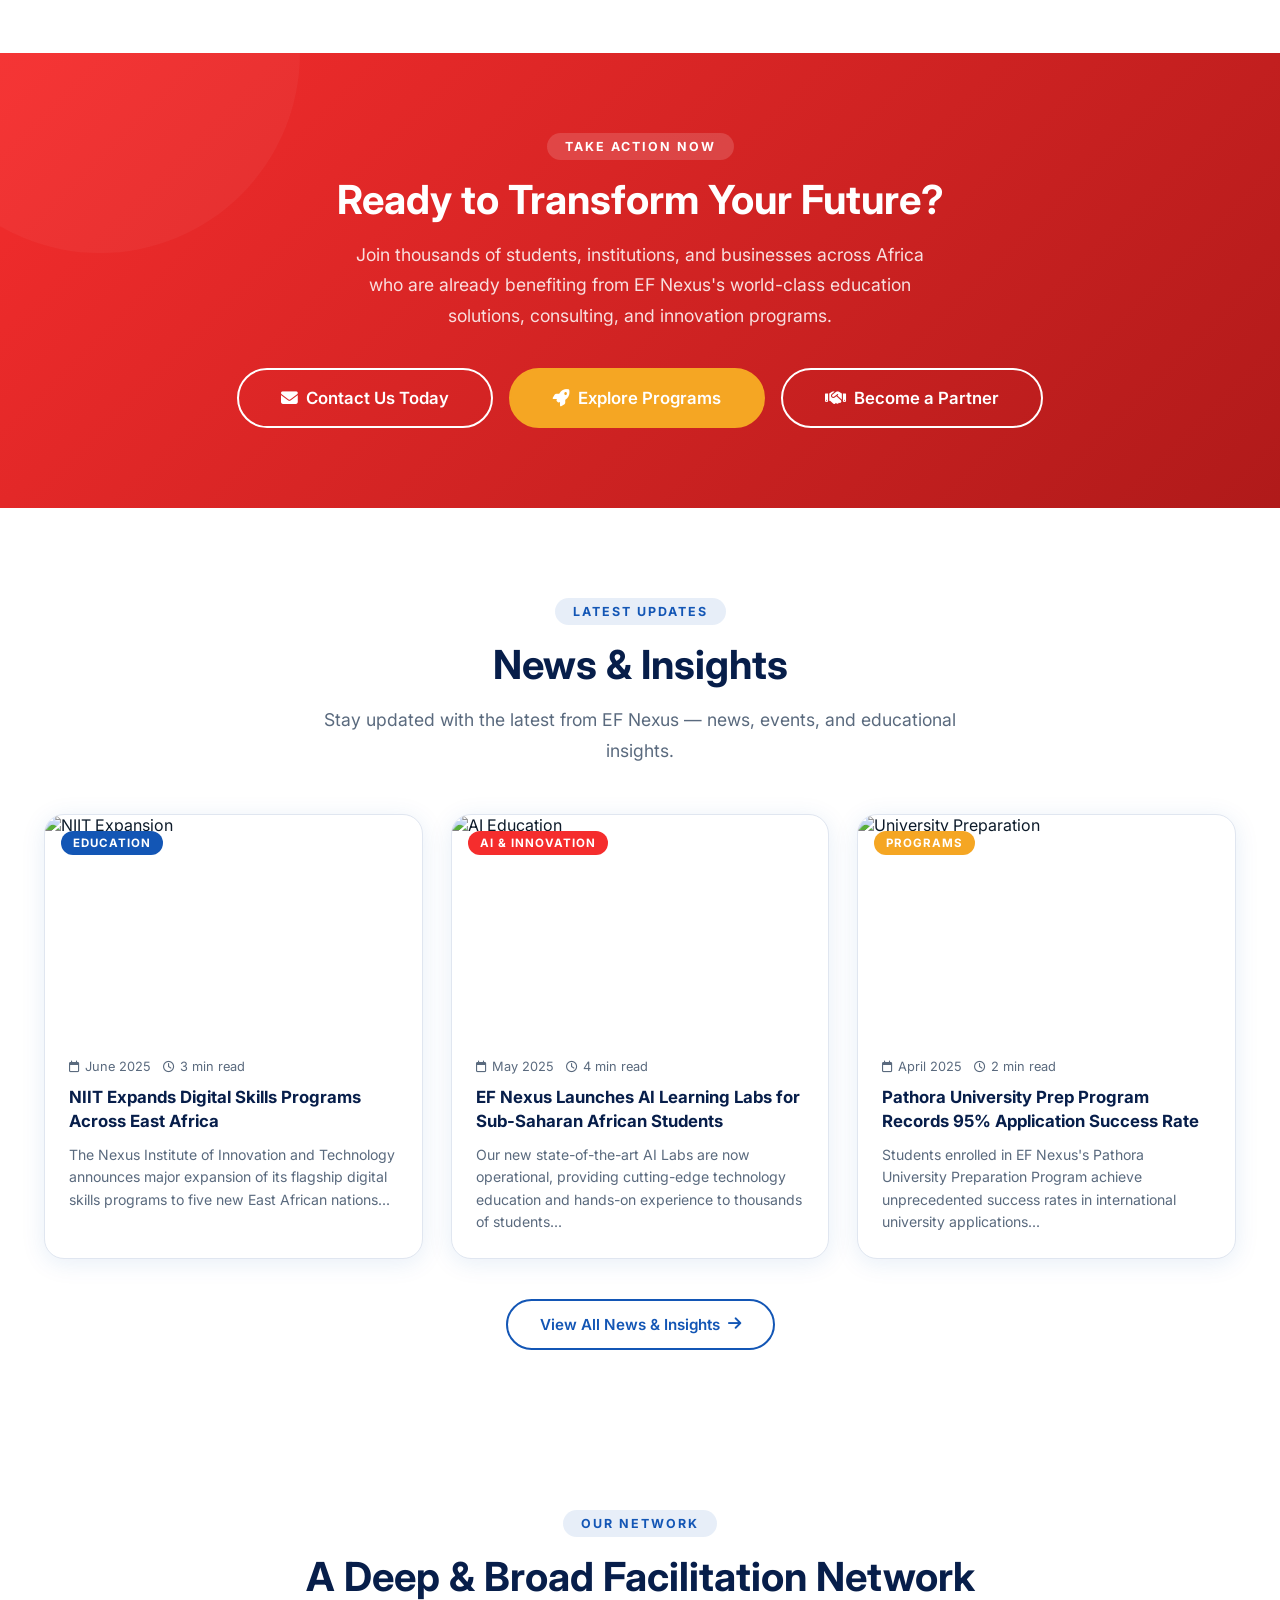
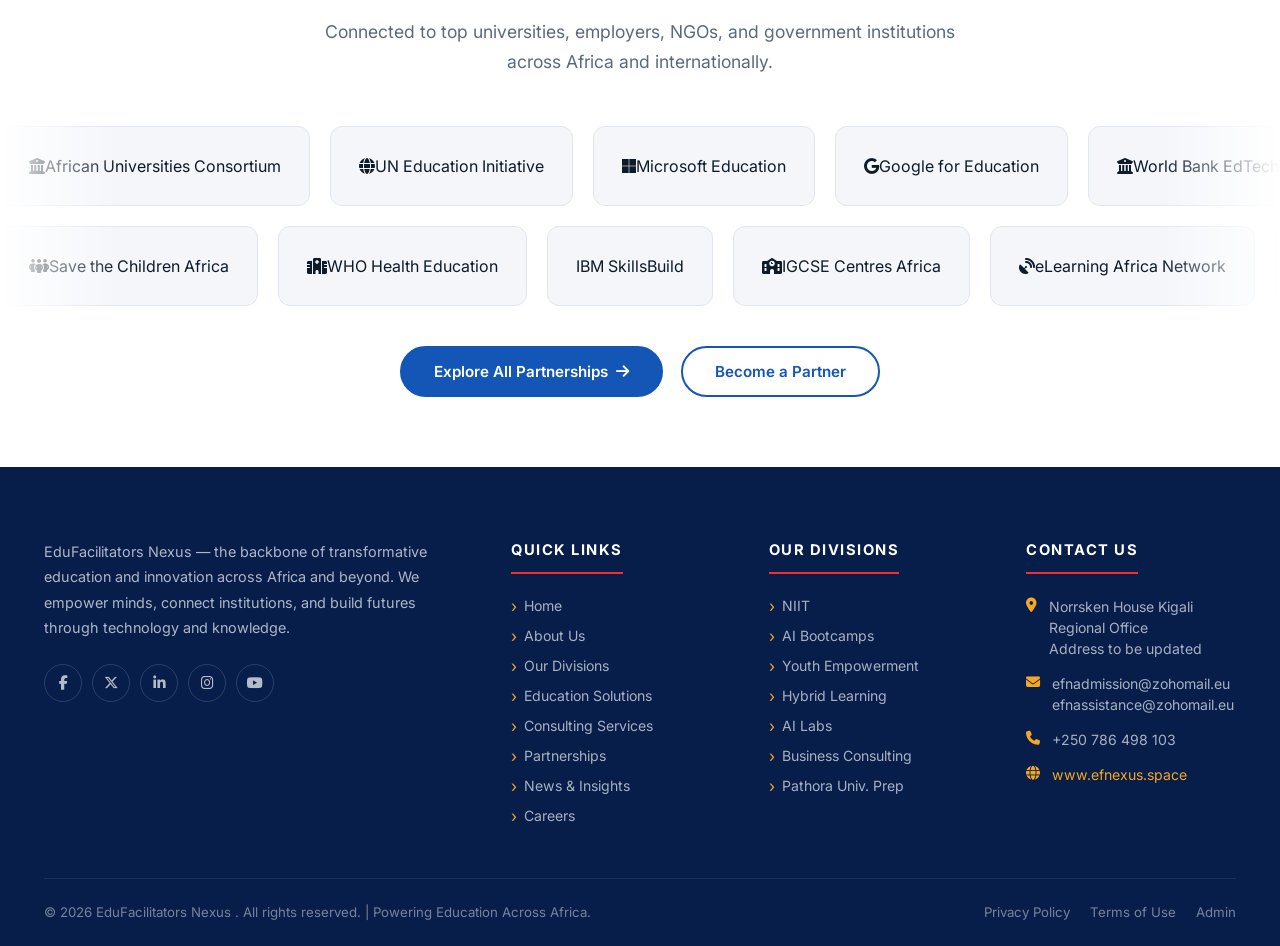
==== commit 6723d831: "Update NIIT links to point to official website" ====
--- a/index.html
+++ b/index.html
@@ -48,7 +48,7 @@
         </p>
 
         <div class="hero-btns">
-          <a href="divisions.html" class="btn btn-gold btn-lg">
+          <a href="https://www.niit.space/" class="btn btn-gold btn-lg">
             <i class="fa-solid fa-graduation-cap"></i> Explore NIIT
           </a>
           <a href="about.html" class="btn btn-outline-white btn-lg">
@@ -237,7 +237,7 @@
           <p>Our flagship educational institution delivering cutting-edge courses in technology, business, and innovation. NIIT stands as a premier learning hub for the next generation of African professionals and change-makers.</p>
           <div style="display:flex;gap:12px;margin-top:20px;flex-wrap:wrap;">
             <!-- INSERT NIIT WEBSITE LINK HERE -->
-            <a href="NIIT_WEBSITE_LINK_HERE" target="_blank" class="btn btn-gold btn-sm">
+            <a href="https://www.niit.space/" target="_blank" class="btn btn-gold btn-sm">
               <i class="fa-solid fa-external-link-alt"></i> Visit NIIT Website
             </a>
             <a href="divisions.html#niit" class="btn btn-outline-white btn-sm">
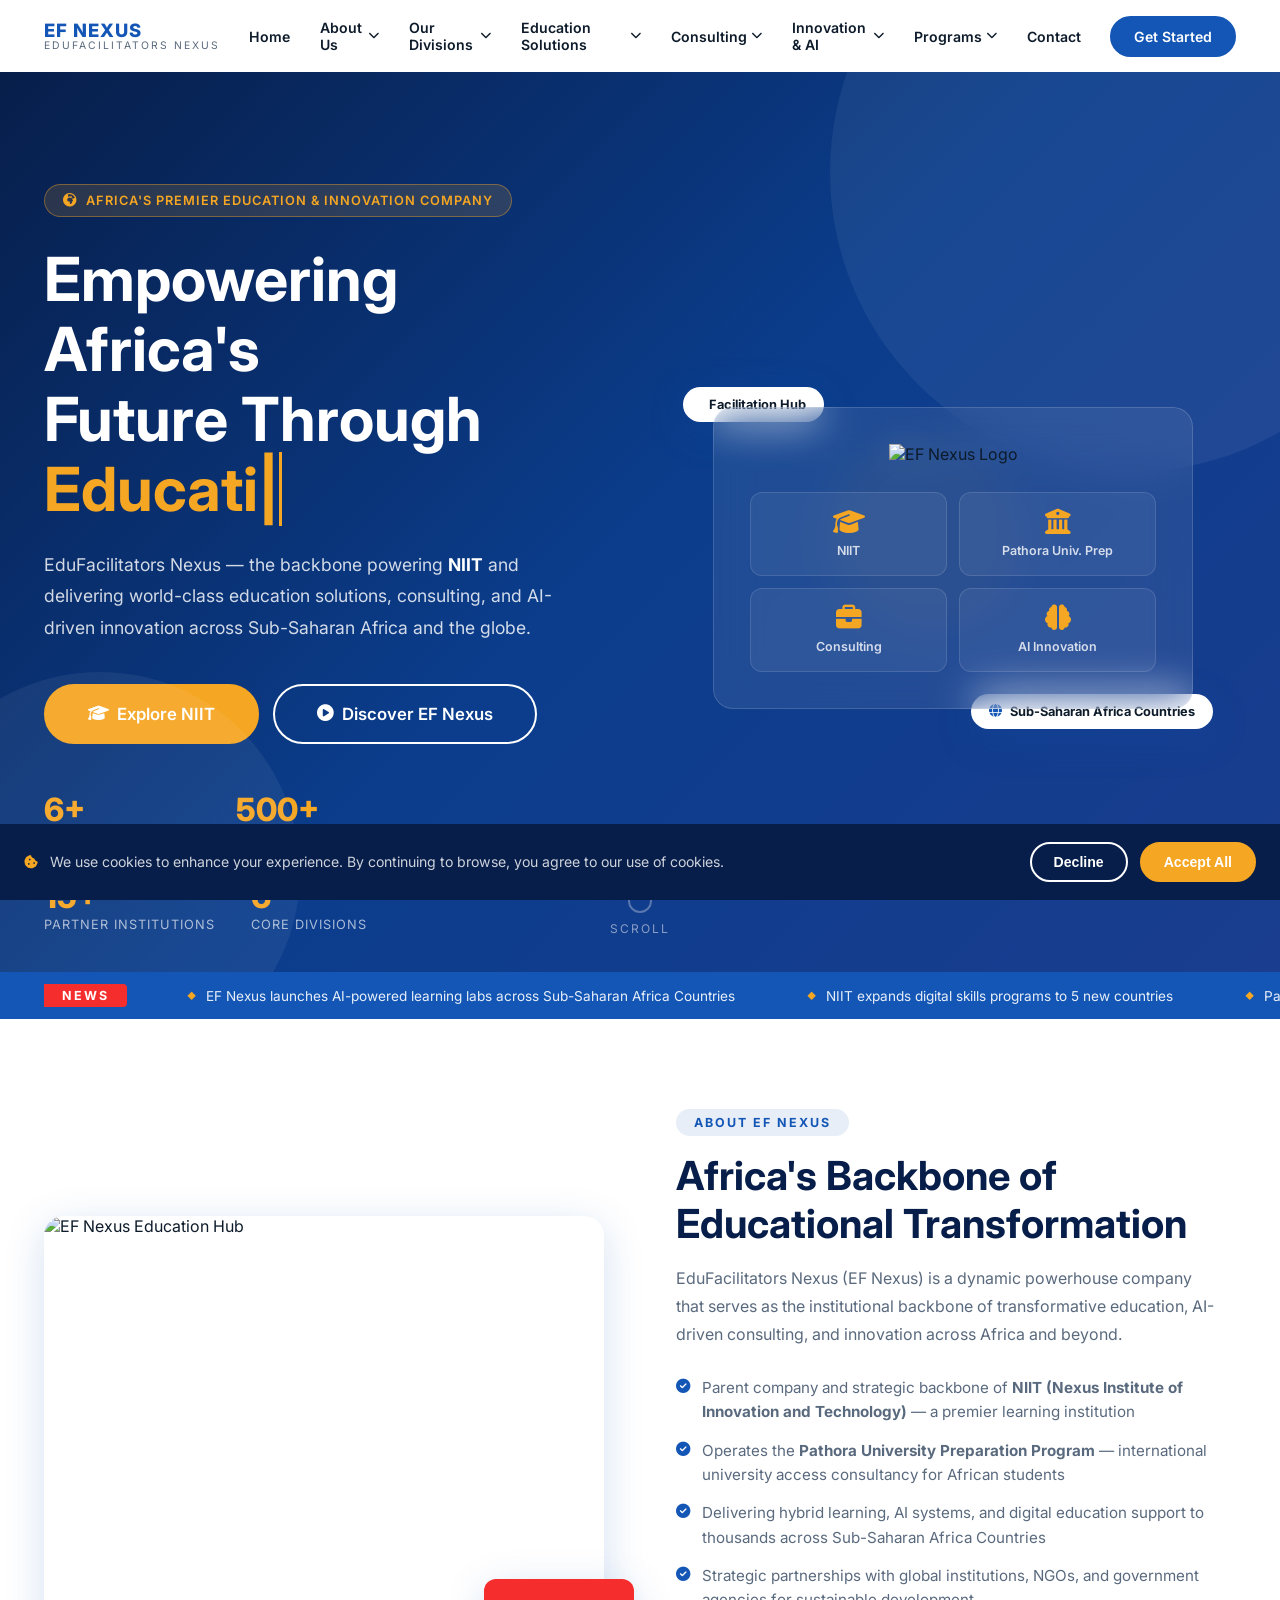
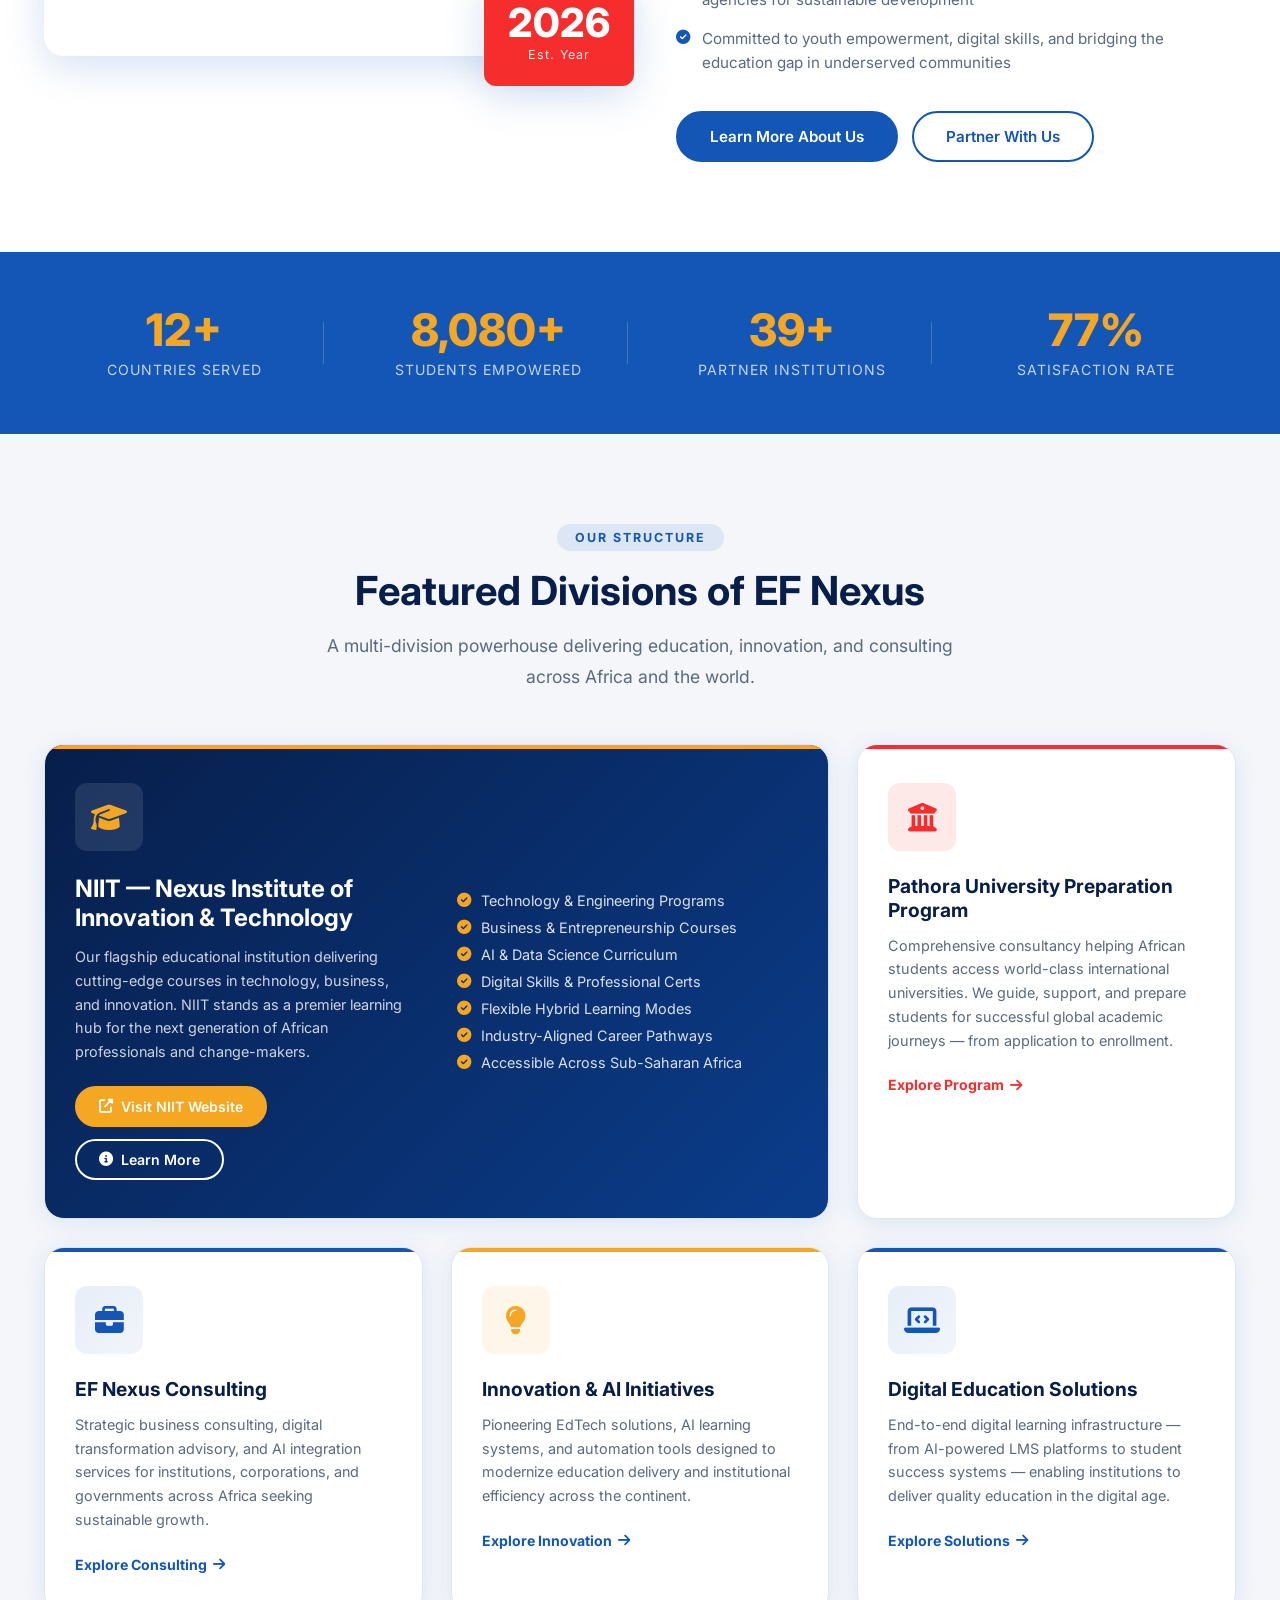
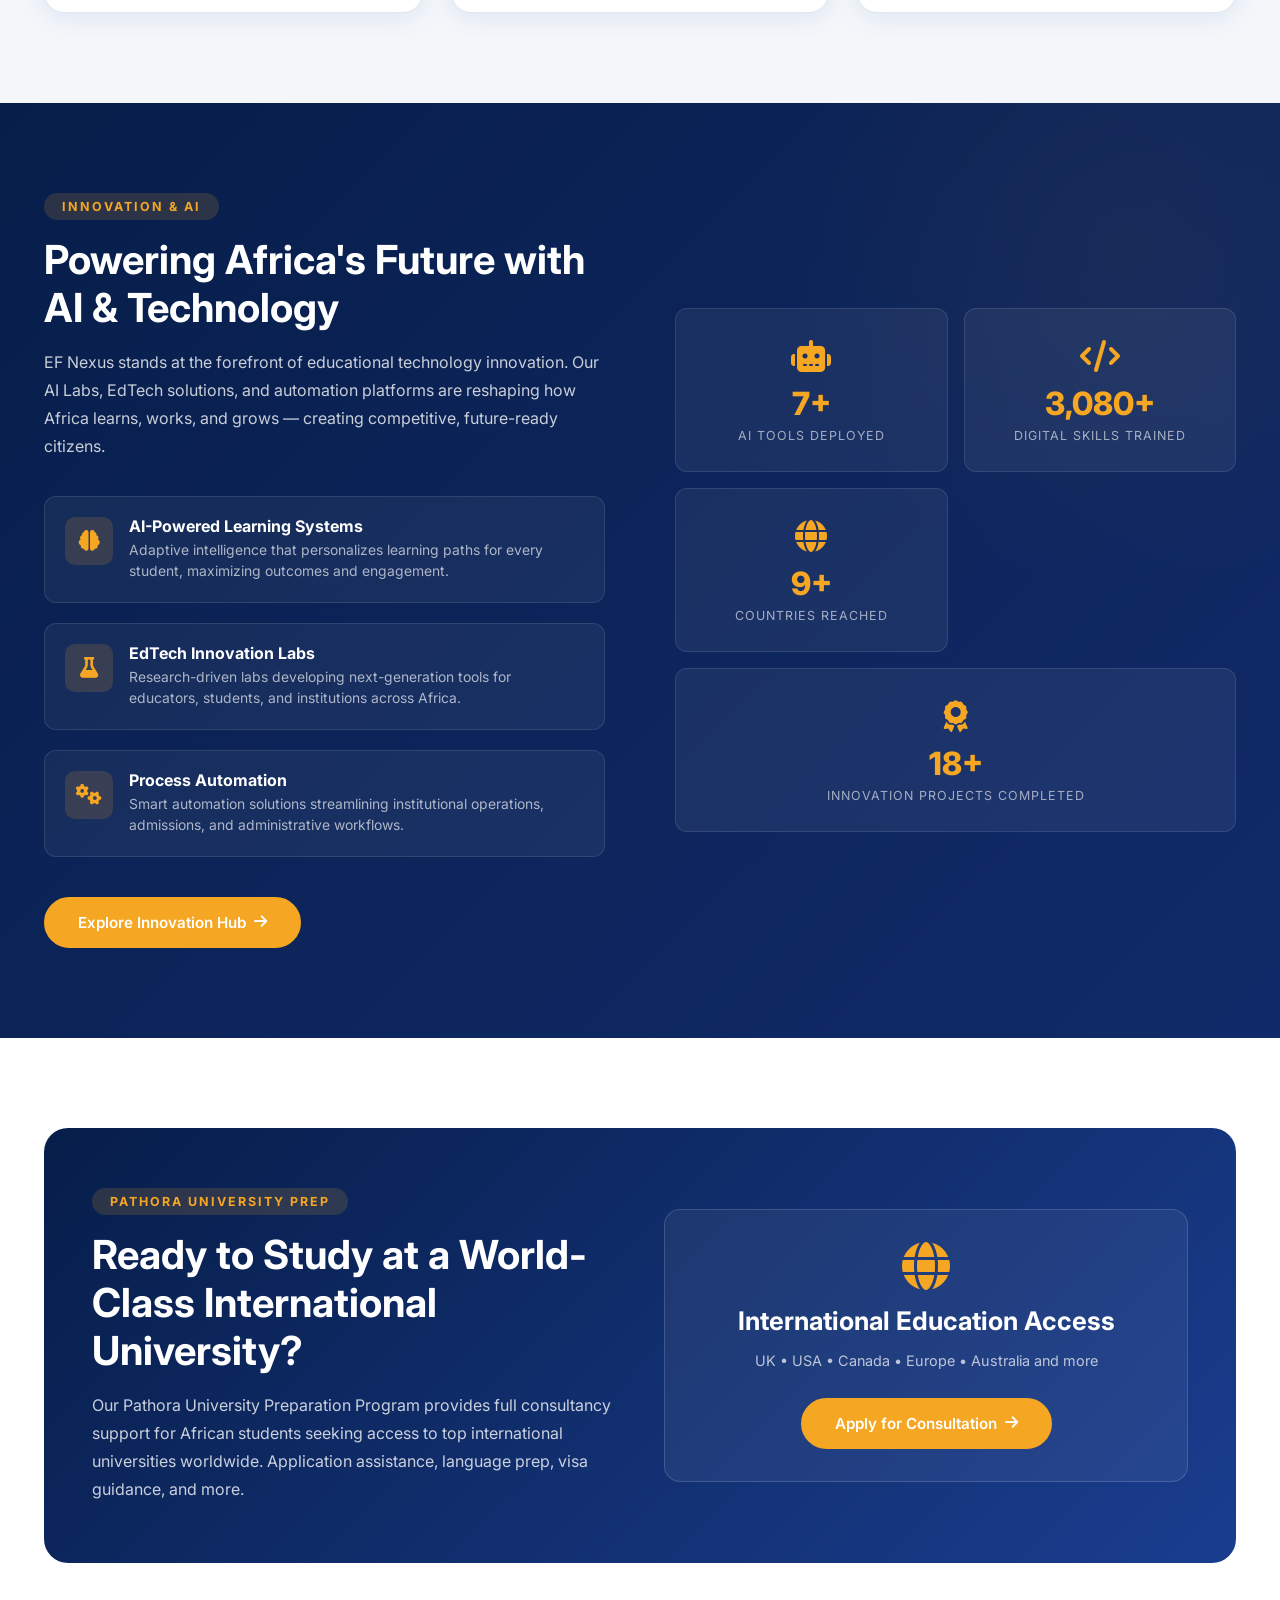
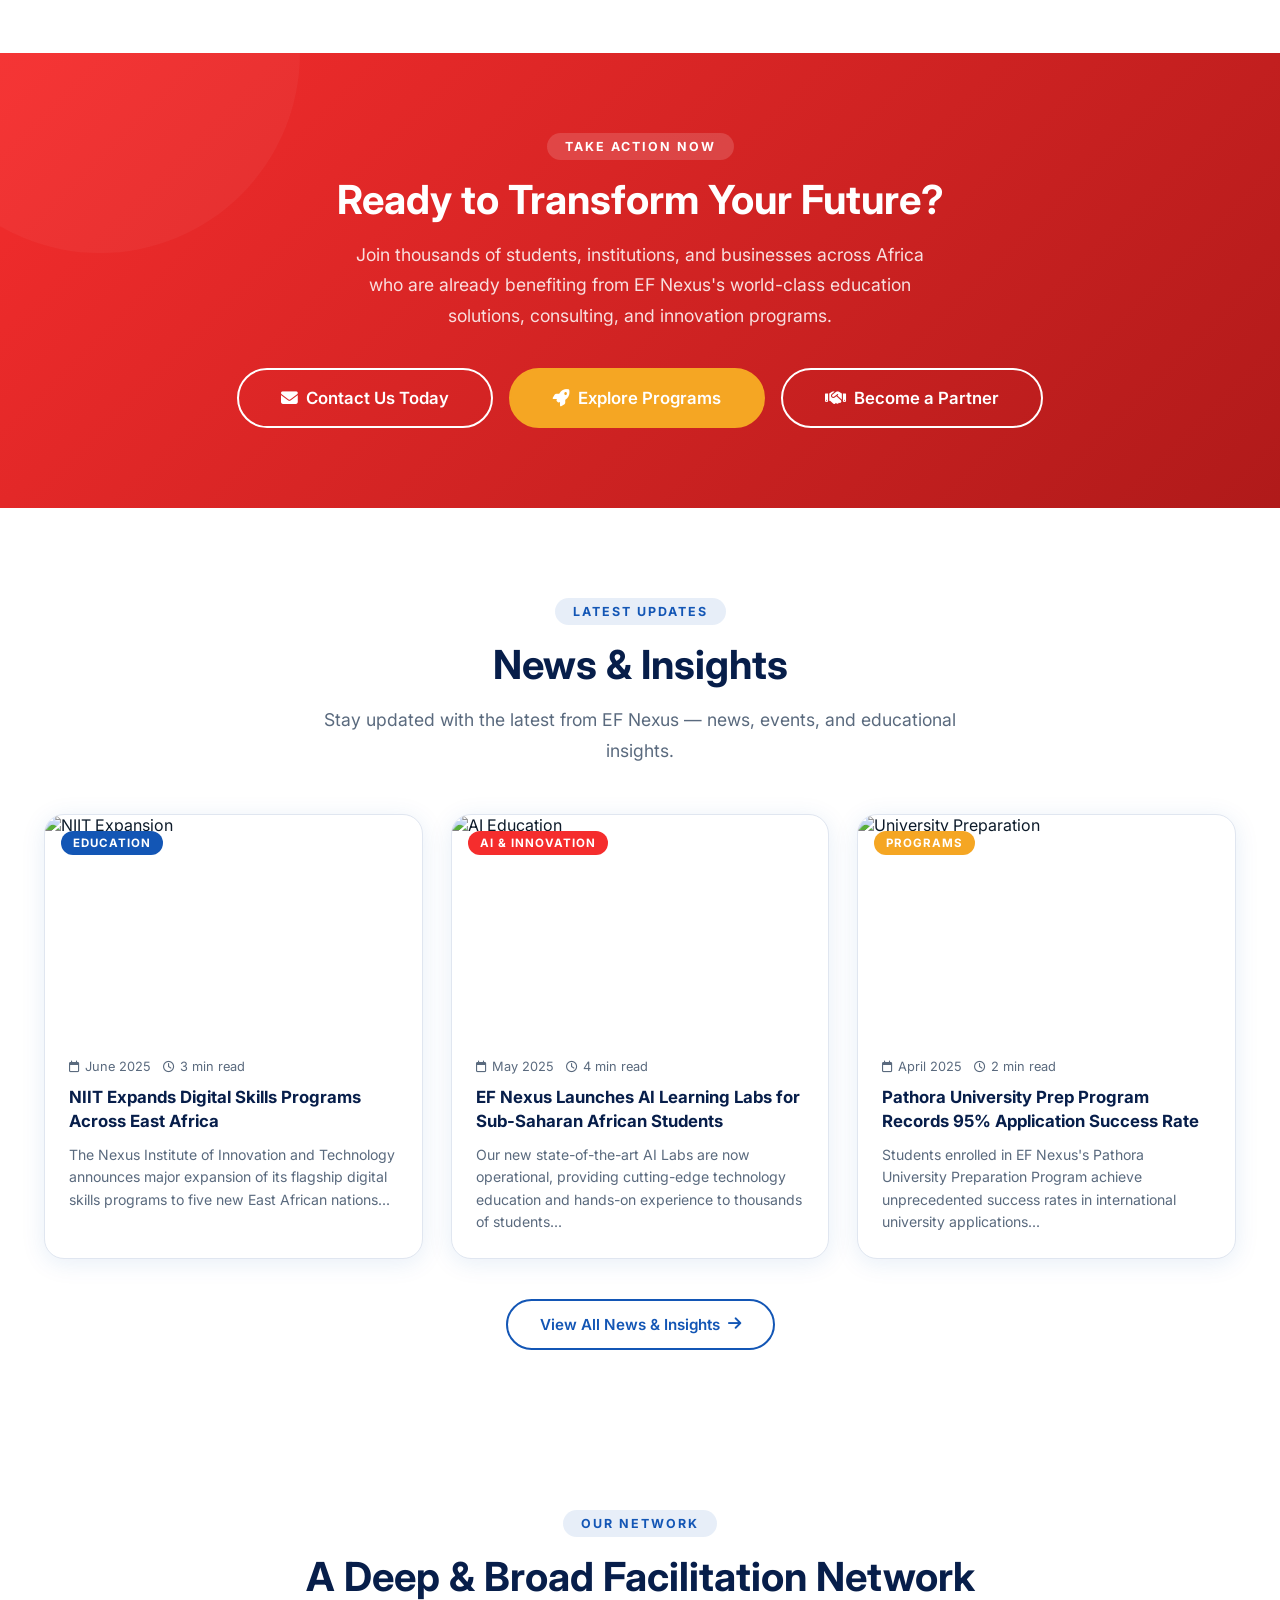
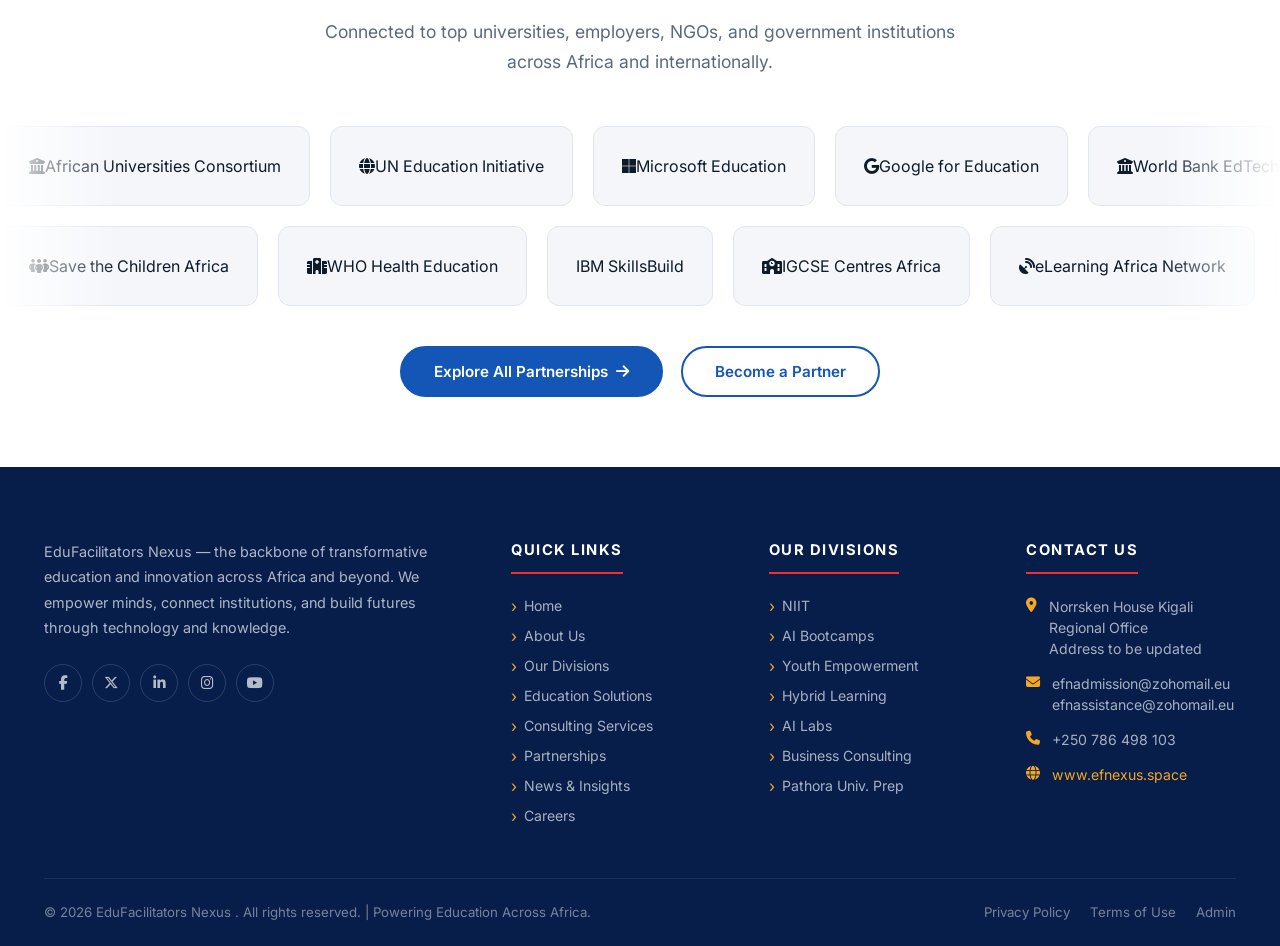
==== commit ed513317: "Implement link extension removal in index.html Add script to remove '.html' extension from links" ====
--- a/index.html
+++ b/index.html
@@ -540,5 +540,11 @@
 
   const supabaseClient = supabase.createClient(supabaseUrl, supabaseKey);
 </script>
+<script>
+document.querySelectorAll('a[href$=".html"]').forEach(link => {
+  link.href = link.href.replace(/\.html$/, '');
+});
+</script>
+  
 </body>
 </html>
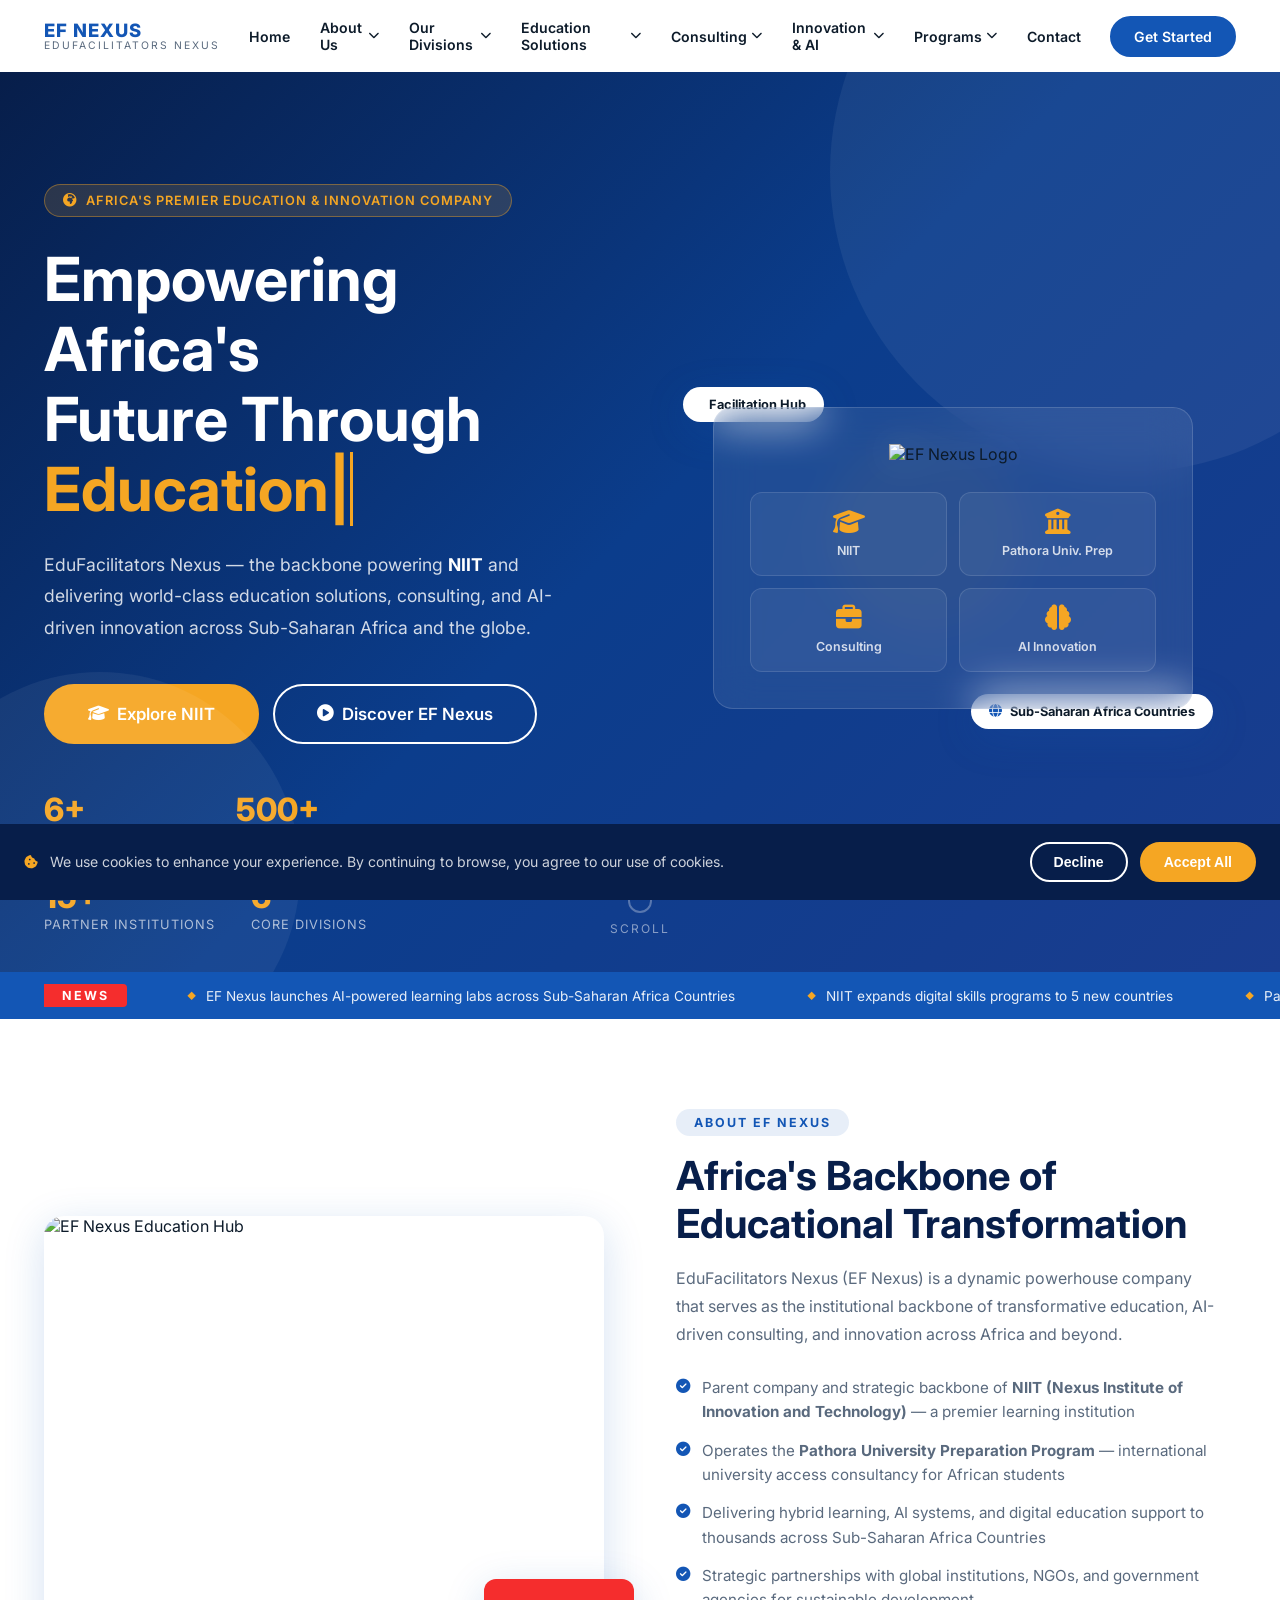
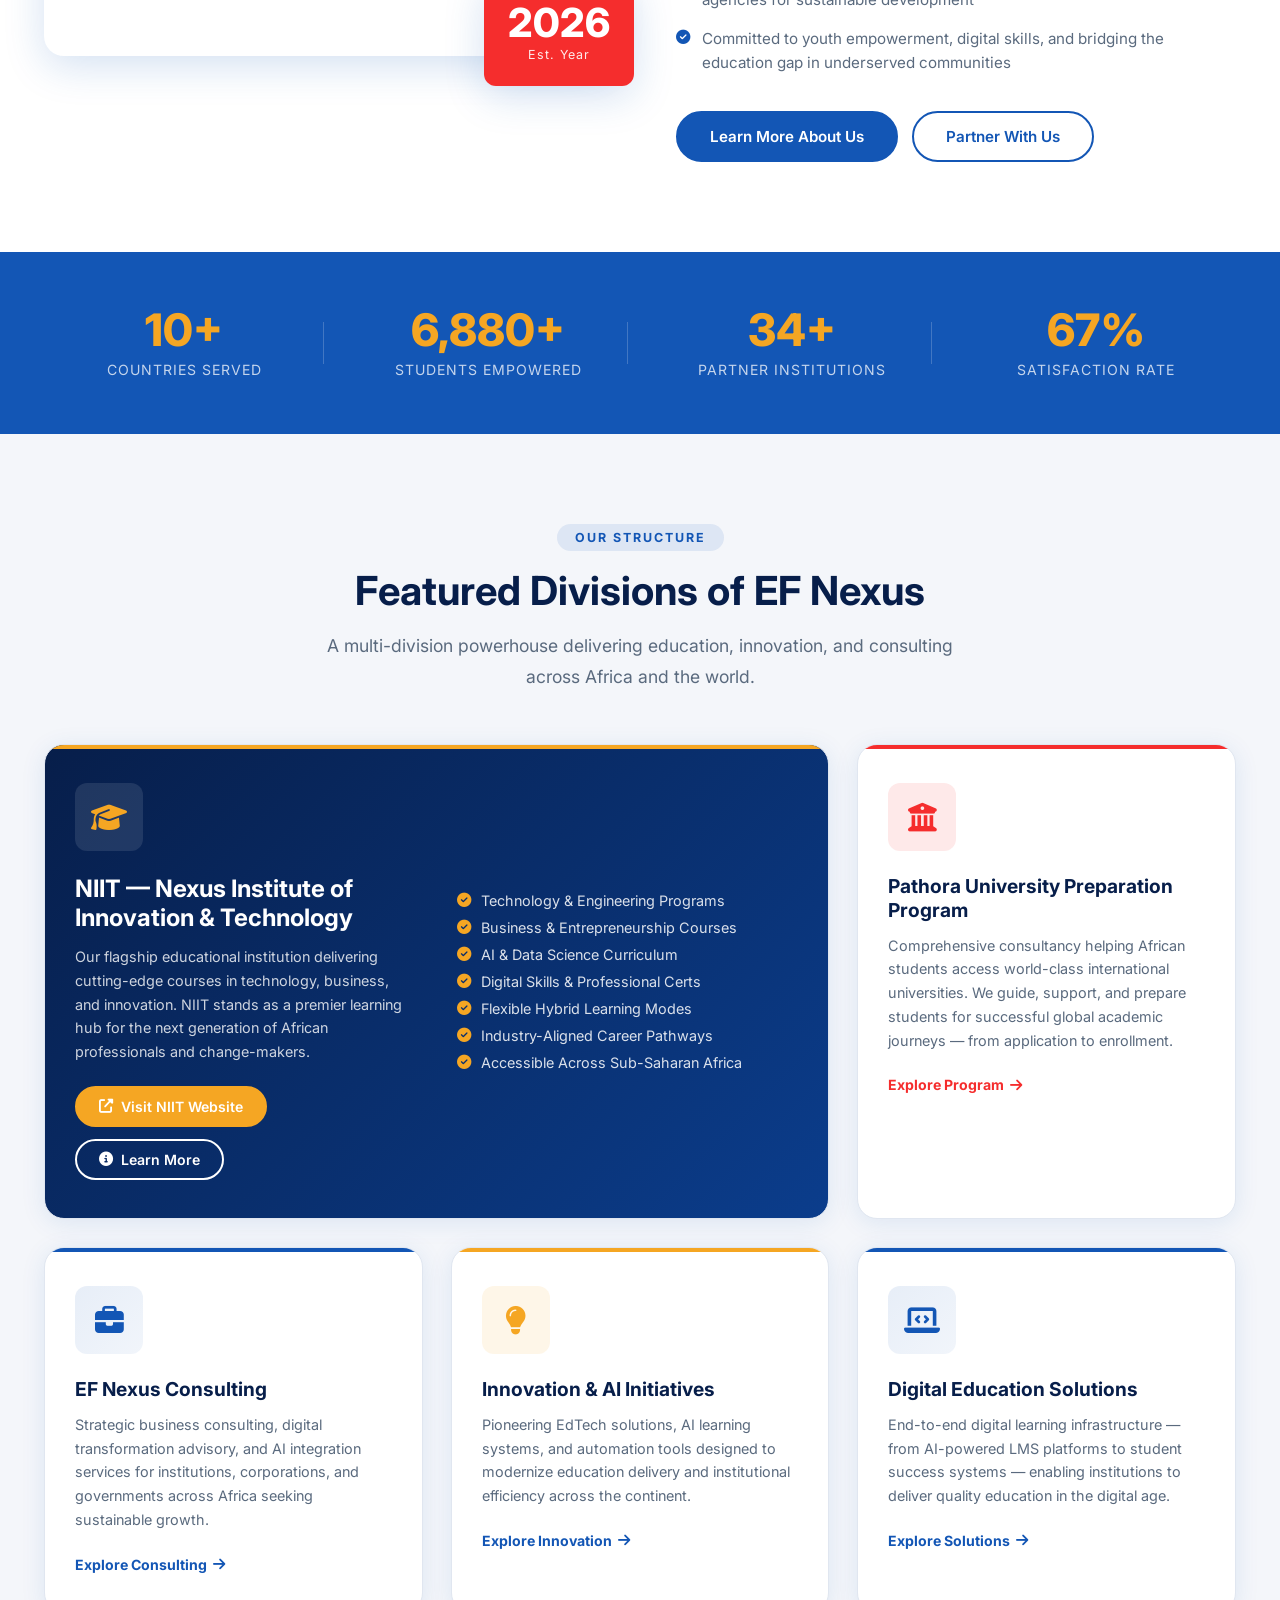
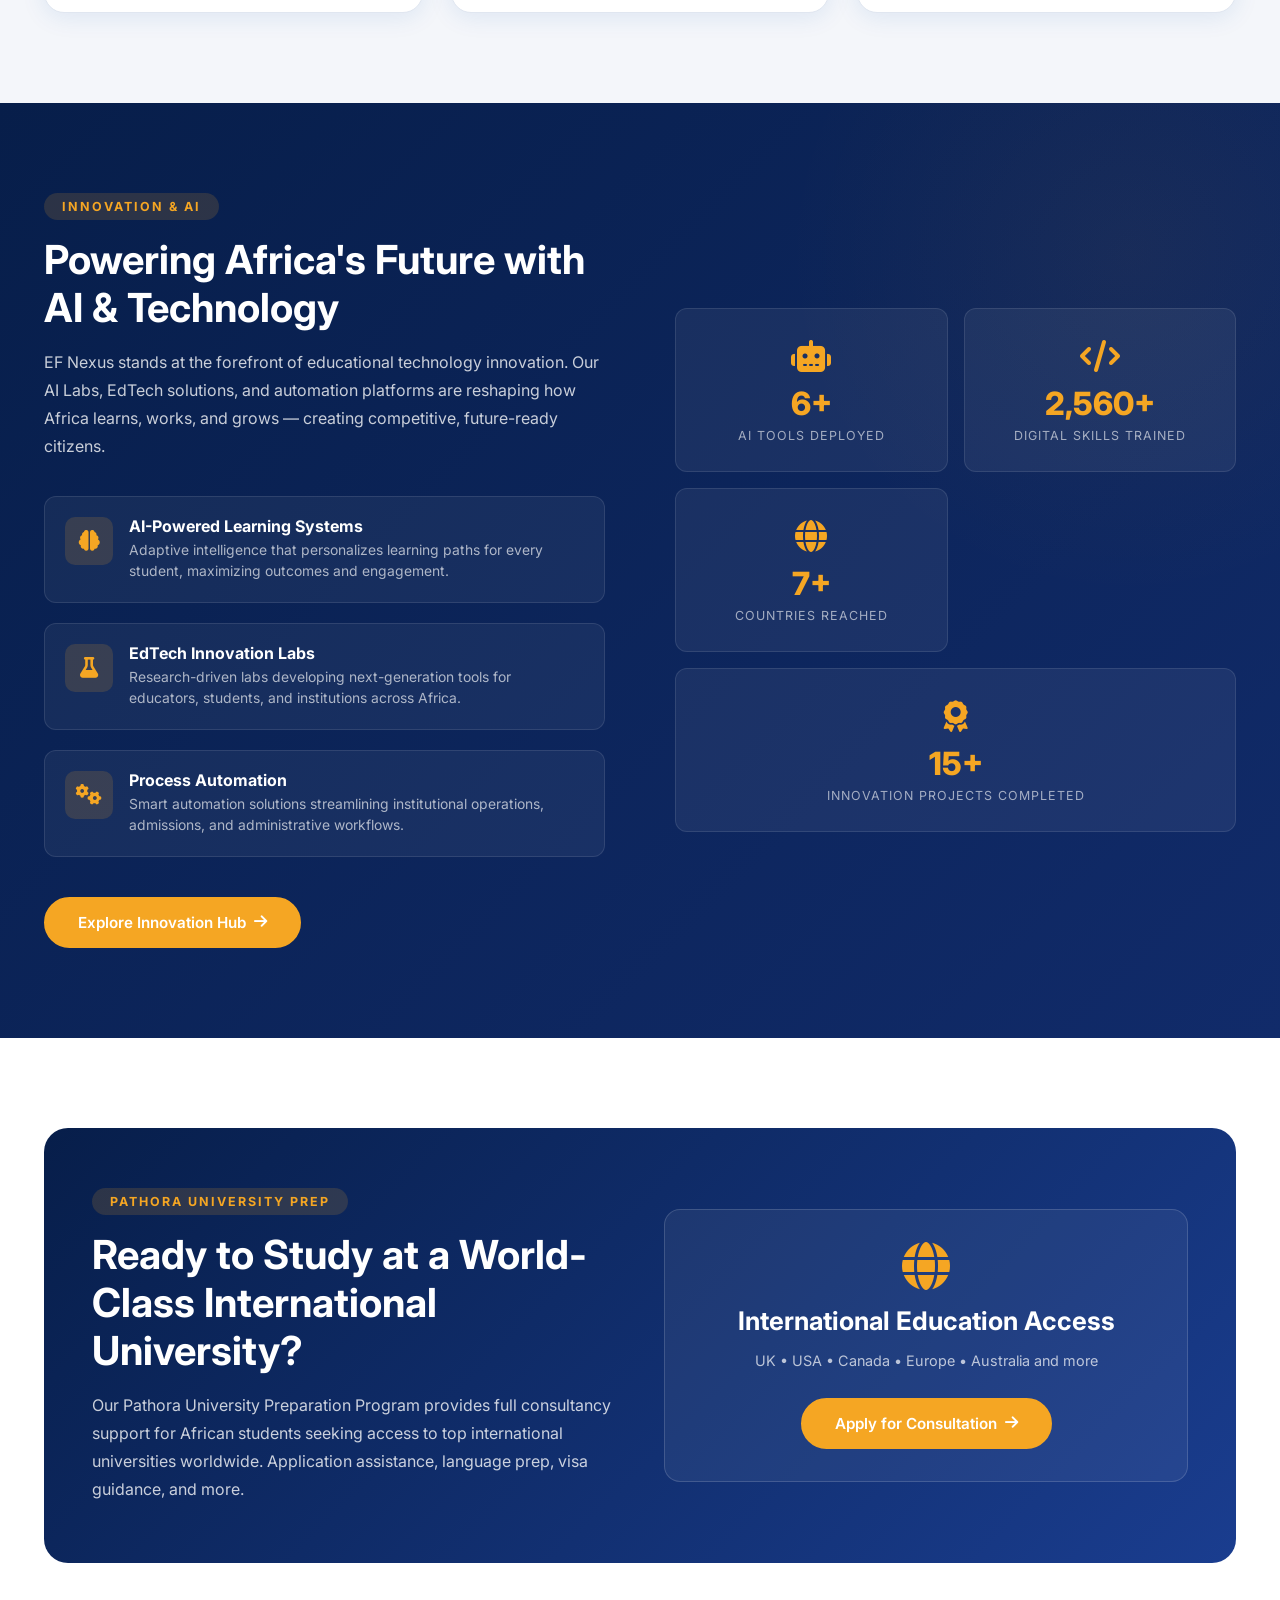
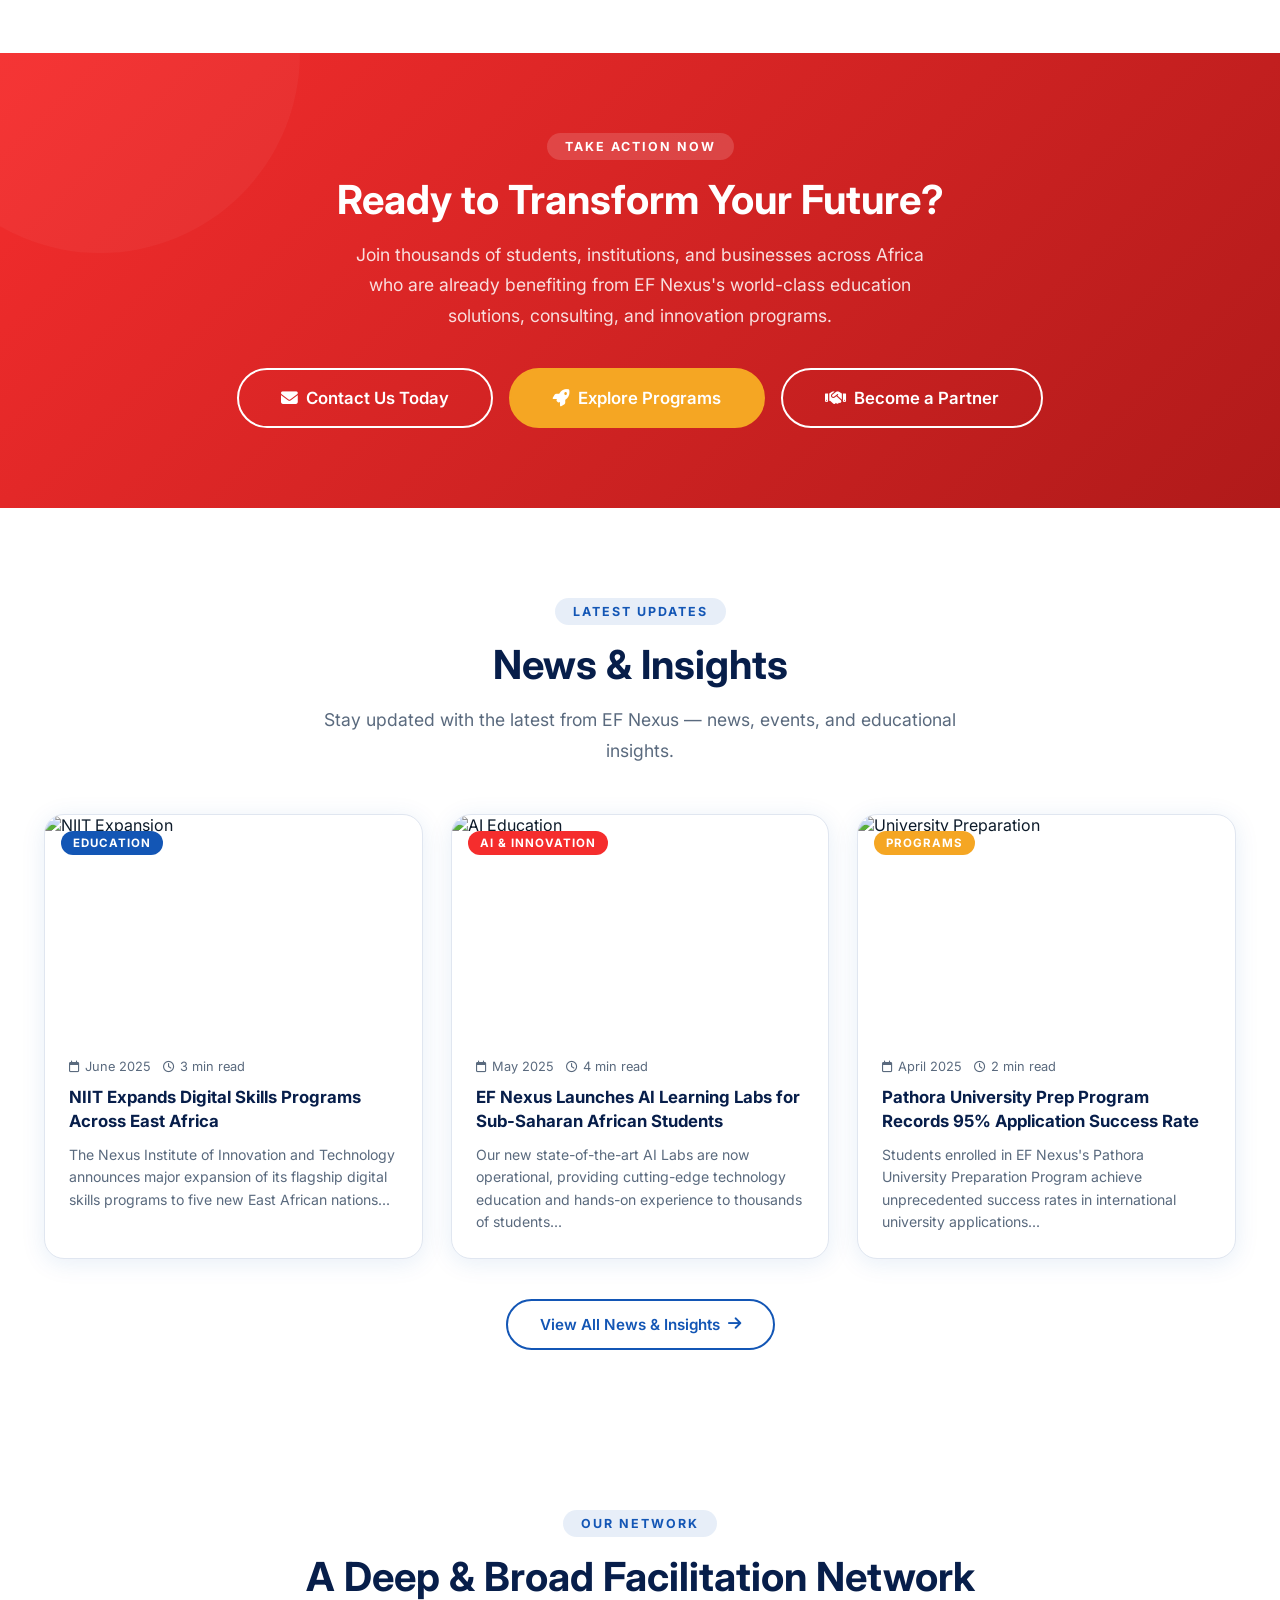
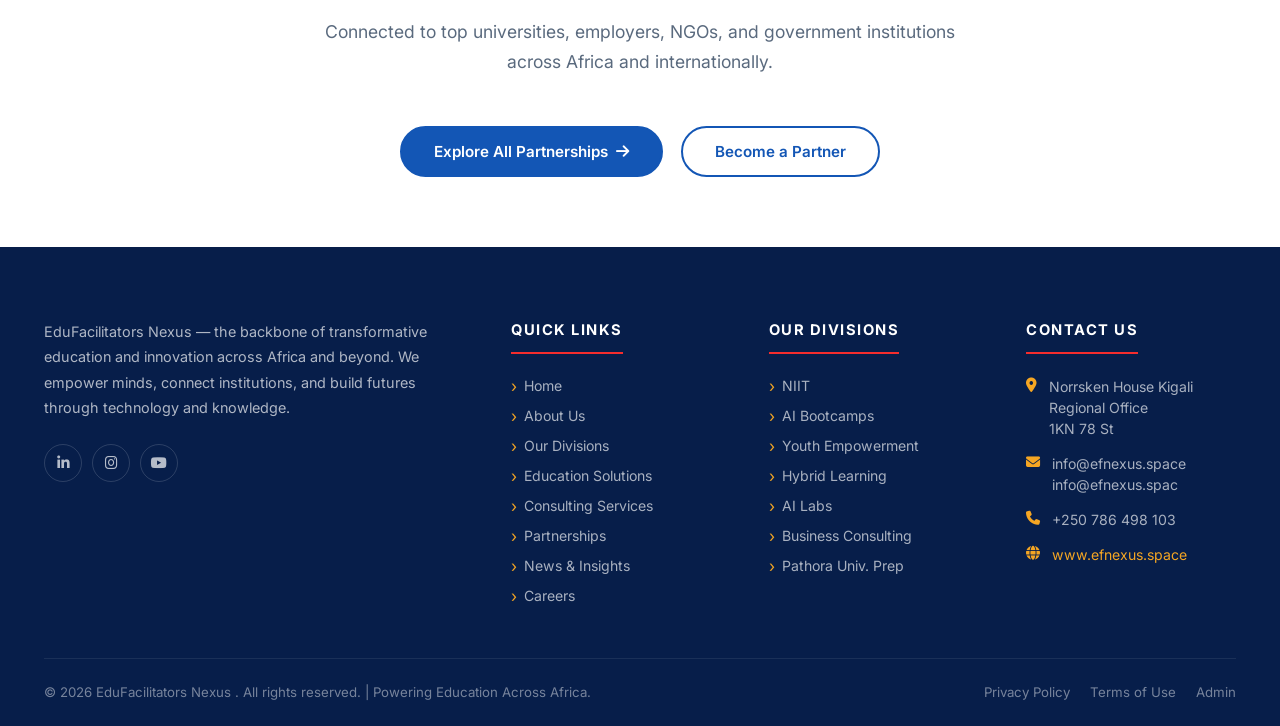
==== commit 5f07a936: "Update index.html" ====
--- a/index.html
+++ b/index.html
@@ -472,46 +472,9 @@
     </div>
   </div>
 
-  <div class="partners-marquee-wrap">
-    <div class="partners-track">
-      <div class="partner-logo"><i class="fa-solid fa-university"></i><span>African Universities Consortium</span></div>
-      <div class="partner-logo"><i class="fa-solid fa-globe"></i><span>UN Education Initiative</span></div>
-      <div class="partner-logo"><i class="fa-brands fa-microsoft"></i><span>Microsoft Education</span></div>
-      <div class="partner-logo"><i class="fa-brands fa-google"></i><span>Google for Education</span></div>
-      <div class="partner-logo"><i class="fa-solid fa-building-columns"></i><span>World Bank EdTech</span></div>
-      <div class="partner-logo"><i class="fa-solid fa-handshake"></i><span>USAID Africa</span></div>
-      <div class="partner-logo"><i class="fa-solid fa-earth-africa"></i><span>African Union Commission</span></div>
-      <div class="partner-logo"><i class="fa-solid fa-graduation-cap"></i><span>British Council</span></div>
-      <div class="partner-logo"><i class="fa-brands fa-aws"></i><span>Amazon Web Services</span></div>
-      <div class="partner-logo"><i class="fa-solid fa-flask"></i><span>UNESCO IIEP</span></div>
-      <!-- duplicate -->
-      <div class="partner-logo"><i class="fa-solid fa-university"></i><span>African Universities Consortium</span></div>
-      <div class="partner-logo"><i class="fa-solid fa-globe"></i><span>UN Education Initiative</span></div>
-      <div class="partner-logo"><i class="fa-brands fa-microsoft"></i><span>Microsoft Education</span></div>
-      <div class="partner-logo"><i class="fa-brands fa-google"></i><span>Google for Education</span></div>
-      <div class="partner-logo"><i class="fa-solid fa-building-columns"></i><span>World Bank EdTech</span></div>
-    </div>
-  </div>
-
-  <div class="partners-marquee-wrap" style="margin-top:0;">
-    <div class="partners-track partners-track-2">
-      <div class="partner-logo"><i class="fa-solid fa-people-group"></i><span>Save the Children Africa</span></div>
-      <div class="partner-logo"><i class="fa-solid fa-hospital"></i><span>WHO Health Education</span></div>
-      <div class="partner-logo"><i class="fa-brands fa-ibm"></i><span>IBM SkillsBuild</span></div>
-      <div class="partner-logo"><i class="fa-solid fa-school"></i><span>IGCSE Centres Africa</span></div>
-      <div class="partner-logo"><i class="fa-solid fa-satellite-dish"></i><span>eLearning Africa Network</span></div>
-      <div class="partner-logo"><i class="fa-solid fa-industry"></i><span>African Dev. Bank</span></div>
-      <div class="partner-logo"><i class="fa-brands fa-linkedin"></i><span>LinkedIn Learning</span></div>
-      <div class="partner-logo"><i class="fa-solid fa-rocket"></i><span>Africa Tech Summit</span></div>
-      <div class="partner-logo"><i class="fa-solid fa-chart-line"></i><span>McKinsey Global Institute</span></div>
-      <div class="partner-logo"><i class="fa-solid fa-leaf"></i><span>GreenTech Education</span></div>
-      <!-- duplicate -->
-      <div class="partner-logo"><i class="fa-solid fa-people-group"></i><span>Save the Children Africa</span></div>
-      <div class="partner-logo"><i class="fa-solid fa-hospital"></i><span>WHO Health Education</span></div>
-      <div class="partner-logo"><i class="fa-brands fa-ibm"></i><span>IBM SkillsBuild</span></div>
-      <div class="partner-logo"><i class="fa-solid fa-school"></i><span>IGCSE Centres Africa</span></div>
-    </div>
-  </div>
+
+
+
 
   <div class="text-center" style="margin-top:40px;padding:0 24px;">
     <a href="partnerships.html" class="btn btn-primary">Explore All Partnerships <i class="fa-solid fa-arrow-right"></i></a>
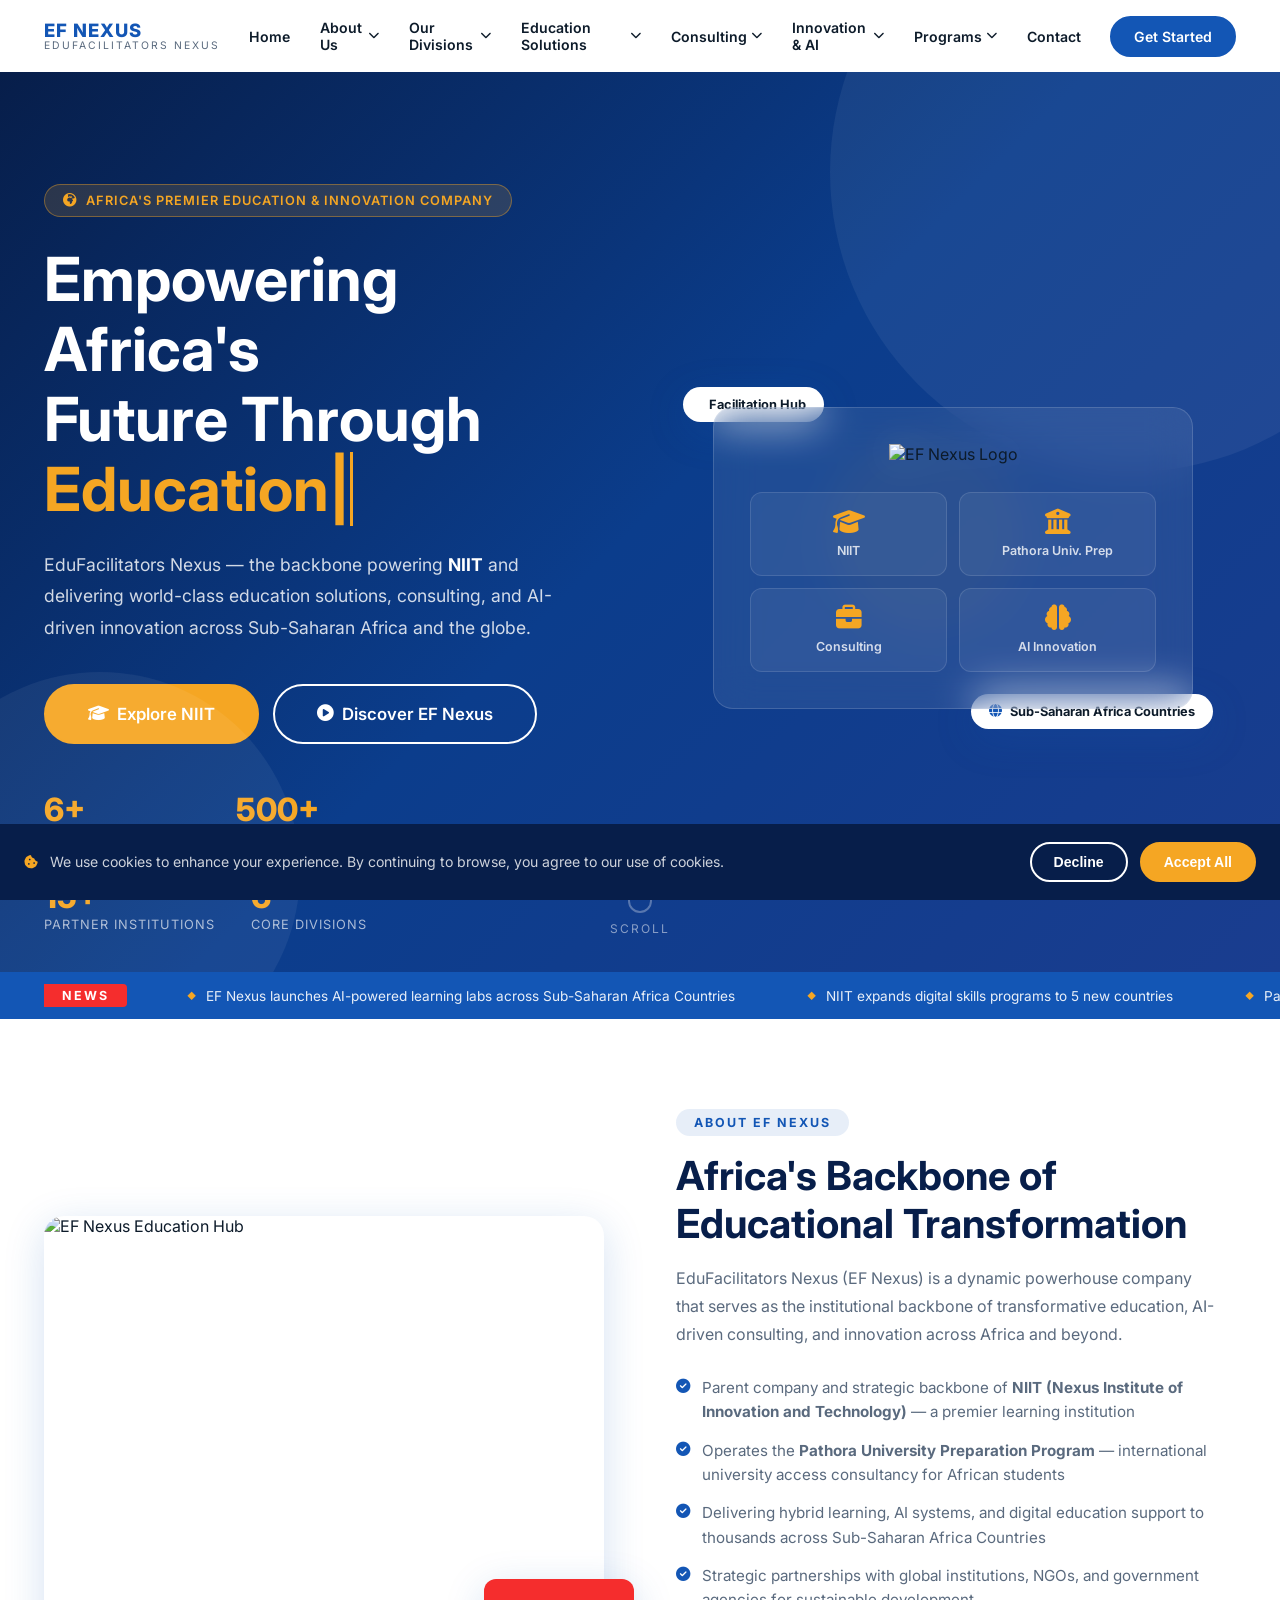
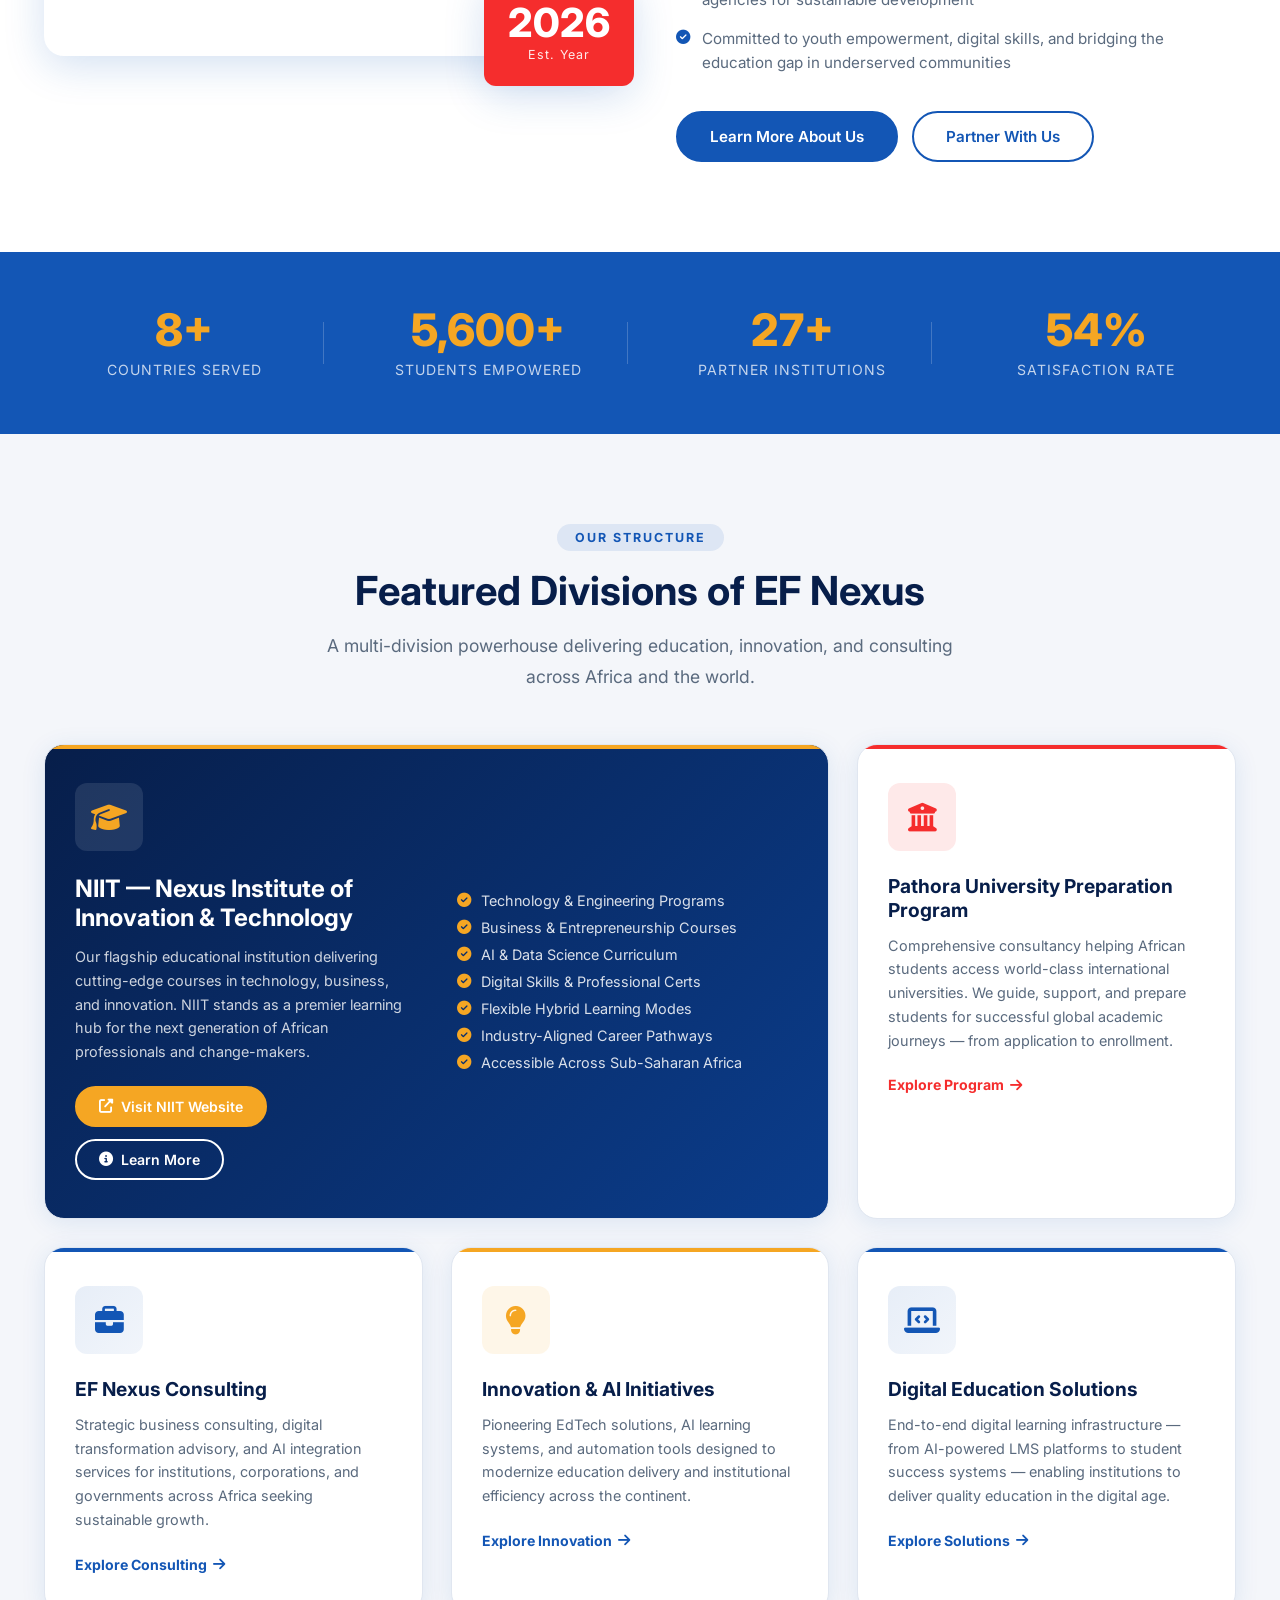
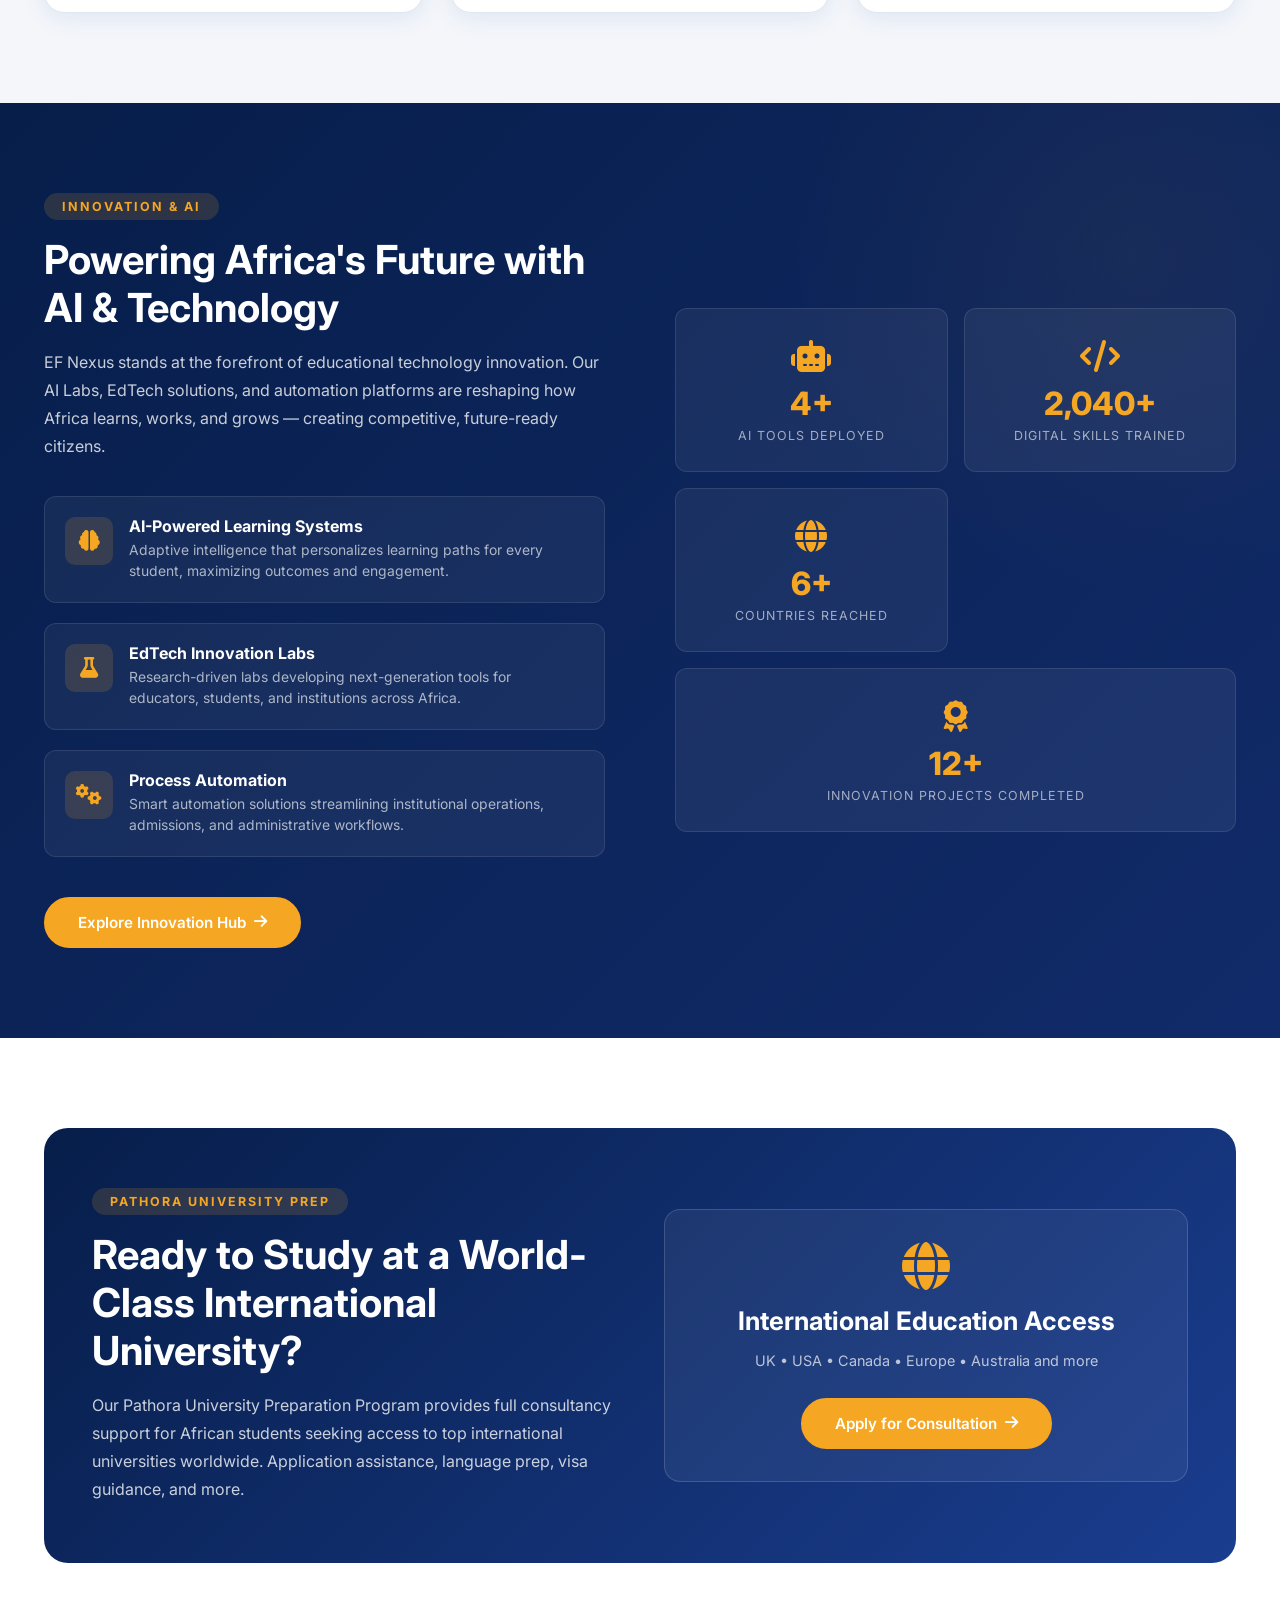
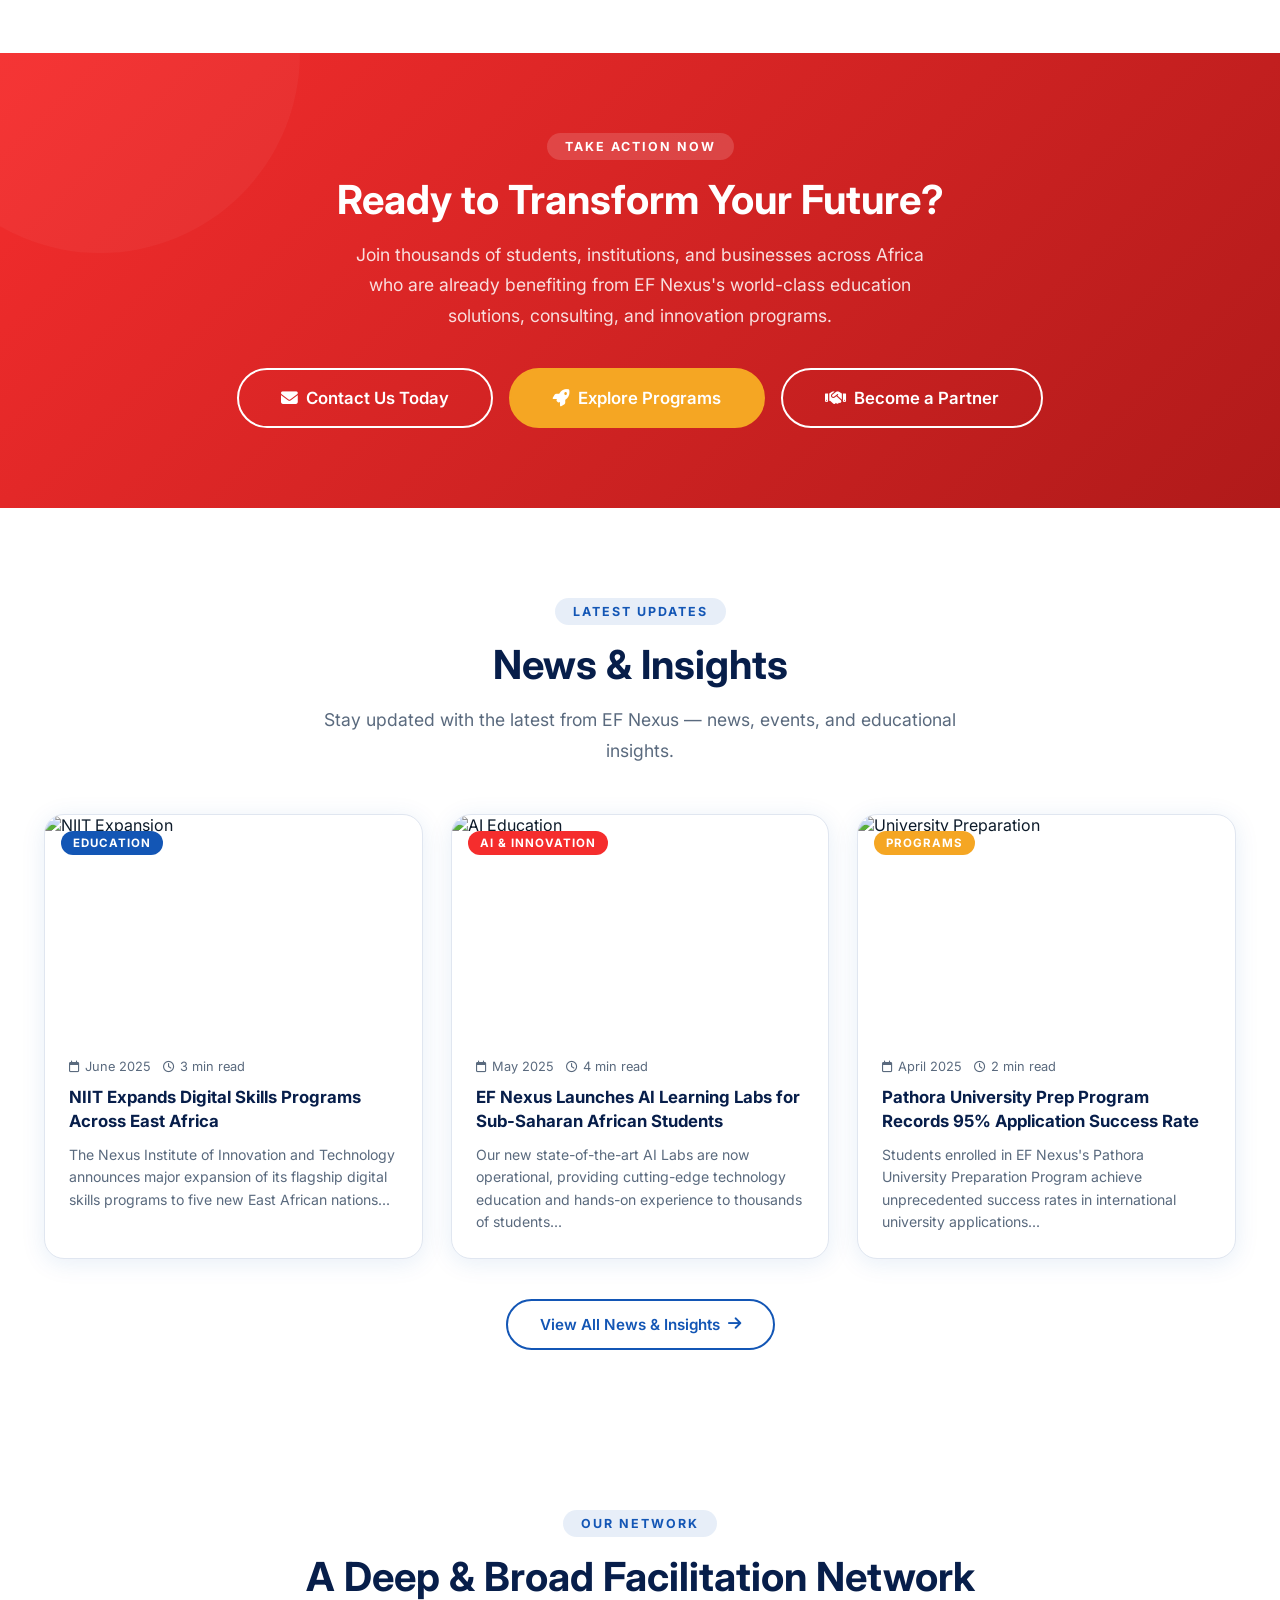
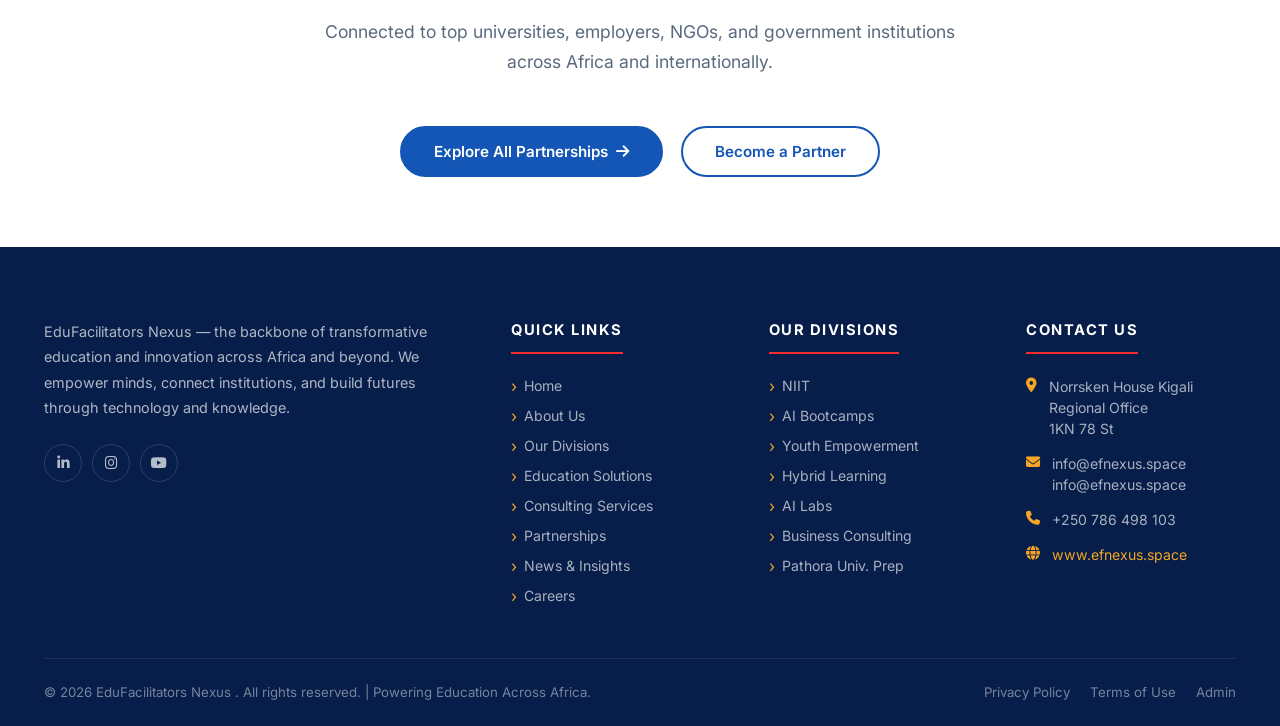
==== commit c83d65ff: "Update favicon link in index.html" ====
--- a/index.html
+++ b/index.html
@@ -6,7 +6,7 @@
   <meta name="description" content="EF Nexus (EduFacilitators Nexus ) — the backbone of NIIT and transformative education across Africa. AI-powered learning, consulting, and innovation.">
   <meta name="keywords" content="EF Nexus, NIIT, education Africa, AI learning, consulting, innovation, sub-saharan countries education, Pathora University Preparation">
   <title>EF Nexus — EduFacilitators Nexus  | Transforming Education Across Africa</title>
-  <link rel="icon" type="image/png" href="https://www.genspark.ai/api/files/s/l4qnwatw">
+  <link rel="icon" type="image/png" href="https://i.pinimg.com/1200x/11/70/a6/1170a68a546fbca34cfdd4afd90d76fa.jpg">
   <!-- Fonts -->
   <link href="https://fonts.googleapis.com/css2?family=Inter:wght@300;400;500;600;700;800;900&display=swap" rel="stylesheet">
   <!-- Icons -->
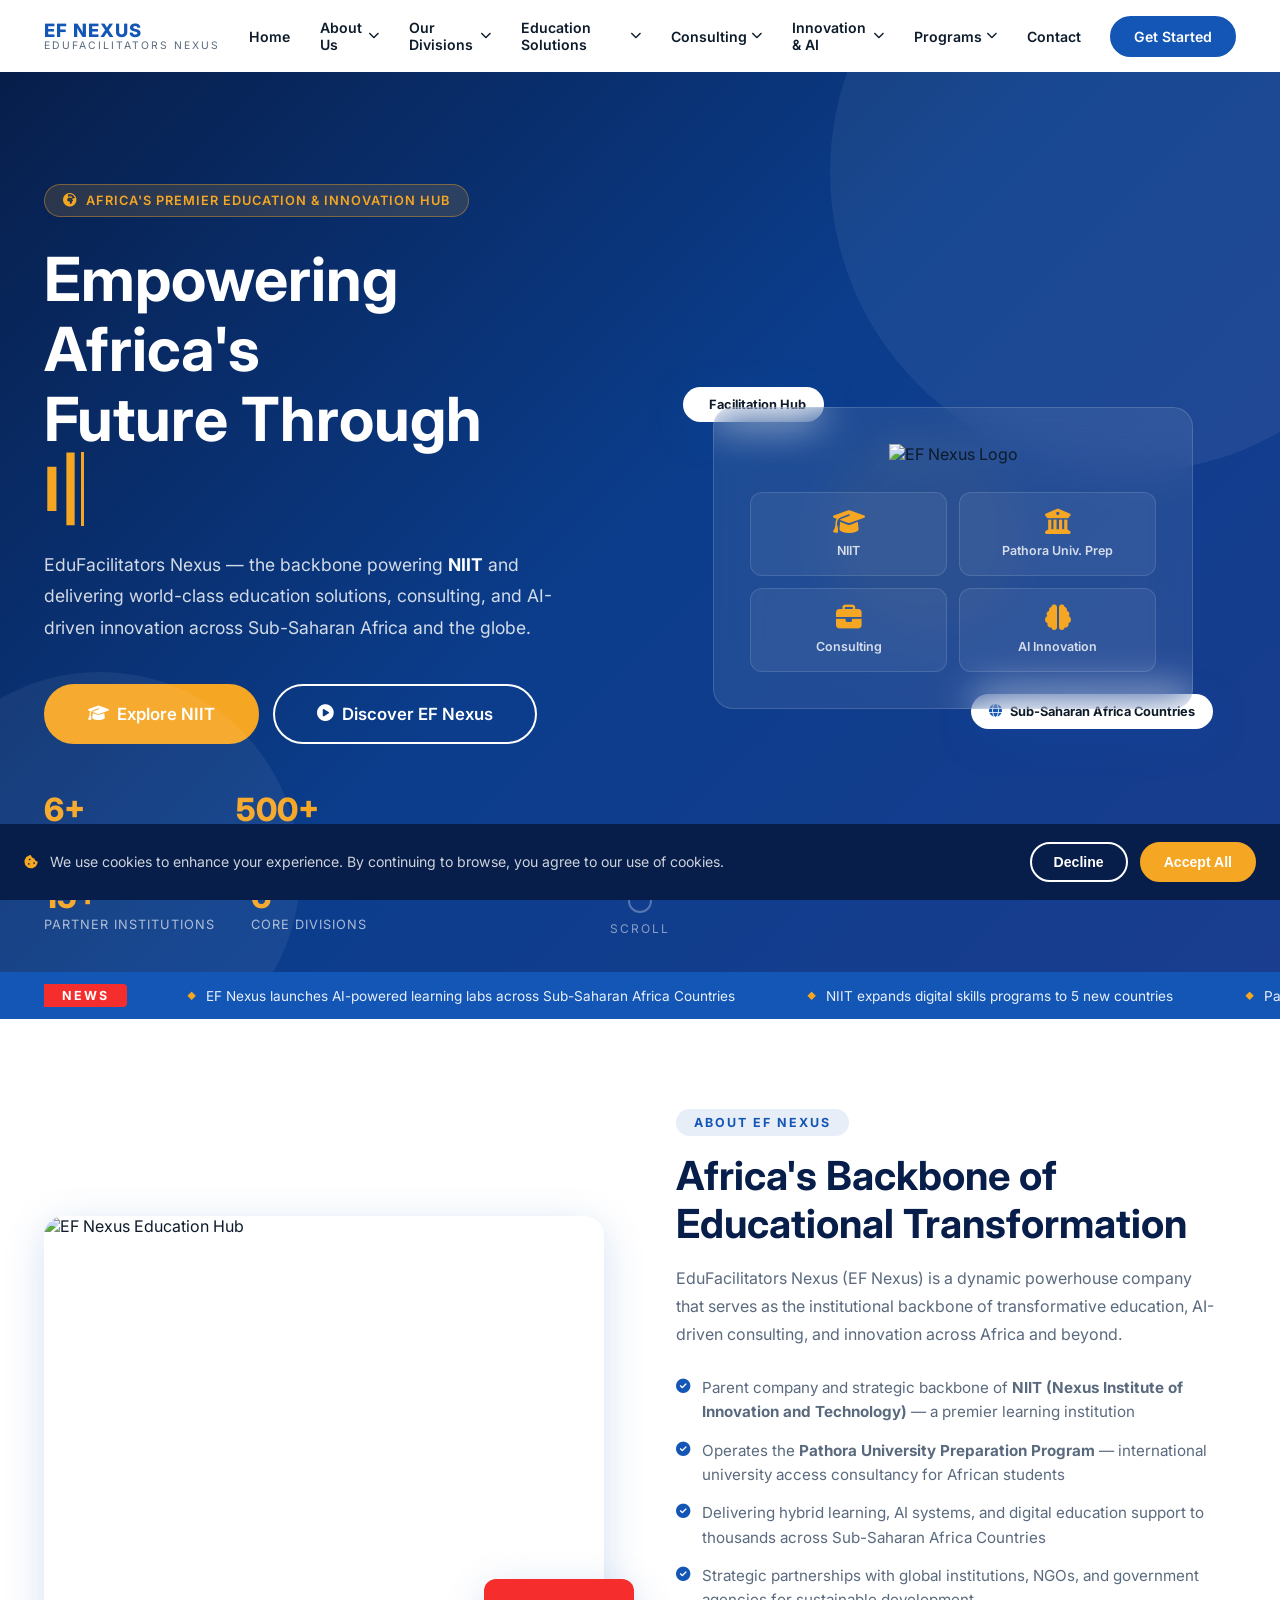
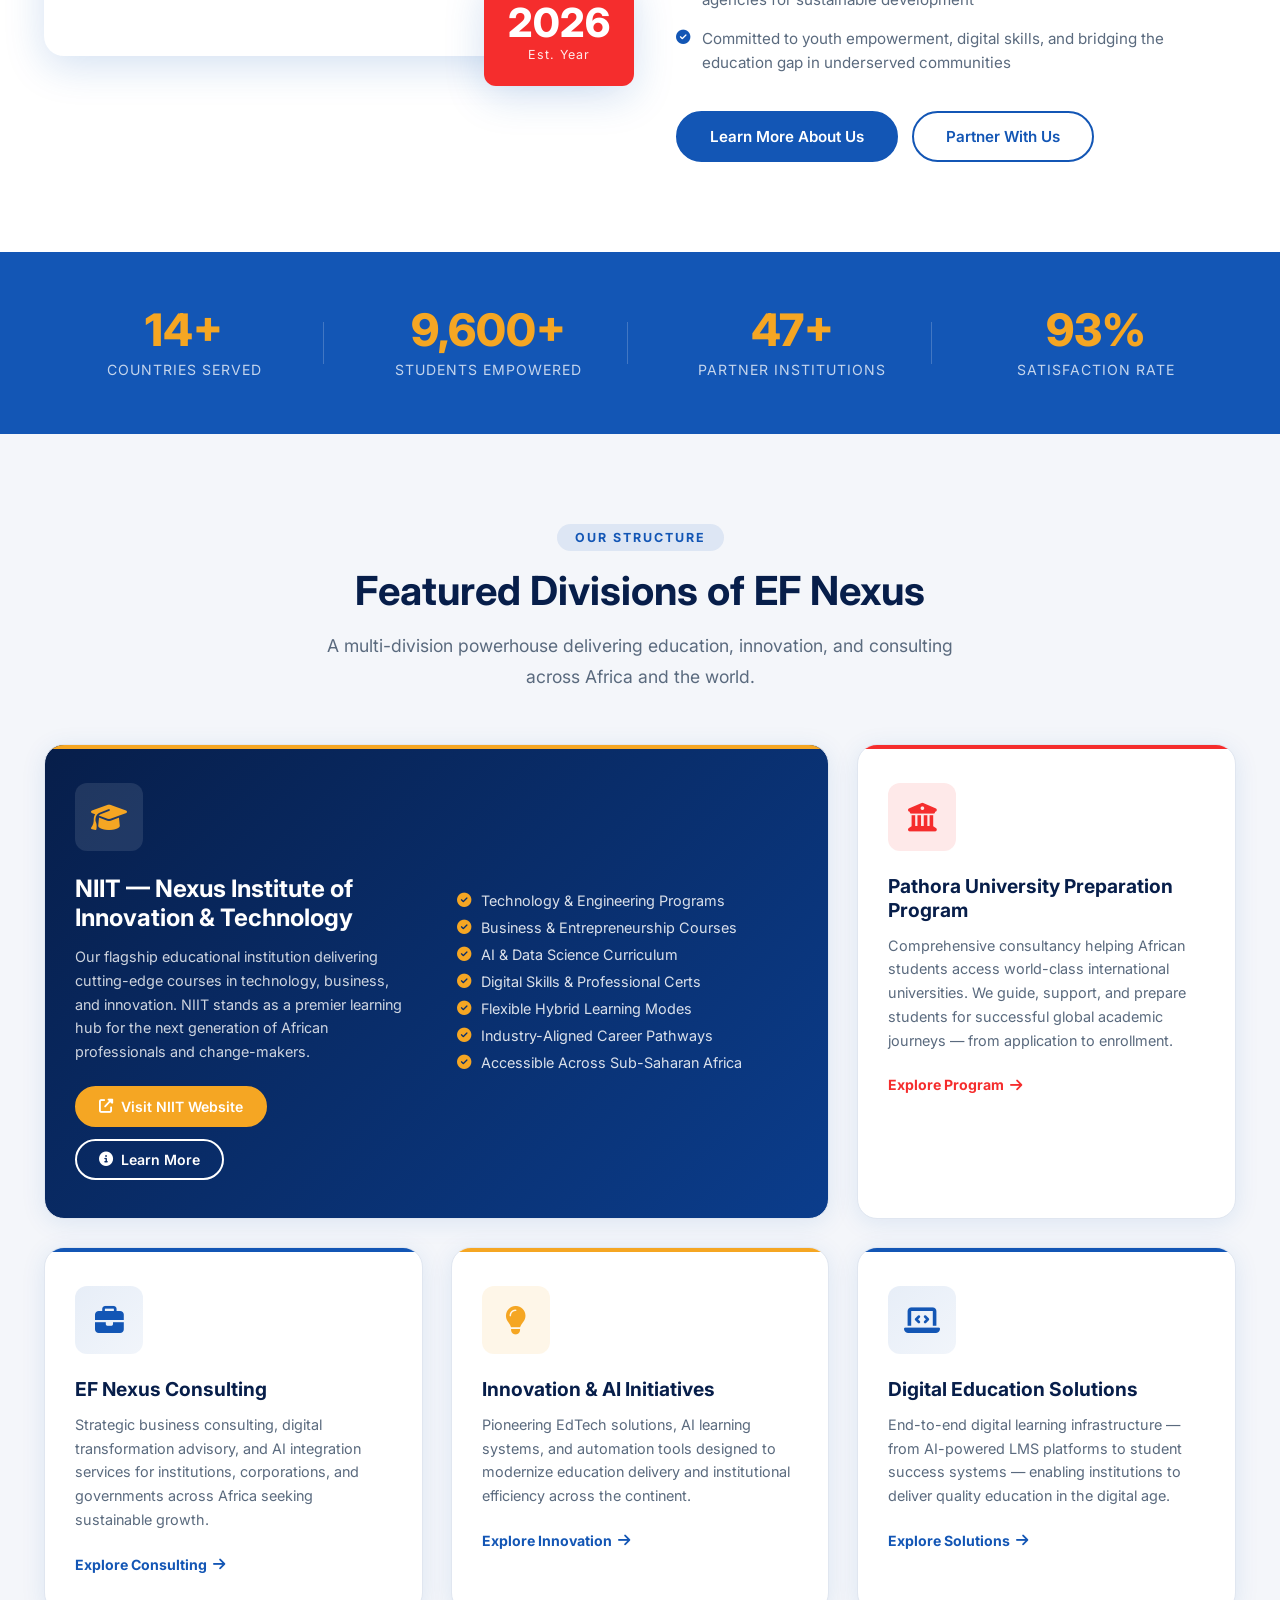
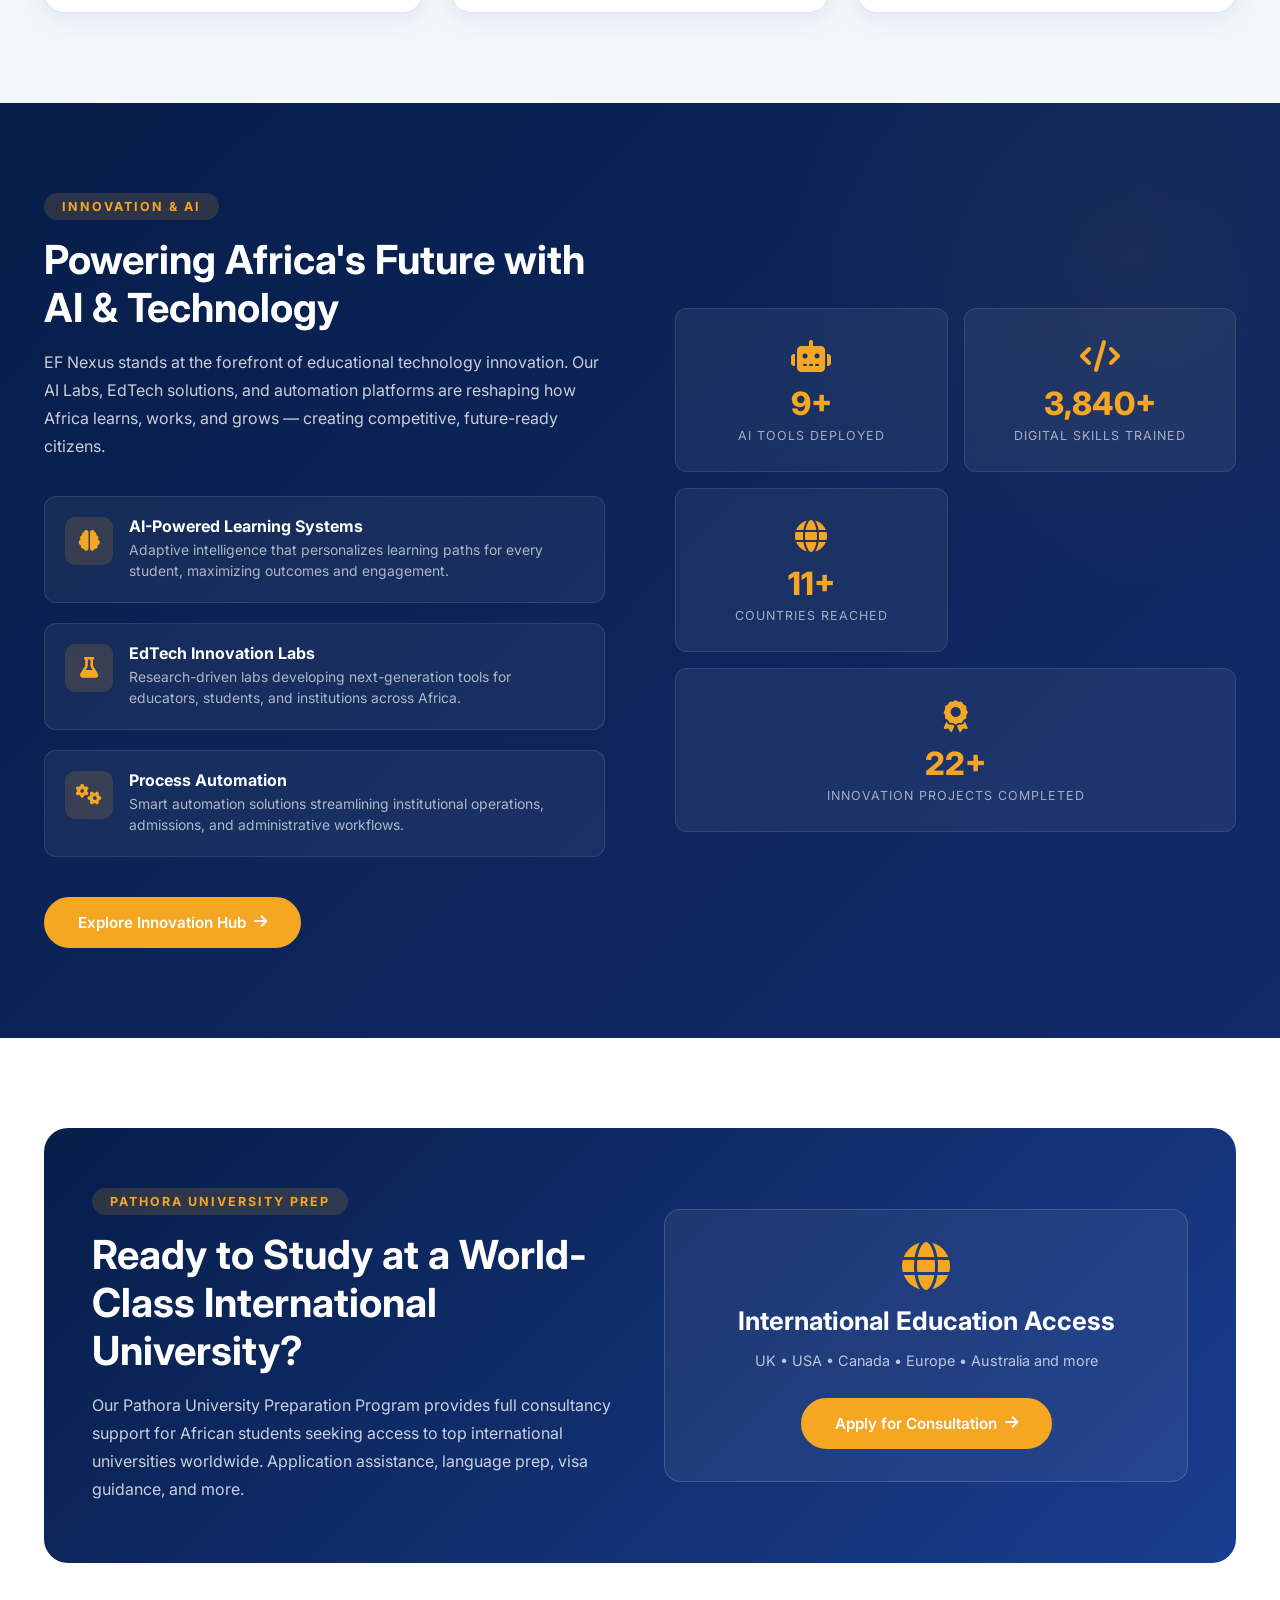
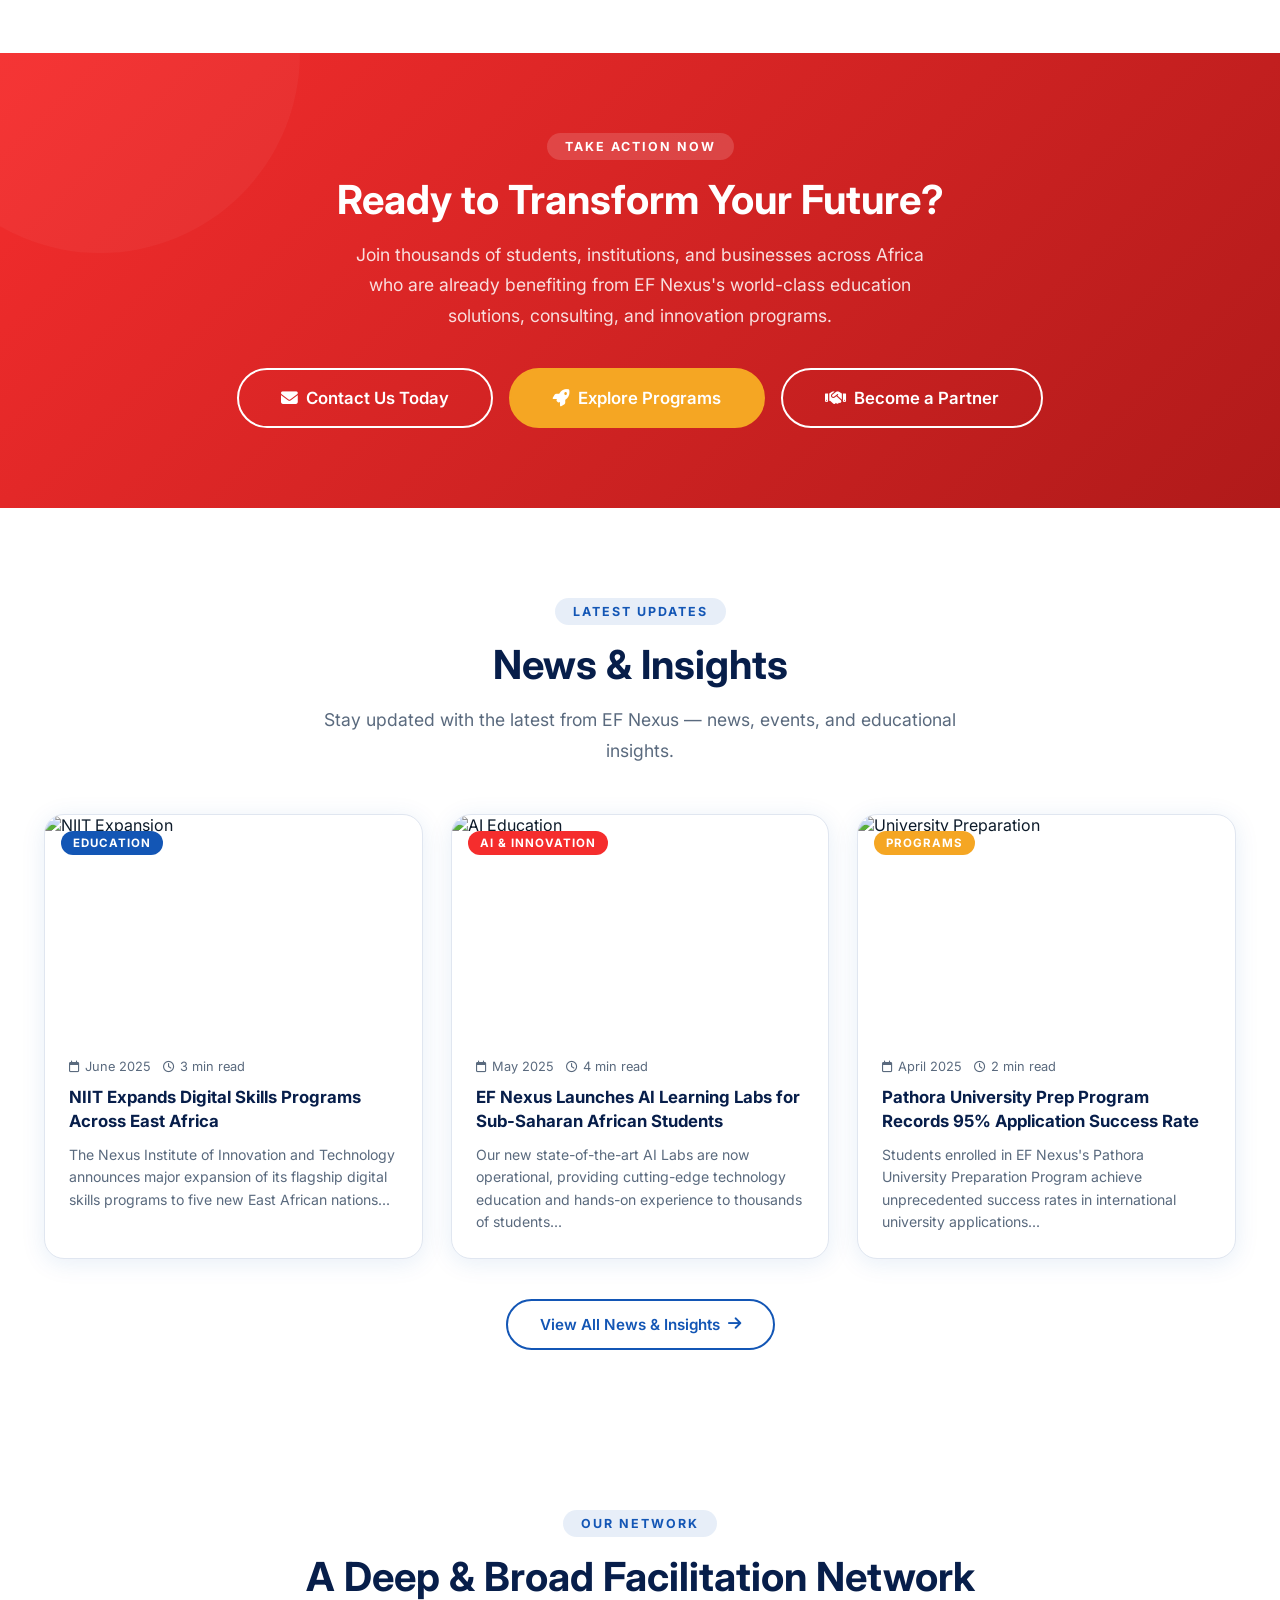
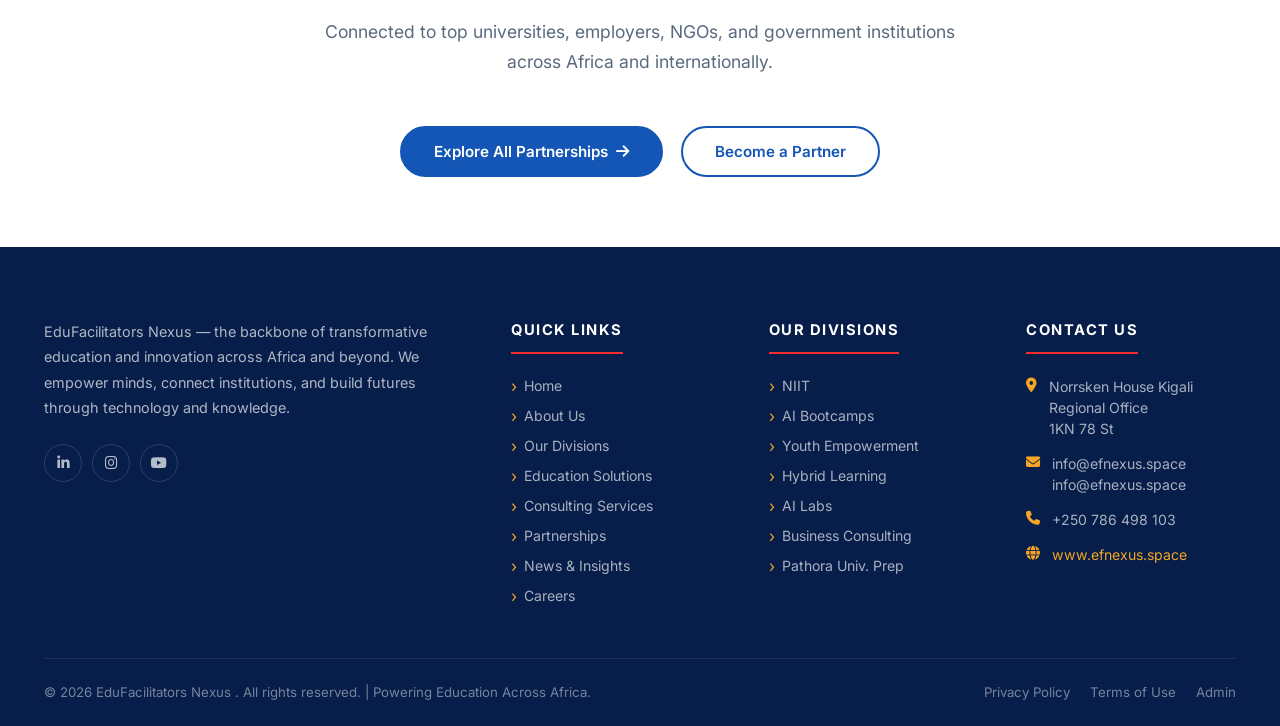
==== commit a0475233: "Update index.html" ====
--- a/index.html
+++ b/index.html
@@ -34,7 +34,7 @@
       <div class="hero-content">
         <div class="hero-badge">
           <i class="fa-solid fa-earth-africa"></i>
-          Africa's Premier Education & Innovation Company
+          Africa's Premier Education & Innovation Hub
         </div>
 
         <h1 class="hero-title">
